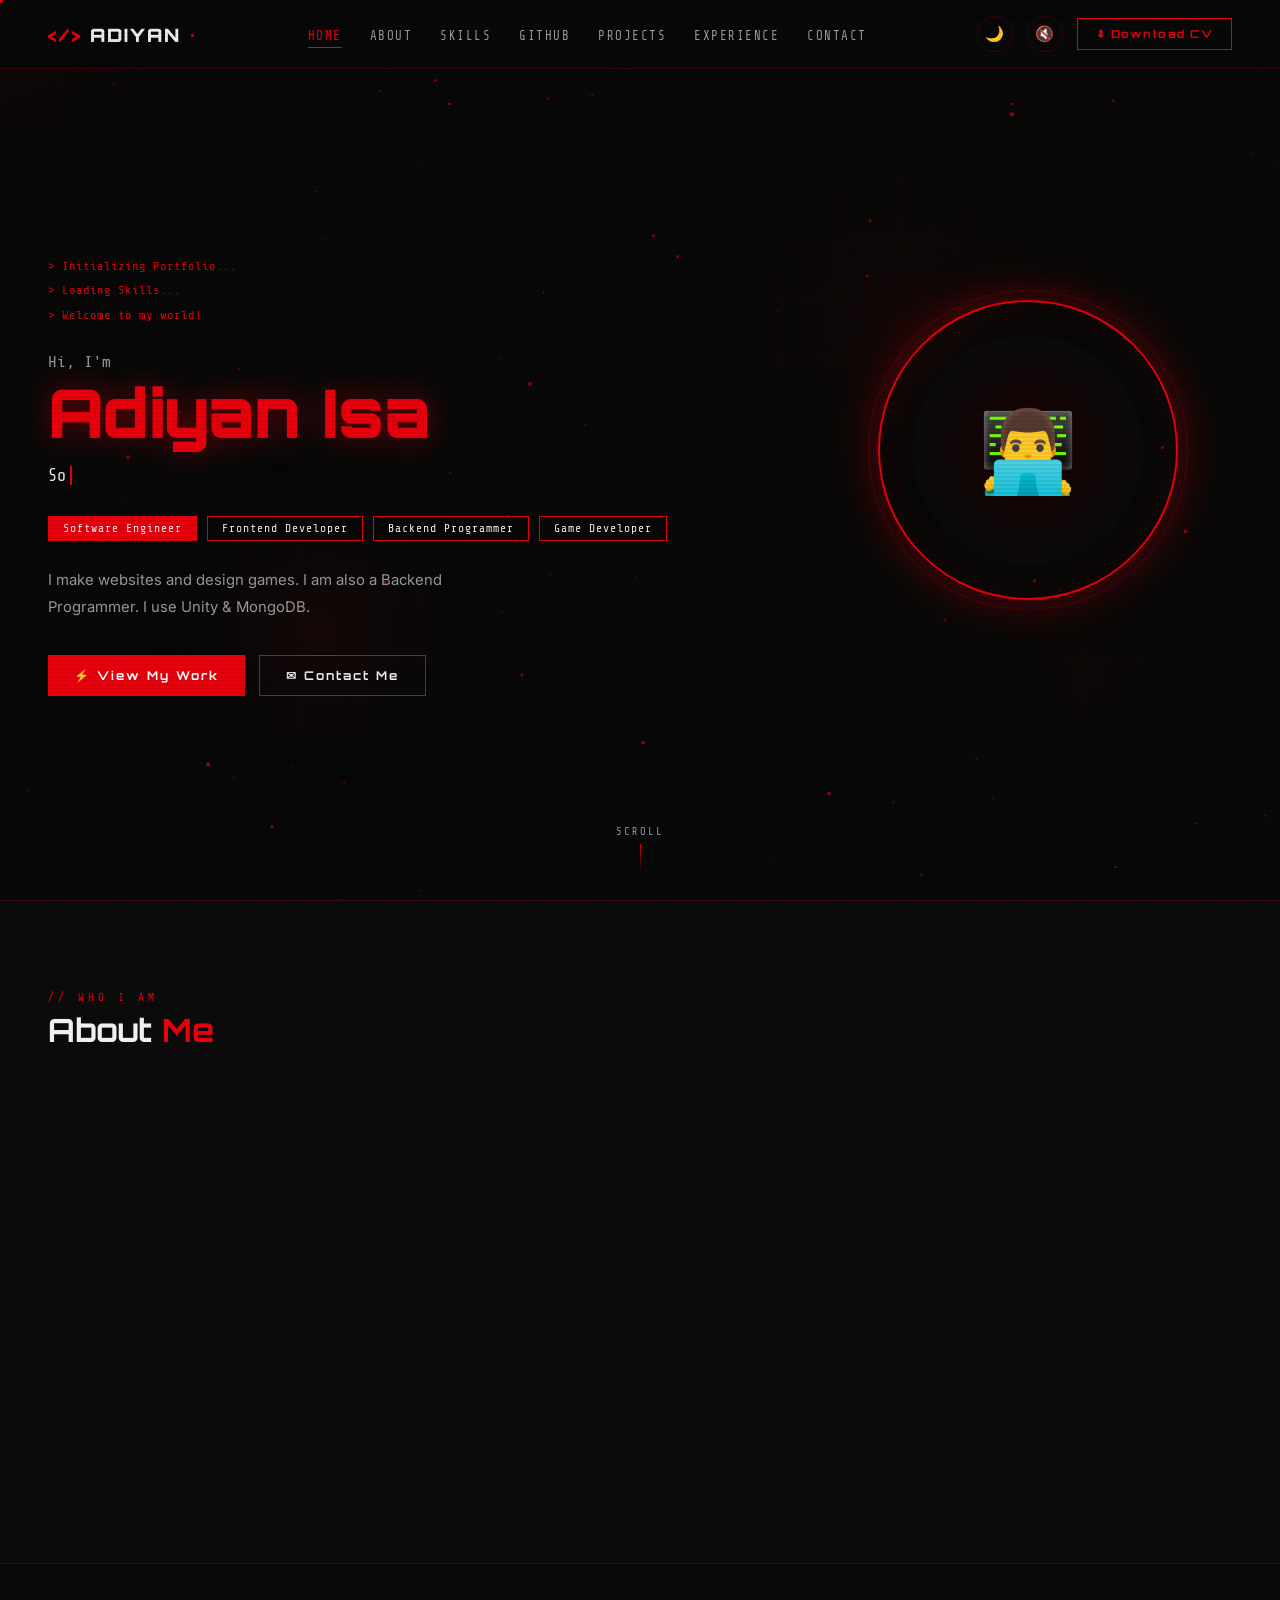
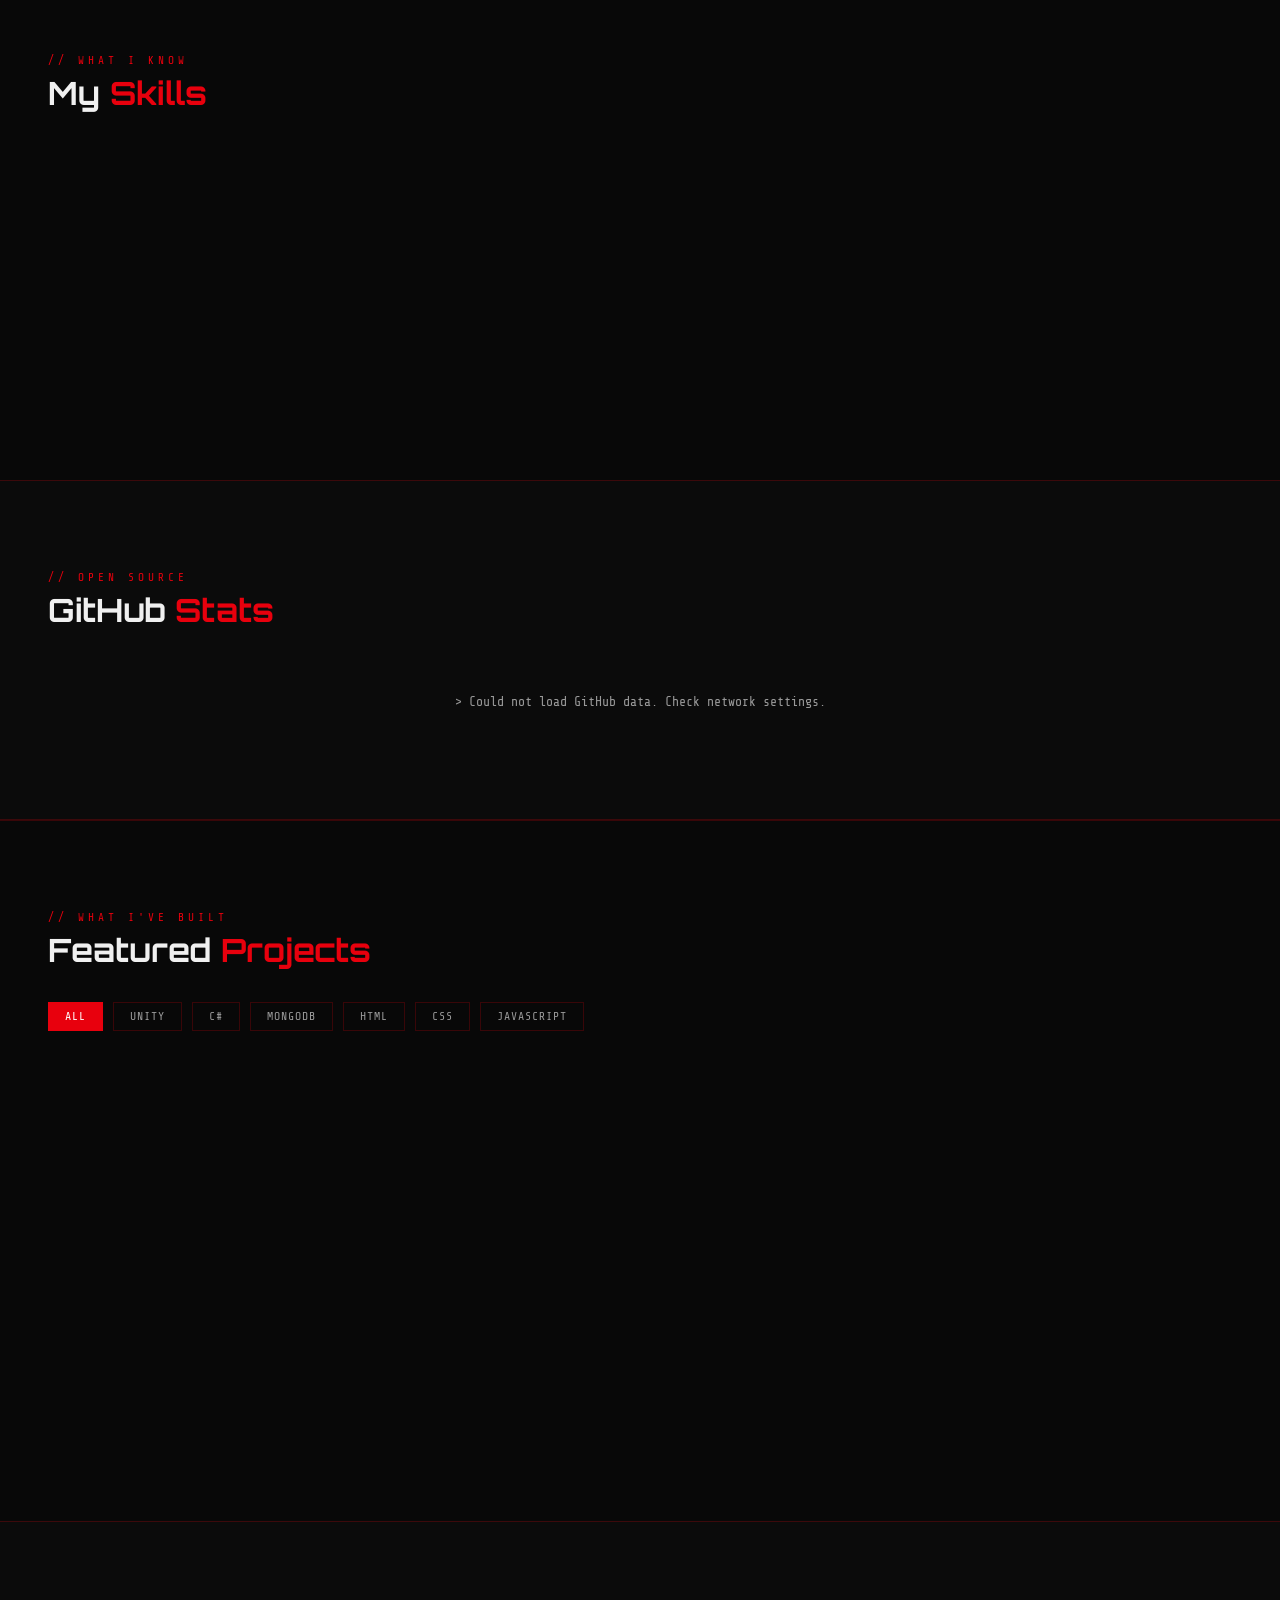
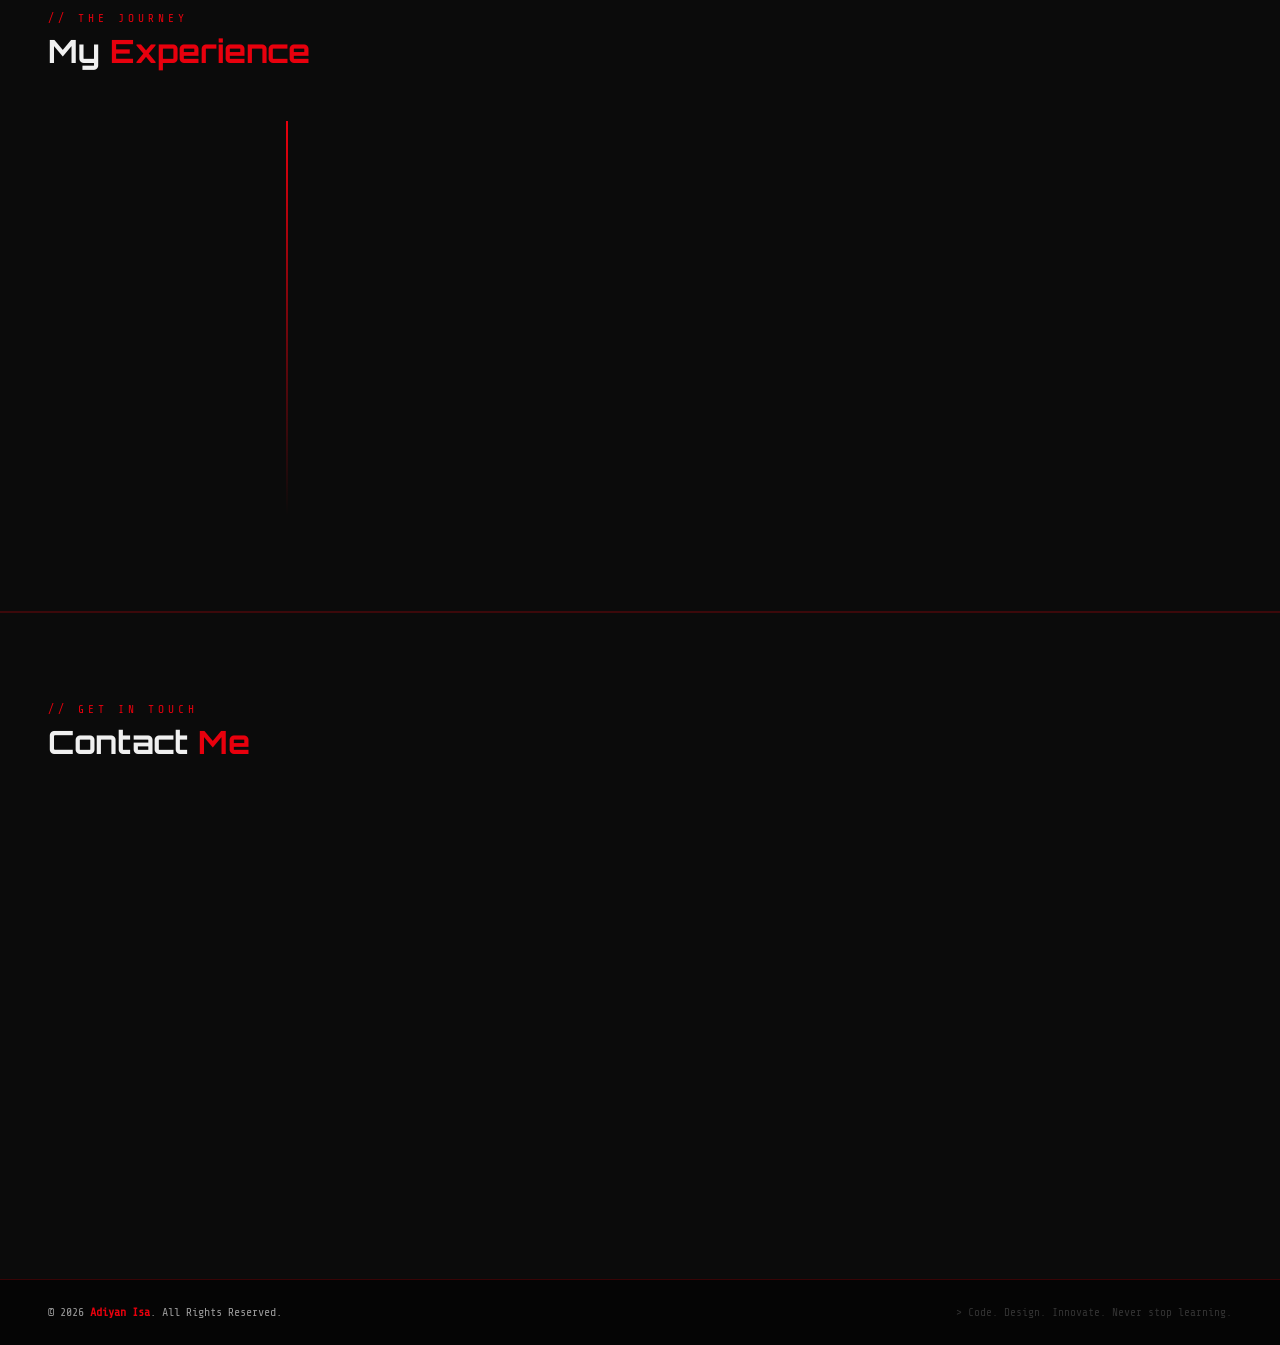
==== index-protfolio.html @ 6416fb7b "Add files via upload" ====
<!DOCTYPE html>
<html lang="en">
<head>
<meta charset="UTF-8">
<meta name="viewport" content="width=device-width, initial-scale=1.0">
<title>Adiyan Isa – Portfolio</title>
<meta name="description" content="Adiyan Isa — Software Engineer, Backend Programmer & Game Developer from Bangladesh. Worked on Stumble Guys.">
<link rel="preconnect" href="https://fonts.googleapis.com">
<link rel="preconnect" href="https://fonts.gstatic.com" crossorigin>
<link href="https://fonts.googleapis.com/css2?family=Share+Tech+Mono&family=Orbitron:wght@400;700;900&family=Inter:wght@300;400;500;600&display=swap" rel="stylesheet">
<style>
:root {
  --red: #e8000d;
  --red-dim: #a00008;
  --red-glow: rgba(232,0,13,0.4);
  --white: #f0f0f0;
  --gray: #9a9a9a;
  --dark: #080808;
  --card: #101010;
  --border: rgba(232,0,13,0.22);
  --green: #00ff88;
  --cyan: #00d9ff;
}
:root[data-theme="light"] {
  --white: #111111;
  --gray: #555555;
  --dark: #f3f1ee;
  --card: #ffffff;
  --border: rgba(232,0,13,0.28);
}
*, *::before, *::after { box-sizing: border-box; margin: 0; padding: 0; }
html { scroll-behavior: smooth; }
html.no-scroll, body.no-scroll { overflow: hidden; }
body {
  background: var(--dark);
  color: var(--white);
  font-family: 'Inter', sans-serif;
  overflow-x: hidden;
  transition: background .35s ease, color .35s ease;
}
body::before {
  content: '';
  position: fixed; inset: 0;
  background: repeating-linear-gradient(0deg, transparent, transparent 2px, rgba(0,0,0,0.06) 2px, rgba(0,0,0,0.06) 4px);
  pointer-events: none; z-index: 9998;
}
:root[data-theme="light"] body::before { background: repeating-linear-gradient(0deg, transparent, transparent 2px, rgba(0,0,0,0.02) 2px, rgba(0,0,0,0.02) 4px); }

::selection { background: var(--red); color: #fff; }

/* scrollbar */
::-webkit-scrollbar { width: 9px; }
::-webkit-scrollbar-track { background: var(--dark); }
::-webkit-scrollbar-thumb { background: var(--red-dim); border-radius: 0; }
::-webkit-scrollbar-thumb:hover { background: var(--red); }

/* focus visibility */
a:focus-visible, button:focus-visible, input:focus-visible, textarea:focus-visible {
  outline: 2px solid var(--red); outline-offset: 2px;
}

@media (prefers-reduced-motion: reduce) {
  *, *::before, *::after { animation-duration: .001ms !important; animation-iteration-count: 1 !important; transition-duration: .001ms !important; scroll-behavior: auto !important; }
}

/* ══════════════════════════════
SCROLL PROGRESS BAR
══════════════════════════════ */
#scrollProgress {
  position: fixed; top: 0; left: 0; height: 3px;
  background: linear-gradient(90deg, var(--red-dim), var(--red), var(--cyan));
  width: 0%; z-index: 10001;
  box-shadow: 0 0 10px var(--red-glow);
  transition: width .08s linear;
}

/* ══════════════════════════════
LOADER
══════════════════════════════ */
#loader {
  position: fixed; inset: 0; z-index: 99999;
  background: #000;
  display: flex; flex-direction: column;
  align-items: center; justify-content: center;
  gap: 24px;
}
.loader-title {
  font-family: 'Orbitron', monospace;
  font-size: clamp(1.8rem, 5vw, 3rem);
  font-weight: 900;
  color: var(--red);
  text-shadow: 0 0 40px var(--red-glow);
  letter-spacing: 6px;
}
.loader-sub {
  font-family: 'Share Tech Mono', monospace;
  font-size: 0.85rem;
  color: var(--gray);
  letter-spacing: 2px;
}
.loader-bar-wrap {
  width: 340px;
  height: 20px;
  border: 1px solid var(--border);
  padding: 3px;
  position: relative;
}
.loader-bar-fill {
  height: 100%;
  background: linear-gradient(90deg, var(--red-dim), var(--red));
  width: 0%;
  transition: width 0.05s linear;
  box-shadow: 0 0 10px var(--red-glow);
}
.loader-pct {
  font-family: 'Share Tech Mono', monospace;
  font-size: 0.8rem;
  color: var(--red);
  text-align: center;
}
.loader-done { animation: loaderFadeOut 0.5s 0.3s forwards; }
@keyframes loaderFadeOut { to { opacity: 0; pointer-events: none; } }

/* ══════════════════════════════
CANVAS BG
══════════════════════════════ */
#bgCanvas {
  position: fixed; inset: 0;
  width: 100%; height: 100%;
  z-index: 0;
  pointer-events: none;
}

/* ══════════════════════════════
NAV
══════════════════════════════ */
nav {
  position: fixed; top: 0; left: 0; right: 0;
  z-index: 100;
  display: flex; align-items: center; justify-content: space-between;
  padding: 16px 48px;
  background: rgba(8,8,8,0.88);
  backdrop-filter: blur(14px);
  border-bottom: 1px solid var(--border);
}
:root[data-theme="light"] nav { background: rgba(243,241,238,0.88); }
.logo {
  font-family: 'Orbitron', monospace;
  font-weight: 900; font-size: 1.15rem;
  color: var(--red); letter-spacing: 2px;
  display: flex; align-items: center; gap: 8px;
  background: none; border: none; cursor: pointer; padding: 0;
}
.logo span { color: var(--white); }
.nav-links { display: flex; gap: 28px; list-style: none; }
.nav-links a {
  text-decoration: none; color: var(--gray);
  font-size: 0.78rem; letter-spacing: 1.5px;
  text-transform: uppercase; transition: color .2s;
  font-family: 'Share Tech Mono', monospace;
  position: relative; padding-bottom: 4px;
}
.nav-links a::after {
  content: ''; position: absolute; left: 0; bottom: -1px;
  width: 0; height: 1px; background: var(--red);
  transition: width .25s ease;
}
.nav-links a:hover, .nav-links a.active { color: var(--red); }
.nav-links a.active::after, .nav-links a:hover::after { width: 100%; }

.nav-right { display: flex; align-items: center; gap: 14px; }
.icon-btn {
  width: 36px; height: 36px; border-radius: 50%;
  border: 1px solid var(--border); background: transparent;
  color: var(--gray); display: flex; align-items: center; justify-content: center;
  cursor: pointer; font-size: 0.95rem; transition: border-color .2s, color .2s, box-shadow .2s;
}
.icon-btn:hover { border-color: var(--red); color: var(--red); box-shadow: 0 0 12px var(--red-glow); }
.icon-btn.active-toggle { color: var(--red); border-color: var(--red); }

.nav-download {
  background: transparent; border: 1px solid var(--red);
  color: var(--red); padding: 8px 18px;
  font-family: 'Orbitron', monospace; font-size: 0.68rem;
  font-weight: 700; letter-spacing: 1.5px; cursor: pointer;
  text-decoration: none; transition: background .2s, box-shadow .2s;
}
.nav-download:hover { background: var(--red); color: #fff; box-shadow: 0 0 16px var(--red-glow); }

.nav-burger {
  display: none; width: 36px; height: 36px; border: 1px solid var(--border);
  background: transparent; color: var(--red); cursor: pointer; font-size: 1.1rem;
  align-items: center; justify-content: center;
}

/* mobile drawer */
#mobileDrawer {
  position: fixed; top: 0; right: -100%; width: min(78vw, 320px); height: 100vh;
  background: var(--card); border-left: 1px solid var(--border);
  z-index: 200; transition: right .35s ease;
  display: flex; flex-direction: column; padding: 90px 28px 28px; gap: 24px;
}
#mobileDrawer.open { right: 0; }
#mobileDrawer a {
  color: var(--gray); text-decoration: none; font-family: 'Share Tech Mono', monospace;
  font-size: 0.95rem; letter-spacing: 1px; text-transform: uppercase;
}
#mobileDrawer a.active, #mobileDrawer a:hover { color: var(--red); }
#drawerOverlay {
  position: fixed; inset: 0; background: rgba(0,0,0,0.6); z-index: 199;
  opacity: 0; pointer-events: none; transition: opacity .3s ease;
}
#drawerOverlay.open { opacity: 1; pointer-events: auto; }

/* ══════════════════════════════
HERO
══════════════════════════════ */
#home {
  min-height: 100vh;
  display: flex; align-items: center;
  padding: 130px 48px 80px;
  position: relative; overflow: hidden;
  z-index: 1;
}
.hero-content { position: relative; z-index: 2; max-width: 620px; }
.terminal-boot {
  font-family: 'Share Tech Mono', monospace;
  font-size: 0.76rem; color: var(--red);
  margin-bottom: 26px; line-height: 2;
}
.terminal-boot span { opacity: 0; animation: fadeIn .4s forwards; }
.terminal-boot span:nth-child(1) { animation-delay: 2.5s; }
.terminal-boot span:nth-child(2) { animation-delay: 3.1s; }
.terminal-boot span:nth-child(3) { animation-delay: 3.7s; }
@keyframes fadeIn { to { opacity: 1; } }

.hero-greeting {
  font-size: 1rem; color: var(--gray);
  font-family: 'Share Tech Mono', monospace; margin-bottom: 6px;
}
.hero-name {
  font-family: 'Orbitron', monospace;
  font-size: clamp(2.6rem, 5.5vw, 4.2rem);
  font-weight: 900; line-height: 1.05;
  color: var(--red);
  text-shadow: 0 0 30px var(--red-glow), 0 0 60px rgba(232,0,13,0.12);
  margin-bottom: 18px;
  display: block; position: relative;
}
.hero-name::after {
  content: attr(data-text);
  position: absolute; top: 0; left: 0;
  color: #0ff; opacity: 0;
  clip-path: polygon(0 30%, 100% 30%, 100% 50%, 0 50%);
}
.hero-name:hover::after {
  animation: glitch .12s steps(2) 3;
}
@keyframes glitch {
  0%   { opacity:.5; transform: translateX(-3px); }
  50%  { opacity:.5; transform: translateX(3px); }
  100% { opacity: 0; }
}

/* typing */
#typingText {
  font-family: 'Share Tech Mono', monospace;
  font-size: 1.05rem; color: var(--white);
  margin-bottom: 24px; min-height: 1.6em;
}
#typingText span { border-right: 2px solid var(--red); padding-right: 4px; }

.tags { display: flex; flex-wrap: wrap; gap: 10px; margin-bottom: 26px; }
.tag {
  border: 1px solid var(--red); color: var(--white);
  font-size: 0.72rem; padding: 5px 14px;
  font-family: 'Share Tech Mono', monospace; letter-spacing: 1px;
  transition: background .2s, box-shadow .2s; cursor: default;
}
.tag:hover { background: var(--red); box-shadow: 0 0 14px var(--red-glow); }
.tag.filled { background: var(--red); }

.hero-bio {
  color: var(--gray); font-size: 0.93rem; line-height: 1.8;
  max-width: 480px; margin-bottom: 34px;
}
.hero-cta { display: flex; gap: 14px; flex-wrap: wrap; }

.btn-primary {
  background: var(--red); color: #fff; border: none;
  padding: 12px 26px; font-family: 'Orbitron', monospace;
  font-size: 0.75rem; font-weight: 700; letter-spacing: 2px;
  cursor: pointer; text-decoration: none;
  display: inline-flex; align-items: center; gap: 8px;
  transition: box-shadow .2s, transform .15s;
}
.btn-primary:hover { box-shadow: 0 0 22px var(--red-glow); transform: translateY(-2px); }
.btn-outline {
  background: transparent; color: var(--white);
  border: 1px solid rgba(240,240,240,0.25);
  padding: 12px 26px; font-family: 'Orbitron', monospace;
  font-size: 0.75rem; font-weight: 700; letter-spacing: 2px;
  cursor: pointer; text-decoration: none;
  display: inline-flex; align-items: center; gap: 8px;
  transition: border-color .2s, color .2s;
}
.btn-outline:hover { border-color: var(--red); color: var(--red); }

/* avatar */
.hero-avatar {
  position: absolute; right: 8%;
  top: 50%; transform: translateY(-50%);
}
.avatar-ring {
  width: 300px; height: 300px; border-radius: 50%;
  border: 2px solid var(--red);
  box-shadow: 0 0 50px var(--red-glow), inset 0 0 50px rgba(232,0,13,0.06);
  display: flex; align-items: center; justify-content: center;
  animation: ringPulse 3s ease-in-out infinite;
  position: relative;
}
.avatar-ring::before {
  content: '';
  position: absolute; inset: -12px; border-radius: 50%;
  border: 1px solid rgba(232,0,13,0.2);
  animation: ringPulse 3s ease-in-out infinite reverse;
}
@keyframes ringPulse {
  0%,100% { box-shadow: 0 0 50px var(--red-glow), inset 0 0 50px rgba(232,0,13,0.06); }
  50%      { box-shadow: 0 0 80px rgba(232,0,13,0.6), inset 0 0 70px rgba(232,0,13,0.12); }
}
.avatar-inner {
  width: 230px; height: 230px; border-radius: 50%;
  background: radial-gradient(circle, #1a0002 0%, #0a0a0a 70%);
  display: flex; align-items: center; justify-content: center;
  overflow: hidden;
}
.avatar-inner img { width: 100%; height: 100%; object-fit: cover; border-radius: 50%; }
.avatar-fallback { font-size: 5rem; }

.scroll-cue {
  position: absolute; bottom: 28px; left: 50%; transform: translateX(-50%);
  display: flex; flex-direction: column; align-items: center; gap: 6px;
  font-family: 'Share Tech Mono', monospace; font-size: 0.65rem; letter-spacing: 2px;
  color: var(--gray); z-index: 2; animation: scrollBob 2s ease-in-out infinite;
}
.scroll-cue .line { width: 1px; height: 28px; background: linear-gradient(to bottom, var(--red), transparent); }
@keyframes scrollBob { 0%,100%{ transform: translate(-50%,0); } 50%{ transform: translate(-50%,8px); } }

/* ══════════════════════════════
SECTIONS
══════════════════════════════ */
section { padding: 90px 48px; position: relative; z-index: 1; }
.section-label {
  font-family: 'Share Tech Mono', monospace;
  font-size: 0.7rem; color: var(--red);
  letter-spacing: 4px; text-transform: uppercase; margin-bottom: 6px;
}
.section-heading {
  font-family: 'Orbitron', monospace;
  font-size: clamp(1.5rem, 2.8vw, 2rem);
  font-weight: 700; color: var(--white); margin-bottom: 44px;
}
.section-heading span { color: var(--red); }

/* ══════════════════════════════
ABOUT
══════════════════════════════ */
#about { background: rgba(13,13,13,0.9); border-top: 1px solid var(--border); border-bottom: 1px solid var(--border); }
:root[data-theme="light"] #about { background: rgba(0,0,0,0.02); }
.about-grid { display: grid; grid-template-columns: 1fr 1fr; gap: 56px; align-items: start; }
.about-text { color: var(--gray); line-height: 1.8; font-size: 0.93rem; }
.info-list { list-style: none; margin-top: 28px; display: flex; flex-direction: column; gap: 13px; }
.info-list li {
  font-family: 'Share Tech Mono', monospace; font-size: 0.82rem;
  display: flex; gap: 14px; align-items: center;
  border-left: 2px solid var(--red); padding-left: 14px;
}
.info-list li strong { color: var(--white); min-width: 76px; }
.info-list li span { color: var(--gray); }
.info-list li a { color: var(--red); text-decoration: none; }
.avail { color: var(--green) !important; }

/* barca animated badge */
.barca-card {
  background: linear-gradient(135deg, rgba(165,0,68,0.15), rgba(0,77,152,0.15));
  border: 1px solid rgba(165,0,68,0.4);
  padding: 24px 28px;
  display: flex; align-items: center; gap: 20px;
  margin-bottom: 20px;
  position: relative; overflow: hidden;
}
.barca-card::before {
  content: '';
  position: absolute; top: -50%; left: -50%;
  width: 200%; height: 200%;
  background: conic-gradient(transparent 0deg, rgba(165,0,68,0.08) 60deg, transparent 120deg);
  animation: barcaSpin 6s linear infinite;
}
@keyframes barcaSpin { to { transform: rotate(360deg); } }
.barca-badge-wrap { position: relative; z-index: 1; }
.barca-badge {
  width: 64px; height: 64px;
  background: linear-gradient(135deg, #a50044 0%, #004d98 50%, #a50044 100%);
  background-size: 200%;
  border-radius: 12px;
  display: flex; align-items: center; justify-content: center;
  font-size: 1.8rem; flex-shrink: 0;
  animation: barcaShine 3s linear infinite;
  box-shadow: 0 0 20px rgba(165,0,68,0.4), 0 0 40px rgba(0,77,152,0.2);
}
@keyframes barcaShine { 0%,100% { background-position: 0% 50%; } 50% { background-position: 100% 50%; } }
.barca-text { position: relative; z-index: 1; }
.barca-text h4 {
  font-family: 'Orbitron', monospace; font-size: 0.88rem;
  color: var(--white); margin-bottom: 4px;
}
.barca-text p { font-size: 0.78rem; color: var(--gray); font-style: italic; }
.barca-colors {
  display: flex; gap: 4px; margin-top: 8px;
}
.barca-colors span {
  height: 4px; border-radius: 2px;
  animation: barcaPulse 2s ease-in-out infinite;
}
.barca-colors span:nth-child(1) { width: 20px; background: #a50044; }
.barca-colors span:nth-child(2) { width: 20px; background: #004d98; animation-delay: .3s; }
.barca-colors span:nth-child(3) { width: 20px; background: #fdd900; animation-delay: .6s; }
.barca-colors span:nth-child(4) { width: 20px; background: #004d98; animation-delay: .9s; }
.barca-colors span:nth-child(5) { width: 20px; background: #a50044; animation-delay: 1.2s; }
@keyframes barcaPulse { 0%,100% { opacity: 1; } 50% { opacity: .4; } }

.terminal-quote {
  background: var(--card); border: 1px solid var(--border); padding: 22px;
}
.terminal-quote p {
  font-family: 'Share Tech Mono', monospace; font-size: 0.8rem;
  line-height: 2;
}
.terminal-quote p:first-child { color: var(--red); }
.terminal-quote p:not(:first-child) { color: var(--gray); }

/* stat counters strip */
.stats-strip {
  display: grid; grid-template-columns: repeat(4,1fr); gap: 16px; margin-top: 32px;
}
.stat-box { text-align: center; border: 1px solid var(--border); padding: 18px 10px; background: var(--card); }
.stat-num { font-family:'Orbitron',monospace; font-size: 1.6rem; font-weight: 900; color: var(--red); }
.stat-label { font-family:'Share Tech Mono',monospace; font-size: 0.62rem; color: var(--gray); text-transform: uppercase; letter-spacing: 1px; margin-top: 4px; }

/* ══════════════════════════════
SKILLS
══════════════════════════════ */
.skills-grid {
  display: grid;
  grid-template-columns: repeat(auto-fill, minmax(250px, 1fr));
  gap: 16px;
}
.skill-item {
  background: var(--card); border: 1px solid var(--border);
  padding: 18px 22px;
  transition: border-color .2s, box-shadow .2s, transform .2s;
}
.skill-item:hover {
  border-color: var(--red);
  box-shadow: 0 0 18px rgba(232,0,13,0.12);
  transform: translateY(-2px);
}
.skill-header { display: flex; justify-content: space-between; align-items: center; margin-bottom: 10px; }
.skill-name {
  font-family: 'Share Tech Mono', monospace; font-size: 0.85rem;
  color: var(--white); display: flex; align-items: center; gap: 10px;
}
.skill-pct { font-family: 'Orbitron', monospace; font-size: 0.78rem; color: var(--red); }
.skill-bar { height: 3px; background: rgba(255,255,255,0.06); overflow: hidden; }
.skill-fill {
  height: 100%;
  background: linear-gradient(90deg, var(--red-dim), var(--red));
  box-shadow: 0 0 8px var(--red-glow);
  width: 0; transition: width 1.4s cubic-bezier(.4,0,.2,1);
}

/* ══════════════════════════════
GITHUB STATS
══════════════════════════════ */
#github { background: rgba(13,13,13,0.9); border-top: 1px solid var(--border); border-bottom: 1px solid var(--border); }
:root[data-theme="light"] #github { background: rgba(0,0,0,0.02); }
.github-grid { display: grid; grid-template-columns: repeat(auto-fill, minmax(180px, 1fr)); gap: 16px; margin-bottom: 32px; }
.github-stat {
  background: var(--card); border: 1px solid var(--border);
  padding: 24px 20px; text-align: center;
  transition: border-color .2s, transform .2s;
}
.github-stat:hover { border-color: var(--red); transform: translateY(-3px); }
.github-stat-num {
  font-family: 'Orbitron', monospace; font-size: 1.8rem; font-weight: 900;
  color: var(--red); margin-bottom: 6px;
}
.github-stat-label {
  font-family: 'Share Tech Mono', monospace; font-size: 0.72rem;
  color: var(--gray); letter-spacing: 1px; text-transform: uppercase;
}
.github-loading {
  font-family: 'Share Tech Mono', monospace; font-size: 0.82rem;
  color: var(--gray); text-align: center; padding: 20px;
}
.lang-bars { display: flex; flex-direction: column; gap: 12px; }
.lang-header { display: flex; justify-content: space-between; margin-bottom: 6px; }
.lang-name { font-family: 'Share Tech Mono', monospace; font-size: 0.78rem; color: var(--white); }
.lang-pct { font-family: 'Share Tech Mono', monospace; font-size: 0.78rem; color: var(--gray); }
.lang-bar { height: 4px; background: rgba(255,255,255,0.06); border-radius: 2px; overflow: hidden; }
.lang-fill {
  height: 100%; border-radius: 2px;
  transition: width 1.4s cubic-bezier(.4,0,.2,1);
}
.gh-cols { display: grid; grid-template-columns: 1fr 1fr; gap: 40px; align-items: start; }
#ghActivity { max-width: 100%; }
.activity-grid {
  display: grid; grid-template-columns: repeat(26, 1fr); gap: 3px; margin-top: 4px;
}
.activity-cell { width: 100%; aspect-ratio: 1; background: rgba(255,255,255,0.06); border-radius: 1px; }
.activity-legend { display:flex; align-items:center; gap:6px; margin-top:10px; font-family:'Share Tech Mono',monospace; font-size:0.62rem; color:var(--gray); }
.activity-legend .activity-cell { width: 10px; height: 10px; }

/* ══════════════════════════════
PROJECTS
══════════════════════════════ */
#projects { border-top: 1px solid var(--border); }
.project-filters { display: flex; gap: 10px; flex-wrap: wrap; margin-bottom: 36px; margin-top: -12px; }
.filter-btn {
  font-family: 'Share Tech Mono', monospace; font-size: 0.72rem; letter-spacing: 1px;
  background: transparent; border: 1px solid var(--border); color: var(--gray);
  padding: 7px 16px; cursor: pointer; text-transform: uppercase;
  transition: border-color .2s, color .2s, background .2s;
}
.filter-btn:hover { border-color: var(--red); color: var(--white); }
.filter-btn.active { background: var(--red); border-color: var(--red); color: #fff; }

.projects-grid { display: grid; grid-template-columns: repeat(auto-fill, minmax(300px, 1fr)); gap: 22px; }
.project-card {
  background: var(--card); border: 1px solid var(--border); overflow: hidden;
  transition: border-color .2s, transform .25s, box-shadow .2s, opacity .3s, scale .3s;
}
.project-card:hover {
  border-color: var(--red); transform: translateY(-5px);
  box-shadow: 0 12px 36px rgba(232,0,13,0.15);
}
.project-card.hidden-card { display: none; }
.project-thumb {
  width: 100%; height: 170px; overflow: hidden; position: relative;
  background: linear-gradient(135deg, #1a0002, #080808);
  display: flex; align-items: center; justify-content: center;
  font-size: 3.5rem;
}
.project-thumb img { width: 100%; height: 100%; object-fit: cover; }
.project-thumb-overlay {
  position: absolute; inset: 0;
  background: linear-gradient(to bottom, transparent 50%, rgba(8,8,8,0.9) 100%);
}
.project-body { padding: 22px; }
.project-title { font-family: 'Orbitron', monospace; font-size: 0.95rem; font-weight: 700; color: var(--white); margin-bottom: 4px; }
.project-role { font-family: 'Share Tech Mono', monospace; font-size: 0.7rem; color: var(--red); letter-spacing: 1px; margin-bottom: 10px; text-transform: uppercase; }
.project-desc { font-size: 0.83rem; color: var(--gray); line-height: 1.65; margin-bottom: 16px; }
.tech-tags { display: flex; flex-wrap: wrap; gap: 7px; }
.tech-tag { font-family: 'Share Tech Mono', monospace; font-size: 0.65rem; color: var(--gray); border: 1px solid rgba(255,255,255,0.1); padding: 3px 9px; }

/* ══════════════════════════════
EXPERIENCE TIMELINE
══════════════════════════════ */
#experience { background: rgba(13,13,13,0.9); border-top: 1px solid var(--border); border-bottom: 1px solid var(--border); }
:root[data-theme="light"] #experience { background: rgba(0,0,0,0.02); }
.timeline { position: relative; max-width: 720px; margin: 0 auto; padding-left: 36px; }
.timeline::before { content:''; position:absolute; left:6px; top:6px; bottom:6px; width:2px; background: linear-gradient(to bottom, var(--red), transparent); }
.tl-item { position: relative; padding-bottom: 40px; }
.tl-item:last-child { padding-bottom: 0; }
.tl-dot {
  position: absolute; left: -36px; top: 2px; width: 13px; height: 13px; border-radius: 50%;
  background: var(--red); box-shadow: 0 0 12px var(--red-glow);
}
.tl-date { font-family:'Share Tech Mono',monospace; font-size: 0.7rem; color: var(--red); letter-spacing: 1px; margin-bottom: 4px; }
.tl-role { font-family:'Orbitron',monospace; font-size: 0.95rem; color: var(--white); margin-bottom: 4px; }
.tl-org { font-family:'Share Tech Mono',monospace; font-size: 0.78rem; color: var(--gray); margin-bottom: 8px; }
.tl-desc { font-size: 0.86rem; color: var(--gray); line-height: 1.7; }

/* ══════════════════════════════
CONTACT
══════════════════════════════ */
#contact { background: rgba(13,13,13,0.9); border-top: 1px solid var(--border); }
:root[data-theme="light"] #contact { background: rgba(0,0,0,0.02); }
.contact-grid { display: grid; grid-template-columns: 1fr 1.2fr; gap: 56px; }
.contact-info h3 { font-family: 'Orbitron', monospace; font-size: 0.95rem; color: var(--white); margin-bottom: 24px; }
.contact-links { display: flex; flex-direction: column; gap: 14px; }
.contact-link {
  display: flex; align-items: center; gap: 14px;
  color: var(--gray); text-decoration: none;
  font-family: 'Share Tech Mono', monospace; font-size: 0.82rem;
  transition: color .2s; border-left: 2px solid transparent; padding-left: 12px;
}
.contact-link:hover { color: var(--white); border-left-color: var(--red); }
.social-row { display: flex; gap: 12px; margin-top: 28px; flex-wrap: wrap; }
.social-btn {
  width: 42px; height: 42px; border: 1px solid var(--border);
  display: flex; align-items: center; justify-content: center;
  font-size: 1.15rem; text-decoration: none;
  transition: border-color .2s, box-shadow .2s; color: var(--gray);
}
.social-btn:hover { border-color: var(--red); box-shadow: 0 0 12px var(--red-glow); }

.status-pill {
  display: inline-flex; align-items: center; gap: 8px; margin-top: 24px;
  font-family: 'Share Tech Mono', monospace; font-size: 0.74rem; color: var(--green);
  border: 1px solid var(--green); padding: 7px 14px;
}
.status-dot { width: 7px; height: 7px; border-radius: 50%; background: var(--green); box-shadow: 0 0 8px var(--green); animation: dotPulse 1.6s ease-in-out infinite; }
@keyframes dotPulse { 0%,100%{opacity:1;} 50%{opacity:.35;} }

.form-group { display: flex; flex-direction: column; gap: 6px; margin-bottom: 14px; }
.form-label { font-family: 'Share Tech Mono', monospace; font-size: 0.7rem; color: var(--gray); letter-spacing: 1px; text-transform: uppercase; }
.form-input, .form-textarea {
  background: var(--card); border: 1px solid var(--border); color: var(--white);
  padding: 11px 15px; font-family: 'Share Tech Mono', monospace; font-size: 0.83rem; outline: none;
  transition: border-color .2s; width: 100%;
}
.form-input:focus, .form-textarea:focus { border-color: var(--red); }
.form-textarea { min-height: 120px; resize: vertical; }
.char-count { font-family:'Share Tech Mono',monospace; font-size: 0.65rem; color: var(--gray); text-align: right; margin-top: 4px; }
.form-status {
  font-family: 'Share Tech Mono', monospace; font-size: 0.78rem;
  padding: 8px 12px; margin-top: 8px; display: none;
}
.form-status.success { color: var(--green); border: 1px solid var(--green); background: rgba(0,255,136,0.05); display: block; }
.form-status.error { color: var(--red); border: 1px solid var(--red); background: rgba(232,0,13,0.05); display: block; }
.btn-primary:disabled { opacity: .5; cursor: not-allowed; transform: none !important; box-shadow: none !important; }

/* ══════════════════════════════
FOOTER
══════════════════════════════ */
footer {
  border-top: 1px solid var(--border);
  padding: 26px 48px;
  display: flex; justify-content: space-between; align-items: center;
  background: #050505;
  position: relative; z-index: 1;
}
:root[data-theme="light"] footer { background: #ebe9e5; }
.footer-copy { font-family: 'Share Tech Mono', monospace; font-size: 0.73rem; color: var(--gray); }
.footer-copy strong { color: var(--red); }
.footer-quote { font-family: 'Share Tech Mono', monospace; font-size: 0.7rem; color: rgba(255,255,255,0.18); }

/* back to top */
#backToTop {
  position: fixed; bottom: 28px; right: 28px; width: 44px; height: 44px;
  border-radius: 50%; background: var(--red); color: #fff; border: none;
  display: flex; align-items: center; justify-content: center; font-size: 1.1rem;
  cursor: pointer; z-index: 90; opacity: 0; pointer-events: none; transform: translateY(10px);
  transition: opacity .25s, transform .25s, box-shadow .2s;
  box-shadow: 0 4px 16px rgba(0,0,0,0.4);
}
#backToTop.show { opacity: 1; pointer-events: auto; transform: translateY(0); }
#backToTop:hover { box-shadow: 0 0 20px var(--red-glow); }

/* ══════════════════════════════
CURSOR GLOW
══════════════════════════════ */
.cursor-glow {
  position: fixed; width: 320px; height: 320px; border-radius: 50%;
  background: radial-gradient(circle, rgba(232,0,13,0.06) 0%, transparent 70%);
  pointer-events: none; transform: translate(-50%,-50%);
  transition: left .06s linear, top .06s linear; z-index: 1;
}
.cursor-dot {
  position: fixed; width: 6px; height: 6px; border-radius: 50%; background: var(--red);
  pointer-events: none; z-index: 10000; transform: translate(-50%,-50%);
  transition: width .15s, height .15s, background .15s;
}
.cursor-dot.hovering { width: 28px; height: 28px; background: rgba(232,0,13,0.25); border: 1px solid var(--red); }

/* ══════════════════════════════
TOAST (easter egg / konami)
══════════════════════════════ */
#toast {
  position: fixed; bottom: 28px; left: 28px; z-index: 10002;
  background: var(--card); border: 1px solid var(--red); padding: 14px 20px;
  font-family: 'Share Tech Mono', monospace; font-size: 0.8rem; color: var(--white);
  box-shadow: 0 0 24px var(--red-glow); max-width: 320px;
  opacity: 0; transform: translateY(20px); transition: opacity .3s, transform .3s; pointer-events: none;
}
#toast.show { opacity: 1; transform: translateY(0); }

/* ══════════════════════════════
COMMAND PALETTE
══════════════════════════════ */
#cmdkOverlay {
  position: fixed; inset: 0; background: rgba(0,0,0,0.7); backdrop-filter: blur(4px);
  z-index: 10010; display: none; align-items: flex-start; justify-content: center; padding-top: 14vh;
}
#cmdkOverlay.open { display: flex; }
#cmdkBox {
  width: min(560px, 90vw); background: var(--card); border: 1px solid var(--red);
  box-shadow: 0 0 40px var(--red-glow); overflow: hidden;
}
#cmdkInput {
  width: 100%; background: transparent; border: none; outline: none; color: var(--white);
  font-family: 'Share Tech Mono', monospace; font-size: 0.95rem; padding: 18px 20px;
  border-bottom: 1px solid var(--border);
}
#cmdkList { max-height: 320px; overflow-y: auto; }
.cmdk-item {
  padding: 12px 20px; font-family: 'Share Tech Mono', monospace; font-size: 0.82rem;
  color: var(--gray); cursor: pointer; display: flex; justify-content: space-between;
  border-bottom: 1px solid rgba(255,255,255,0.04);
}
.cmdk-item:hover, .cmdk-item.selected { background: rgba(232,0,13,0.1); color: var(--white); }
.cmdk-hint { font-size: 0.65rem; color: var(--gray); letter-spacing: 1px; }
.cmdk-empty { padding: 20px; text-align: center; color: var(--gray); font-family:'Share Tech Mono',monospace; font-size: 0.8rem; }

/* ══════════════════════════════
SCROLL REVEAL
══════════════════════════════ */
.reveal {
  opacity: 0; transform: translateY(30px);
  transition: opacity .7s ease, transform .7s ease;
}
.reveal.visible { opacity: 1; transform: translateY(0); }

/* ══════════════════════════════
RESPONSIVE
══════════════════════════════ */
@media (max-width: 900px) {
  nav { padding: 14px 20px; }
  .nav-links { display: none; }
  .nav-burger { display: flex; }
  section { padding: 70px 20px; }
  #home { padding: 100px 20px 60px; }
  .hero-avatar { display: none; }
  .about-grid, .contact-grid, .gh-cols { grid-template-columns: 1fr; gap: 32px; }
  .stats-strip { grid-template-columns: repeat(2,1fr); }
  footer { flex-direction: column; gap: 10px; text-align: center; padding: 20px; }
  .loader-bar-wrap { width: 260px; }
  .cursor-glow, .cursor-dot { display: none; }
  .activity-grid { grid-template-columns: repeat(13, 1fr); }
  .nav-right { gap: 8px; }
  .nav-download { display: none; }
}

@media (max-width: 480px) {
  .nav-right { gap: 6px; }
  .icon-btn { width: 32px; height: 32px; font-size: 0.85rem; }
  .logo { font-size: 0.95rem; }
  .nav-burger { width: 32px; height: 32px; }
}
</style>

</head>
<body>
<!-- SCROLL PROGRESS -->
<div id="scrollProgress"></div>

<!-- CURSOR -->
<div class="cursor-glow" id="cursorGlow"></div>
<div class="cursor-dot" id="cursorDot"></div>

<!-- ANIMATED BACKGROUND CANVAS -->
<canvas id="bgCanvas"></canvas>

<!-- TOAST -->
<div id="toast"></div>

<!-- COMMAND PALETTE -->
<div id="cmdkOverlay">
  <div id="cmdkBox">
    <input id="cmdkInput" type="text" placeholder="Type a command or search... (try 'github', 'theme', 'cv')" autocomplete="off">
    <div id="cmdkList"></div>
  </div>
</div>

<!-- ══════ LOADER ══════ -->
<div id="loader">
  <div class="loader-title">ADIYAN OS</div>
  <div class="loader-sub">&gt; Initializing System...</div>
  <div class="loader-bar-wrap">
    <div class="loader-bar-fill" id="loaderBar"></div>
  </div>
  <div class="loader-pct" id="loaderPct">0%</div>
</div>

<!-- ══════ NAV ══════ -->
<nav>
  <button class="logo" id="logoBtn" title="Open command palette (Ctrl+K)">&lt;/&gt; <span>ADIYAN</span><span style="color:var(--red)"> •</span></button>
  <ul class="nav-links">
    <li><a href="#home" class="active">Home</a></li>
    <li><a href="#about">About</a></li>
    <li><a href="#skills">Skills</a></li>
    <li><a href="#github">GitHub</a></li>
    <li><a href="#projects">Projects</a></li>
    <li><a href="#experience">Experience</a></li>
    <li><a href="#contact">Contact</a></li>
  </ul>
  <div class="nav-right">
    <button class="icon-btn" id="themeToggle" title="Toggle light/dark theme">🌙</button>
    <button class="icon-btn" id="soundToggle" title="Toggle ambient sound">🔇</button>
    <a href="javascript:void(0)" class="nav-download" id="downloadCvBtn">⬇ Download CV</a>
    <button class="nav-burger" id="burgerBtn" title="Open menu">☰</button>
  </div>
</nav>

<div id="drawerOverlay"></div>
<div id="mobileDrawer">
  <a href="#home">Home</a>
  <a href="#about">About</a>
  <a href="#skills">Skills</a>
  <a href="#github">GitHub</a>
  <a href="#projects">Projects</a>
  <a href="#experience">Experience</a>
  <a href="#contact">Contact</a>
  <a href="javascript:void(0)" id="drawerDownloadCv" style="color:var(--red); border-top:1px solid var(--border); padding-top:24px; margin-top:8px;">⬇ Download CV</a>
</div>

<!-- ══════ HERO ══════ -->
<section id="home">
  <div class="hero-content">
    <div class="terminal-boot">
      <span>&gt; Initializing Portfolio...<br></span>
      <span>&gt; Loading Skills...<br></span>
      <span>&gt; Welcome to my world!<br></span>
    </div>
    <p class="hero-greeting">Hi, I'm</p>
    <span class="hero-name" data-text="Adiyan Isa">Adiyan Isa</span>
    <div id="typingText"><span></span></div>
    <div class="tags">
      <span class="tag filled">Software Engineer</span>
      <span class="tag">Frontend Developer</span>
      <span class="tag">Backend Programmer</span>
      <span class="tag">Game Developer</span>
    </div>
    <p class="hero-bio">I make websites and design games. I am also a Backend Programmer. I use Unity &amp; MongoDB.</p>
    <div class="hero-cta">
      <a href="#projects" class="btn-primary" onclick="scrollToId('projects');return false;">⚡ View My Work</a>
      <a href="#contact" class="btn-outline" onclick="scrollToId('contact');return false;">✉ Contact Me</a>
    </div>
  </div>
  <div class="hero-avatar">
    <div class="avatar-ring">
      <div class="avatar-inner">
        <!-- Replace assets/avatar.png with your actual avatar image path -->
        <img src="assets/avatar.png" alt="Adiyan Isa"
          onerror="this.style.display='none'; this.nextElementSibling.style.display='flex';">
        <div class="avatar-fallback" style="display:none; align-items:center; justify-content:center; width:100%; height:100%;">👨‍💻</div>
      </div>
    </div>
  </div>
  <div class="scroll-cue"><span>SCROLL</span><div class="line"></div></div>
</section>

<!-- ══════ ABOUT ══════ -->
<section id="about">
  <p class="section-label">// who I am</p>
  <h2 class="section-heading">About <span>Me</span></h2>
  <div class="about-grid">
    <div class="reveal">
      <p class="about-text">Hi, I'm <strong style="color:var(--white)">Adiyan Isa</strong> — a passionate Software Engineer from Bangladesh who loves building websites and designing games. I specialize in backend systems using Unity &amp; MongoDB, and I bring the same precision and creativity to every project I touch.</p>
      <ul class="info-list">
        <li><strong>Name</strong><span>Adiyan Isa</span></li>
        <li><strong>Email</strong><a href="mailto:isaadiyan@gmail.com">isaadiyan@gmail.com</a></li>
        <li><strong>From</strong><span>Bangladesh</span></li>
        <li><strong>GitHub</strong><a href="https://github.com/Admin-Adiyan" target="_blank" rel="noopener">Admin-Adiyan</a></li>
        <li><strong>Freelance</strong><span class="avail">✓ Available</span></li>
      </ul>
      <div class="stats-strip">
        <div class="stat-box"><div class="stat-num" data-count="2">0</div><div class="stat-label">Years Coding</div></div>
        <div class="stat-box"><div class="stat-num" data-count="2">0</div><div class="stat-label">Major Projects</div></div>
        <div class="stat-box"><div class="stat-num" data-count="8">0</div><div class="stat-label">Skills</div></div>
        <div class="stat-box"><div class="stat-num" data-count="100">0</div><div class="stat-label">% Dedication</div></div>
      </div>
    </div>
    <div class="reveal">
      <div class="barca-card">
        <div class="barca-badge-wrap">
          <div class="barca-badge">⚽</div>
        </div>
        <div class="barca-text">
          <h4>FC BARCELONA FAN ❤️</h4>
          <p>Més que un club</p>
          <div class="barca-colors">
            <span></span><span></span><span></span><span></span><span></span>
          </div>
        </div>
      </div>
      <div class="terminal-quote">
        <p>&gt; Code. Design. Innovate.</p>
        <p>&gt; Build the future.</p>
        <p>&gt; Never stop learning.</p>
      </div>
    </div>
  </div>
</section>

<!-- ══════ SKILLS ══════ -->
<section id="skills">
  <p class="section-label">// what I know</p>
  <h2 class="section-heading">My <span>Skills</span></h2>
  <div class="skills-grid" id="skillsGrid">
    <div class="skill-item reveal"><div class="skill-header"><span class="skill-name">🟠 HTML</span><span class="skill-pct">90%</span></div><div class="skill-bar"><div class="skill-fill" data-pct="90"></div></div></div>
    <div class="skill-item reveal"><div class="skill-header"><span class="skill-name">🔵 CSS</span><span class="skill-pct">90%</span></div><div class="skill-bar"><div class="skill-fill" data-pct="90"></div></div></div>
    <div class="skill-item reveal"><div class="skill-header"><span class="skill-name">🟡 JavaScript</span><span class="skill-pct">85%</span></div><div class="skill-bar"><div class="skill-fill" data-pct="85"></div></div></div>
    <div class="skill-item reveal"><div class="skill-header"><span class="skill-name">🔷 C++</span><span class="skill-pct">80%</span></div><div class="skill-bar"><div class="skill-fill" data-pct="80"></div></div></div>
    <div class="skill-item reveal"><div class="skill-header"><span class="skill-name">🎮 Unity</span><span class="skill-pct">85%</span></div><div class="skill-bar"><div class="skill-fill" data-pct="85"></div></div></div>
    <div class="skill-item reveal"><div class="skill-header"><span class="skill-name">🍃 MongoDB</span><span class="skill-pct">80%</span></div><div class="skill-bar"><div class="skill-fill" data-pct="80"></div></div></div>
    <div class="skill-item reveal"><div class="skill-header"><span class="skill-name">🎨 Photoshop</span><span class="skill-pct">75%</span></div><div class="skill-bar"><div class="skill-fill" data-pct="75"></div></div></div>
    <div class="skill-item reveal"><div class="skill-header"><span class="skill-name">⚙️ Game Backend</span><span class="skill-pct">90%</span></div><div class="skill-bar"><div class="skill-fill" data-pct="90"></div></div></div>
    <div class="skill-item reveal"><div class="skill-header"><span class="skill-name">🐙 Git</span><span class="skill-pct">78%</span></div><div class="skill-bar"><div class="skill-fill" data-pct="78"></div></div></div>
    <div class="skill-item reveal"><div class="skill-header"><span class="skill-name">🔥 Firebase</span><span class="skill-pct">70%</span></div><div class="skill-bar"><div class="skill-fill" data-pct="70"></div></div></div>
  </div>
</section>

<!-- ══════ GITHUB STATS ══════ -->
<section id="github">
  <p class="section-label">// open source</p>
  <h2 class="section-heading">GitHub <span>Stats</span></h2>
  <div id="githubStats">
    <p class="github-loading" id="ghLoading">&gt; Fetching data from GitHub API...</p>
    <div class="gh-cols">
      <div>
        <div class="github-grid" id="ghGrid" style="display:none"></div>
        <div id="ghLangs" style="display:none; margin-top:28px;">
          <p class="section-label" style="margin-bottom:16px;">// top languages</p>
          <div class="lang-bars" id="langBars"></div>
        </div>
      </div>
      <div id="ghActivity" style="display:none;">
        <p class="section-label" style="margin-bottom:16px;">// recent repo activity</p>
        <div class="activity-grid" id="activityGrid"></div>
        <div class="activity-legend"><span>Less</span><div class="activity-cell" style="background:rgba(232,0,13,.15)"></div><div class="activity-cell" style="background:rgba(232,0,13,.4)"></div><div class="activity-cell" style="background:rgba(232,0,13,.7)"></div><div class="activity-cell" style="background:rgba(232,0,13,1)"></div><span>More</span></div>
        <p id="ghPinned" style="margin-top:24px; font-family:'Share Tech Mono',monospace; font-size:0.78rem; color:var(--gray); line-height:1.8;"></p>
      </div>
    </div>
  </div>
</section>

<!-- ══════ PROJECTS ══════ -->
<section id="projects">
  <p class="section-label">// what I've built</p>
  <h2 class="section-heading">Featured <span>Projects</span></h2>
  <div class="project-filters" id="projectFilters">
    <button class="filter-btn active" data-filter="all">All</button>
    <button class="filter-btn" data-filter="unity">Unity</button>
    <button class="filter-btn" data-filter="c#">C#</button>
    <button class="filter-btn" data-filter="mongodb">MongoDB</button>
    <button class="filter-btn" data-filter="html">HTML</button>
    <button class="filter-btn" data-filter="css">CSS</button>
    <button class="filter-btn" data-filter="javascript">JavaScript</button>
  </div>
  <div class="projects-grid" id="projectsGrid">
    <div class="project-card reveal" data-tech="unity c# mongodb">
      <div class="project-thumb">🎮</div>
      <div class="project-body">
        <h3 class="project-title">Stumble Guys</h3>
        <p class="project-role">Backend Programmer</p>
        <p class="project-desc">Worked on backend systems, APIs, and game logic for Stumble Guys — a massively popular multiplayer party game played by millions worldwide.</p>
        <div class="tech-tags"><span class="tech-tag">Unity</span><span class="tech-tag">C#</span><span class="tech-tag">MongoDB</span></div>
      </div>
    </div>
    <div class="project-card reveal" data-tech="html css javascript">
      <div class="project-thumb">🌐</div>
      <div class="project-body">
        <h3 class="project-title">Stumble Guys Catalan</h3>
        <p class="project-role">Web Developer</p>
        <p class="project-desc">Developed and maintained the official Catalan website for Stumble Guys with clean, responsive design and localization support.</p>
        <div class="tech-tags"><span class="tech-tag">HTML</span><span class="tech-tag">CSS</span><span class="tech-tag">JavaScript</span></div>
      </div>
    </div>
  </div>
  <p id="noProjectsMsg" style="display:none; font-family:'Share Tech Mono',monospace; color:var(--gray); margin-top:20px;">&gt; No projects match this filter yet.</p>
</section>

<!-- ══════ EXPERIENCE ══════ -->
<section id="experience">
  <p class="section-label">// the journey</p>
  <h2 class="section-heading">My <span>Experience</span></h2>
  <div class="timeline">
    <div class="tl-item reveal">
      <div class="tl-dot"></div>
      <div class="tl-date">2023 — Present</div>
      <div class="tl-role">Backend Programmer</div>
      <div class="tl-org">Stumble Guys</div>
      <div class="tl-desc">Building and maintaining backend systems, APIs, and game logic for one of the most popular multiplayer party games, used by millions of players globally.</div>
    </div>
    <div class="tl-item reveal">
      <div class="tl-dot"></div>
      <div class="tl-date">2023 — Present</div>
      <div class="tl-role">Web Developer</div>
      <div class="tl-org">Stumble Guys Catalan Website</div>
      <div class="tl-desc">Designed and maintained the official Catalan localization website, focused on responsive layout and clean UX.</div>
    </div>
    <div class="tl-item reveal">
      <div class="tl-dot"></div>
      <div class="tl-date">Earlier</div>
      <div class="tl-role">Self-Taught Developer</div>
      <div class="tl-org">Independent Study</div>
      <div class="tl-desc">Started learning HTML, CSS, and JavaScript, then moved into game backend development with Unity and MongoDB.</div>
    </div>
  </div>
</section>

<!-- ══════ CONTACT ══════ -->
<section id="contact">
  <p class="section-label">// get in touch</p>
  <h2 class="section-heading">Contact <span>Me</span></h2>
  <div class="contact-grid">
    <div class="reveal">
      <div class="contact-info">
        <h3>Let's Build Something Together</h3>
        <div class="contact-links">
          <a href="mailto:isaadiyan@gmail.com" class="contact-link">✉️ &nbsp;isaadiyan@gmail.com</a>
          <a href="https://github.com/Admin-Adiyan" target="_blank" rel="noopener" class="contact-link">🐙 &nbsp;github.com/Admin-Adiyan</a>
        </div>
        <div class="social-row">
          <a href="https://github.com/Admin-Adiyan" target="_blank" rel="noopener" class="social-btn" title="GitHub">🐙</a>
          <a href="javascript:void(0)" class="social-btn" title="Discord" data-social="Discord">💬</a>
          <a href="javascript:void(0)" class="social-btn" title="YouTube" data-social="YouTube">▶️</a>
          <a href="javascript:void(0)" class="social-btn" title="Facebook" data-social="Facebook">📘</a>
          <a href="javascript:void(0)" class="social-btn" title="Instagram" data-social="Instagram">📸</a>
          <a href="mailto:isaadiyan@gmail.com" class="social-btn" title="Email">✉️</a>
        </div>
        <div class="status-pill"><span class="status-dot"></span> Available for freelance work</div>
      </div>
    </div>
    <div class="reveal">
      <!-- Formspree contact form -->
      <form id="contactForm" action="https://formspree.io/f/xojodgle" method="POST">
        <div class="form-group"><label class="form-label" for="fromName">Your Name</label><input class="form-input" id="fromName" name="name" type="text" placeholder="John Doe" required></div>
        <div class="form-group"><label class="form-label" for="fromEmail">Your Email</label><input class="form-input" id="fromEmail" name="email" type="email" placeholder="john@email.com" required></div>
        <div class="form-group">
          <label class="form-label" for="message">Message</label>
          <textarea class="form-textarea" id="message" name="message" placeholder="Tell me about your project..." maxlength="500" required></textarea>
          <div class="char-count"><span id="charCount">0</span>/500</div>
        </div>
        <input type="hidden" name="_subject" value="New message from portfolio site">
        <button class="btn-primary" id="sendBtn" type="submit">⚡ Send Message</button>
        <div class="form-status" id="formStatus"></div>
        <p style="font-family:'Share Tech Mono',monospace; font-size:0.68rem; color:rgba(154,154,154,0.5); margin-top:12px;">&gt; Powered by Formspree</p>
      </form>
    </div>
  </div>
</section>

<!-- FOOTER -->
<footer>
  <p class="footer-copy">© 2026 <strong>Adiyan Isa</strong>. All Rights Reserved.</p>
  <p class="footer-quote">&gt; Code. Design. Innovate. Never stop learning.</p>
</footer>

<button id="backToTop" title="Back to top">↑</button>

<script>
/* ══════════════════════════════
   UTIL
══════════════════════════════ */
function scrollToId(id){
  const el = document.getElementById(id);
  if(el) el.scrollIntoView({behavior:'smooth', block:'start'});
}
function showToast(msg, ms=3200){
  const t = document.getElementById('toast');
  t.textContent = msg;
  t.classList.add('show');
  clearTimeout(t._timer);
  t._timer = setTimeout(()=>t.classList.remove('show'), ms);
}

/* ══════════════════════════════
   LOADER
══════════════════════════════ */
(function(){
  const bar = document.getElementById('loaderBar');
  const pct = document.getElementById('loaderPct');
  const loader = document.getElementById('loader');
  const msgs = ['> Initializing System...','> Loading Assets...','> Mounting Components...','> Almost Ready...','> Welcome, User.'];
  const sub = loader.querySelector('.loader-sub');
  let p = 0;
  const iv = setInterval(() => {
    p += Math.random() * 4 + 1;
    if(p >= 100){ p = 100; clearInterval(iv); }
    bar.style.width = p + '%';
    pct.textContent = Math.floor(p) + '%';
    const mi = Math.floor((p/100) * (msgs.length-1));
    sub.textContent = msgs[mi];
    if(p === 100){
      setTimeout(() => { loader.classList.add('loader-done'); setTimeout(()=>loader.remove(),800); }, 400);
    }
  }, 30);
})();

/* ══════════════════════════════
   ANIMATED BG CANVAS (mouse-reactive)
══════════════════════════════ */
(function(){
  const canvas = document.getElementById('bgCanvas');
  const ctx = canvas.getContext('2d');
  let W, H;
  function resize(){ W = canvas.width = window.innerWidth; H = canvas.height = window.innerHeight; }
  resize(); window.addEventListener('resize', resize);

  let mouseX = -9999, mouseY = -9999;
  window.addEventListener('mousemove', e => { mouseX = e.clientX; mouseY = e.clientY; });
  window.addEventListener('mouseleave', () => { mouseX = -9999; mouseY = -9999; });

  const reducedMotion = window.matchMedia('(prefers-reduced-motion: reduce)').matches;

  const PCOUNT = reducedMotion ? 0 : 80;
  const particles = Array.from({length: PCOUNT}, () => ({
    x: Math.random()*9999 % (window.innerWidth||1920),
    y: Math.random()*9999 % (window.innerHeight||1080),
    vx: (Math.random()-.5)*0.3, vy: (Math.random()-.5)*0.3,
    r: Math.random()*1.5+0.5, a: Math.random()*.7+.1
  }));

  const GRID = 60;
  const circles = [
    {x:.7, y:.35, r:220, phase:0},
    {x:.25, y:.7, r:160, phase:1.5},
    {x:.85, y:.75, r:120, phase:3},
  ];

  let t = 0;
  function draw(){
    ctx.clearRect(0,0,W,H);

    ctx.strokeStyle = 'rgba(232,0,13,0.04)';
    ctx.lineWidth = 1;
    for(let x=0;x<W;x+=GRID){ ctx.beginPath(); ctx.moveTo(x,0); ctx.lineTo(x,H); ctx.stroke(); }
    for(let y=0;y<H;y+=GRID){ ctx.beginPath(); ctx.moveTo(0,y); ctx.lineTo(W,y); ctx.stroke(); }

    circles.forEach(c => {
      const pulse = Math.sin(t*0.008 + c.phase);
      const alpha = 0.04 + pulse * 0.03;
      const rad = c.r + pulse * 20;
      const grd = ctx.createRadialGradient(c.x*W, c.y*H, 0, c.x*W, c.y*H, rad);
      grd.addColorStop(0, `rgba(232,0,13,${alpha})`);
      grd.addColorStop(1, 'transparent');
      ctx.beginPath();
      ctx.arc(c.x*W, c.y*H, rad, 0, Math.PI*2);
      ctx.fillStyle = grd; ctx.fill();
    });

    // mouse glow ripple
    if(mouseX > -999){
      const grd2 = ctx.createRadialGradient(mouseX, mouseY, 0, mouseX, mouseY, 160);
      grd2.addColorStop(0, 'rgba(232,0,13,0.05)');
      grd2.addColorStop(1, 'transparent');
      ctx.beginPath(); ctx.arc(mouseX, mouseY, 160, 0, Math.PI*2); ctx.fillStyle = grd2; ctx.fill();
    }

    particles.forEach(p => {
      // gentle attraction toward cursor
      if(mouseX > -999){
        const dx = mouseX - p.x, dy = mouseY - p.y;
        const dist = Math.sqrt(dx*dx+dy*dy);
        if(dist < 160 && dist > 0){
          p.vx += (dx/dist) * 0.004;
          p.vy += (dy/dist) * 0.004;
        }
      }
      p.vx *= 0.99; p.vy *= 0.99;
      p.x += p.vx; p.y += p.vy;
      if(p.x<0||p.x>W) p.vx*=-1;
      if(p.y<0||p.y>H) p.vy*=-1;
      ctx.beginPath();
      ctx.arc(p.x, p.y, p.r, 0, Math.PI*2);
      ctx.fillStyle = `rgba(232,0,13,${p.a})`;
      ctx.fill();
    });
    for(let i=0;i<particles.length;i++){
      for(let j=i+1;j<particles.length;j++){
        const dx=particles[i].x-particles[j].x, dy=particles[i].y-particles[j].y;
        const dist=Math.sqrt(dx*dx+dy*dy);
        if(dist<120){
          ctx.beginPath();
          ctx.moveTo(particles[i].x,particles[i].y);
          ctx.lineTo(particles[j].x,particles[j].y);
          ctx.strokeStyle = `rgba(232,0,13,${0.08*(1-dist/120)})`;
          ctx.lineWidth=.5; ctx.stroke();
        }
      }
    }
    t++;
    requestAnimationFrame(draw);
  }
  draw();
})();

/* ══════════════════════════════
   CURSOR
══════════════════════════════ */
function scrollTo(id){ scrollToId(id); } // backward-compat alias
document.querySelectorAll('a[href^="#"]').forEach(a => {
  if(a.id === 'drawerDownloadCv') return;
  a.addEventListener('click', function(e){
    const id = this.getAttribute('href').slice(1);
    const target = document.getElementById(id);
    if(target){ e.preventDefault(); target.scrollIntoView({behavior:'smooth', block:'start'}); closeDrawer(); }
  });
});

const glow = document.getElementById('cursorGlow');
const dot = document.getElementById('cursorDot');
document.addEventListener('mousemove', e => {
  glow.style.left=e.clientX+'px'; glow.style.top=e.clientY+'px';
  dot.style.left=e.clientX+'px'; dot.style.top=e.clientY+'px';
});
document.querySelectorAll('a, button, .skill-item, .project-card, .tag, .social-btn, .filter-btn').forEach(el=>{
  el.addEventListener('mouseenter', ()=>dot.classList.add('hovering'));
  el.addEventListener('mouseleave', ()=>dot.classList.remove('hovering'));
});

/* ══════════════════════════════
   SCROLL PROGRESS + BACK TO TOP + ACTIVE NAV
══════════════════════════════ */
const progressBar = document.getElementById('scrollProgress');
const backToTop = document.getElementById('backToTop');
const sections = document.querySelectorAll('section[id]');
const navLinks = document.querySelectorAll('.nav-links a, #mobileDrawer a');

window.addEventListener('scroll', ()=>{
  const h = document.documentElement;
  const scrolled = (h.scrollTop) / (h.scrollHeight - h.clientHeight) * 100;
  progressBar.style.width = scrolled + '%';

  backToTop.classList.toggle('show', h.scrollTop > 500);

  let cur='';
  sections.forEach(s=>{ if(window.scrollY>=s.offsetTop-120) cur=s.id; });
  navLinks.forEach(a=>{ a.classList.toggle('active', a.getAttribute('href')==='#'+cur); });
});
backToTop.addEventListener('click', ()=> window.scrollTo({top:0, behavior:'smooth'}));

/* ══════════════════════════════
   MOBILE DRAWER
══════════════════════════════ */
const drawer = document.getElementById('mobileDrawer');
const overlay = document.getElementById('drawerOverlay');
const burger = document.getElementById('burgerBtn');
function openDrawer(){ drawer.classList.add('open'); overlay.classList.add('open'); document.body.classList.add('no-scroll'); }
function closeDrawer(){ drawer.classList.remove('open'); overlay.classList.remove('open'); document.body.classList.remove('no-scroll'); }
burger.addEventListener('click', openDrawer);
overlay.addEventListener('click', closeDrawer);

/* ══════════════════════════════
   THEME TOGGLE (in-memory, no localStorage)
══════════════════════════════ */
const themeToggle = document.getElementById('themeToggle');
let currentTheme = 'dark';
themeToggle.addEventListener('click', ()=>{
  currentTheme = currentTheme === 'dark' ? 'light' : 'dark';
  document.documentElement.setAttribute('data-theme', currentTheme);
  themeToggle.textContent = currentTheme === 'dark' ? '🌙' : '☀️';
  themeToggle.classList.toggle('active-toggle', currentTheme === 'light');
});

/* ══════════════════════════════
   AMBIENT SOUND TOGGLE (Web Audio, synthesized — no external file needed)
══════════════════════════════ */
const soundToggle = document.getElementById('soundToggle');
let audioCtx = null, droneNodes = null, soundOn = false;
function startDrone(){
  audioCtx = audioCtx || new (window.AudioContext||window.webkitAudioContext)();
  const osc1 = audioCtx.createOscillator();
  const osc2 = audioCtx.createOscillator();
  const gain = audioCtx.createGain();
  osc1.type = 'sine'; osc1.frequency.value = 55;
  osc2.type = 'sine'; osc2.frequency.value = 55.6;
  gain.gain.value = 0;
  osc1.connect(gain); osc2.connect(gain); gain.connect(audioCtx.destination);
  osc1.start(); osc2.start();
  gain.gain.linearRampToValueAtTime(0.035, audioCtx.currentTime + 1.2);
  droneNodes = {osc1, osc2, gain};
}
function stopDrone(){
  if(!droneNodes) return;
  const {osc1, osc2, gain} = droneNodes;
  gain.gain.linearRampToValueAtTime(0, audioCtx.currentTime + 0.6);
  setTimeout(()=>{ osc1.stop(); osc2.stop(); }, 700);
  droneNodes = null;
}
soundToggle.addEventListener('click', ()=>{
  soundOn = !soundOn;
  soundToggle.textContent = soundOn ? '🔊' : '🔇';
  soundToggle.classList.toggle('active-toggle', soundOn);
  if(soundOn) startDrone(); else stopDrone();
});

/* ══════════════════════════════
   TYPING ANIMATION
══════════════════════════════ */
(function(){
  const roles = ['Software Engineer |','Frontend Developer |','Backend Programmer |','Game Developer |'];
  const el = document.querySelector('#typingText span');
  let ri=0, ci=0, deleting=false;
  function tick(){
    const cur = roles[ri];
    if(!deleting){
      el.textContent = cur.slice(0, ++ci);
      if(ci===cur.length){ deleting=true; setTimeout(tick,1600); return; }
    } else {
      el.textContent = cur.slice(0, --ci);
      if(ci===0){ deleting=false; ri=(ri+1)%roles.length; }
    }
    setTimeout(tick, deleting?50:90);
  }
  setTimeout(tick, 4200);
})();

/* ══════════════════════════════
   SCROLL REVEAL
══════════════════════════════ */
const revealObs = new IntersectionObserver(entries => {
  entries.forEach(e => { if(e.isIntersecting) e.target.classList.add('visible'); });
}, {threshold:0.12});
document.querySelectorAll('.reveal').forEach(el => revealObs.observe(el));

/* ══════════════════════════════
   SKILL BARS
══════════════════════════════ */
const skillObs = new IntersectionObserver(entries => {
  entries.forEach(e => {
    if(e.isIntersecting){
      document.querySelectorAll('.skill-fill').forEach(b => { b.style.width = b.dataset.pct+'%'; });
    }
  });
}, {threshold:0.2});
const skillGrid = document.getElementById('skillsGrid');
if(skillGrid) skillObs.observe(skillGrid);

/* ══════════════════════════════
   STAT COUNTERS (About section)
══════════════════════════════ */
const statObs = new IntersectionObserver(entries=>{
  entries.forEach(e=>{
    if(e.isIntersecting){
      e.target.querySelectorAll('.stat-num').forEach(el=>{
        const target = parseInt(el.dataset.count);
        let cur = 0;
        const step = Math.max(1, Math.ceil(target/40));
        const iv = setInterval(()=>{
          cur = Math.min(cur+step, target);
          el.textContent = cur;
          if(cur>=target) clearInterval(iv);
        },30);
      });
      statObs.unobserve(e.target);
    }
  });
}, {threshold:0.3});
document.querySelectorAll('.stats-strip').forEach(el=>statObs.observe(el));

/* ══════════════════════════════
   PROJECT FILTERING
══════════════════════════════ */
(function(){
  const btns = document.querySelectorAll('.filter-btn');
  const cards = document.querySelectorAll('.project-card');
  const noMsg = document.getElementById('noProjectsMsg');
  btns.forEach(btn=>{
    btn.addEventListener('click', ()=>{
      btns.forEach(b=>b.classList.remove('active'));
      btn.classList.add('active');
      const f = btn.dataset.filter;
      let visibleCount = 0;
      cards.forEach(card=>{
        const tech = card.dataset.tech || '';
        const match = f === 'all' || tech.includes(f);
        card.classList.toggle('hidden-card', !match);
        if(match) visibleCount++;
      });
      noMsg.style.display = visibleCount === 0 ? 'block' : 'none';
    });
  });
})();

/* ══════════════════════════════
   CONTACT FORM: char counter
══════════════════════════════ */
(function(){
  const msg = document.getElementById('message');
  const count = document.getElementById('charCount');
  if(msg){ msg.addEventListener('input', ()=>{ count.textContent = msg.value.length; }); }
})();

/* ══════════════════════════════
   GITHUB API (stats + languages + activity)
══════════════════════════════ */
(async function(){
  const username = 'Admin-Adiyan';
  const grid = document.getElementById('ghGrid');
  const loading = document.getElementById('ghLoading');
  const langsWrap = document.getElementById('ghLangs');
  const langBars = document.getElementById('langBars');
  const activityWrap = document.getElementById('ghActivity');
  const activityGrid = document.getElementById('activityGrid');
  const ghPinned = document.getElementById('ghPinned');

  try {
    const [userRes, reposRes] = await Promise.all([
      fetch(`https://api.github.com/users/${username}`),
      fetch(`https://api.github.com/users/${username}/repos?per_page=100`)
    ]);
    const user = await userRes.json();
    const repos = await reposRes.json();

    loading.style.display = 'none';
    grid.style.display = 'grid';

    const stats = [
      { num: user.public_repos || 0, label: 'Repositories' },
      { num: user.followers || 0, label: 'Followers' },
      { num: user.following || 0, label: 'Following' },
      { num: Array.isArray(repos) ? repos.reduce((a,r)=>a+(r.stargazers_count||0),0) : 0, label: 'Stars Earned' },
    ];

    stats.forEach(s => {
      grid.innerHTML += `<div class="github-stat reveal"><div class="github-stat-num" data-target="${s.num}">0</div><div class="github-stat-label">${s.label}</div></div>`;
    });

    document.querySelectorAll('.github-stat-num').forEach(el => {
      const target = parseInt(el.dataset.target);
      let cur = 0;
      const step = Math.max(1, Math.ceil(target/50));
      const iv = setInterval(()=>{
        cur = Math.min(cur+step, target);
        el.textContent = cur;
        if(cur>=target) clearInterval(iv);
      },30);
    });

    if(Array.isArray(repos) && repos.length > 0){
      const langMap = {};
      repos.forEach(r => { if(r.language) langMap[r.language] = (langMap[r.language]||0)+1; });
      const sorted = Object.entries(langMap).sort((a,b)=>b[1]-a[1]).slice(0,6);
      const total = sorted.reduce((a,b)=>a+b[1],0);
      const colors = ['#e8000d','#ff6b35','#ffd700','#00d9ff','#a855f7','#00ff88'];
      langsWrap.style.display = 'block';
      sorted.forEach(([lang, count], i) => {
        const pct = Math.round((count/total)*100);
        langBars.innerHTML += `<div class="lang-item"><div class="lang-header"><span class="lang-name">${lang}</span><span class="lang-pct">${pct}%</span></div><div class="lang-bar"><div class="lang-fill" style="background:${colors[i]};width:0" data-pct="${pct}"></div></div></div>`;
      });
      setTimeout(()=>{
        document.querySelectorAll('.lang-fill').forEach(b=>{ b.style.transition='width 1.2s ease'; b.style.width=b.dataset.pct+'%'; });
      }, 300);

      // recent activity heatmap (based on pushed_at recency of repos, lightweight proxy for real contribution graph)
      activityWrap.style.display = 'block';
      const now = Date.now();
      const cellCount = 13 * 26; // matches mobile/desktop grid columns
      const cellsHtml = [];
      for(let i=0;i<cellCount;i++){
        // bucket repos into days-ago slots and intensity by recency
        const dayIndex = i;
        const reposOnDay = repos.filter(r=>{
          if(!r.pushed_at) return false;
          const days = Math.floor((now - new Date(r.pushed_at).getTime())/86400000);
          return Math.floor(days/3) === dayIndex; // coarse bucket so something shows
        });
        const intensity = Math.min(reposOnDay.length, 4);
        const alphas = [0.06, 0.2, 0.45, 0.7, 1];
        cellsHtml.push(`<div class="activity-cell" style="background:rgba(232,0,13,${alphas[intensity]})" title="${reposOnDay.length} repo(s) updated"></div>`);
      }
      activityGrid.innerHTML = cellsHtml.join('');

      const sortedByStars = [...repos].sort((a,b)=>(b.stargazers_count||0)-(a.stargazers_count||0)).slice(0,3);
      if(sortedByStars.length){
        ghPinned.innerHTML = '&gt; Top repos: ' + sortedByStars.map(r=>`<strong style="color:var(--white)">${r.name}</strong> (★${r.stargazers_count||0})`).join(', ');
      }
    }

    document.querySelectorAll('#ghGrid .reveal').forEach(el => revealObs.observe(el));
  } catch(e) {
    loading.textContent = '> Could not load GitHub data. Check network settings.';
  }
})();

/* ══════════════════════════════
   FORMSPREE CONTACT
══════════════════════════════ */
function validateEmail(email){ return /^[^\s@]+@[^\s@]+\.[^\s@]+$/.test(email); }

(function(){
  const form = document.getElementById('contactForm');
  if(!form) return;

  form.addEventListener('submit', function(e){
    e.preventDefault();

    const name = document.getElementById('fromName').value.trim();
    const email = document.getElementById('fromEmail').value.trim();
    const msg = document.getElementById('message').value.trim();
    const status = document.getElementById('formStatus');
    const btn = document.getElementById('sendBtn');
    status.className = 'form-status'; status.style.display = 'none';

    if(!name||!email||!msg){
      status.textContent = '> Error: All fields are required.';
      status.className = 'form-status error'; return;
    }
    if(!validateEmail(email)){
      status.textContent = '> Error: Please enter a valid email address.';
      status.className = 'form-status error'; return;
    }

    btn.disabled = true; btn.textContent = '⏳ Sending...';

    fetch(form.action, {
      method: 'POST',
      body: new FormData(form),
      headers: { 'Accept': 'application/json' }
    }).then(res => {
      if(res.ok){
        status.textContent = '> Message sent successfully! I will reply soon.';
        status.className = 'form-status success';
        form.reset();
        document.getElementById('charCount').textContent = '0';
      } else {
        return res.json().then(data => {
          const errMsg = (data && data.errors) ? data.errors.map(er=>er.message).join(', ') : 'Failed to send.';
          throw new Error(errMsg);
        });
      }
    }).catch(() => {
      status.textContent = '> Failed to send. Please email directly: isaadiyan@gmail.com';
      status.className = 'form-status error';
    }).finally(() => {
      btn.disabled = false; btn.textContent = '⚡ Send Message';
    });
  });
})();

/* ══════════════════════════════
   DOWNLOAD CV (graceful fallback)
══════════════════════════════ */
document.querySelectorAll('.social-btn[data-social]').forEach(btn=>{
  btn.addEventListener('click', ()=>{
    showToast(`> ${btn.dataset.social} link not added yet. Update the href in the code.`);
  });
});

document.getElementById('downloadCvBtn').addEventListener('click', function(e){
  e.preventDefault();
  // CV file lives at assets/Adiyan_Isa_CV.pdf — replace with your own path if needed
  window.open('assets/Adiyan_Isa_CV.pdf', '_blank');
});
document.getElementById('drawerDownloadCv').addEventListener('click', function(e){
  e.preventDefault();
  closeDrawer();
  document.getElementById('downloadCvBtn').click();
});

/* ══════════════════════════════
   COMMAND PALETTE (Ctrl+K / Cmd+K)
══════════════════════════════ */
(function(){
  const overlay = document.getElementById('cmdkOverlay');
  const input = document.getElementById('cmdkInput');
  const list = document.getElementById('cmdkList');
  const logoBtn = document.getElementById('logoBtn');

  const commands = [
    { label: 'Go to Home', hint: 'section', action: ()=>scrollToId('home') },
    { label: 'Go to About', hint: 'section', action: ()=>scrollToId('about') },
    { label: 'Go to Skills', hint: 'section', action: ()=>scrollToId('skills') },
    { label: 'Go to GitHub Stats', hint: 'section', action: ()=>scrollToId('github') },
    { label: 'Go to Projects', hint: 'section', action: ()=>scrollToId('projects') },
    { label: 'Go to Experience', hint: 'section', action: ()=>scrollToId('experience') },
    { label: 'Go to Contact', hint: 'section', action: ()=>scrollToId('contact') },
    { label: 'Toggle theme', hint: 'light/dark', action: ()=>themeToggle.click() },
    { label: 'Toggle ambient sound', hint: 'audio', action: ()=>soundToggle.click() },
    { label: 'Download CV', hint: 'file', action: ()=>document.getElementById('downloadCvBtn').click() },
    { label: 'Open GitHub profile', hint: '↗ external', action: ()=>window.open('https://github.com/Admin-Adiyan','_blank') },
    { label: 'Email me', hint: 'mailto', action: ()=>window.location.href='mailto:isaadiyan@gmail.com' },
    { label: 'Visca Barça 🔴🔵', hint: 'easter egg', action: ()=>showToast('🔴🔵 Més que un club! Visca el Barça! ⚽') },
  ];

  let filtered = commands.slice();
  let selectedIdx = 0;

  function render(){
    list.innerHTML = '';
    if(filtered.length === 0){
      list.innerHTML = '<div class="cmdk-empty">&gt; No matching command.</div>';
      return;
    }
    filtered.forEach((c, i)=>{
      const div = document.createElement('div');
      div.className = 'cmdk-item' + (i===selectedIdx ? ' selected' : '');
      div.innerHTML = `<span>${c.label}</span><span class="cmdk-hint">${c.hint}</span>`;
      div.addEventListener('click', ()=>{ c.action(); closeCmdk(); });
      list.appendChild(div);
    });
  }

  function openCmdk(){
    overlay.classList.add('open');
    input.value = '';
    filtered = commands.slice();
    selectedIdx = 0;
    render();
    setTimeout(()=>input.focus(), 30);
  }
  function closeCmdk(){ overlay.classList.remove('open'); }

  input.addEventListener('input', ()=>{
    const q = input.value.toLowerCase();
    filtered = commands.filter(c => c.label.toLowerCase().includes(q) || c.hint.toLowerCase().includes(q));
    selectedIdx = 0;
    render();
  });
  input.addEventListener('keydown', (e)=>{
    if(e.key === 'ArrowDown'){ e.preventDefault(); selectedIdx = Math.min(selectedIdx+1, filtered.length-1); render(); }
    else if(e.key === 'ArrowUp'){ e.preventDefault(); selectedIdx = Math.max(selectedIdx-1, 0); render(); }
    else if(e.key === 'Enter'){ e.preventDefault(); if(filtered[selectedIdx]){ filtered[selectedIdx].action(); closeCmdk(); } }
    else if(e.key === 'Escape'){ closeCmdk(); }
  });
  overlay.addEventListener('click', (e)=>{ if(e.target === overlay) closeCmdk(); });
  logoBtn.addEventListener('click', openCmdk);

  document.addEventListener('keydown', (e)=>{
    if((e.ctrlKey || e.metaKey) && e.key.toLowerCase() === 'k'){
      e.preventDefault();
      overlay.classList.contains('open') ? closeCmdk() : openCmdk();
    }
  });
})();

/* ══════════════════════════════
   KONAMI CODE EASTER EGG
══════════════════════════════ */
(function(){
  const seq = ['ArrowUp','ArrowUp','ArrowDown','ArrowDown','ArrowLeft','ArrowRight','ArrowLeft','ArrowRight','b','a'];
  let pos = 0;
  document.addEventListener('keydown', (e)=>{
    const key = e.key.length === 1 ? e.key.toLowerCase() : e.key;
    if(key === seq[pos]){
      pos++;
      if(pos === seq.length){
        pos = 0;
        document.body.style.transition = 'filter .3s';
        document.body.style.filter = 'invert(1) hue-rotate(180deg)';
        showToast('🎮 Konami code activated! Visca el Barça! 🔴🔵', 2500);
        setTimeout(()=>{ document.body.style.filter = ''; }, 2500);
      }
    } else {
      pos = (key === seq[0]) ? 1 : 0;
    }
  });
})();
</script>
</body>
</html>
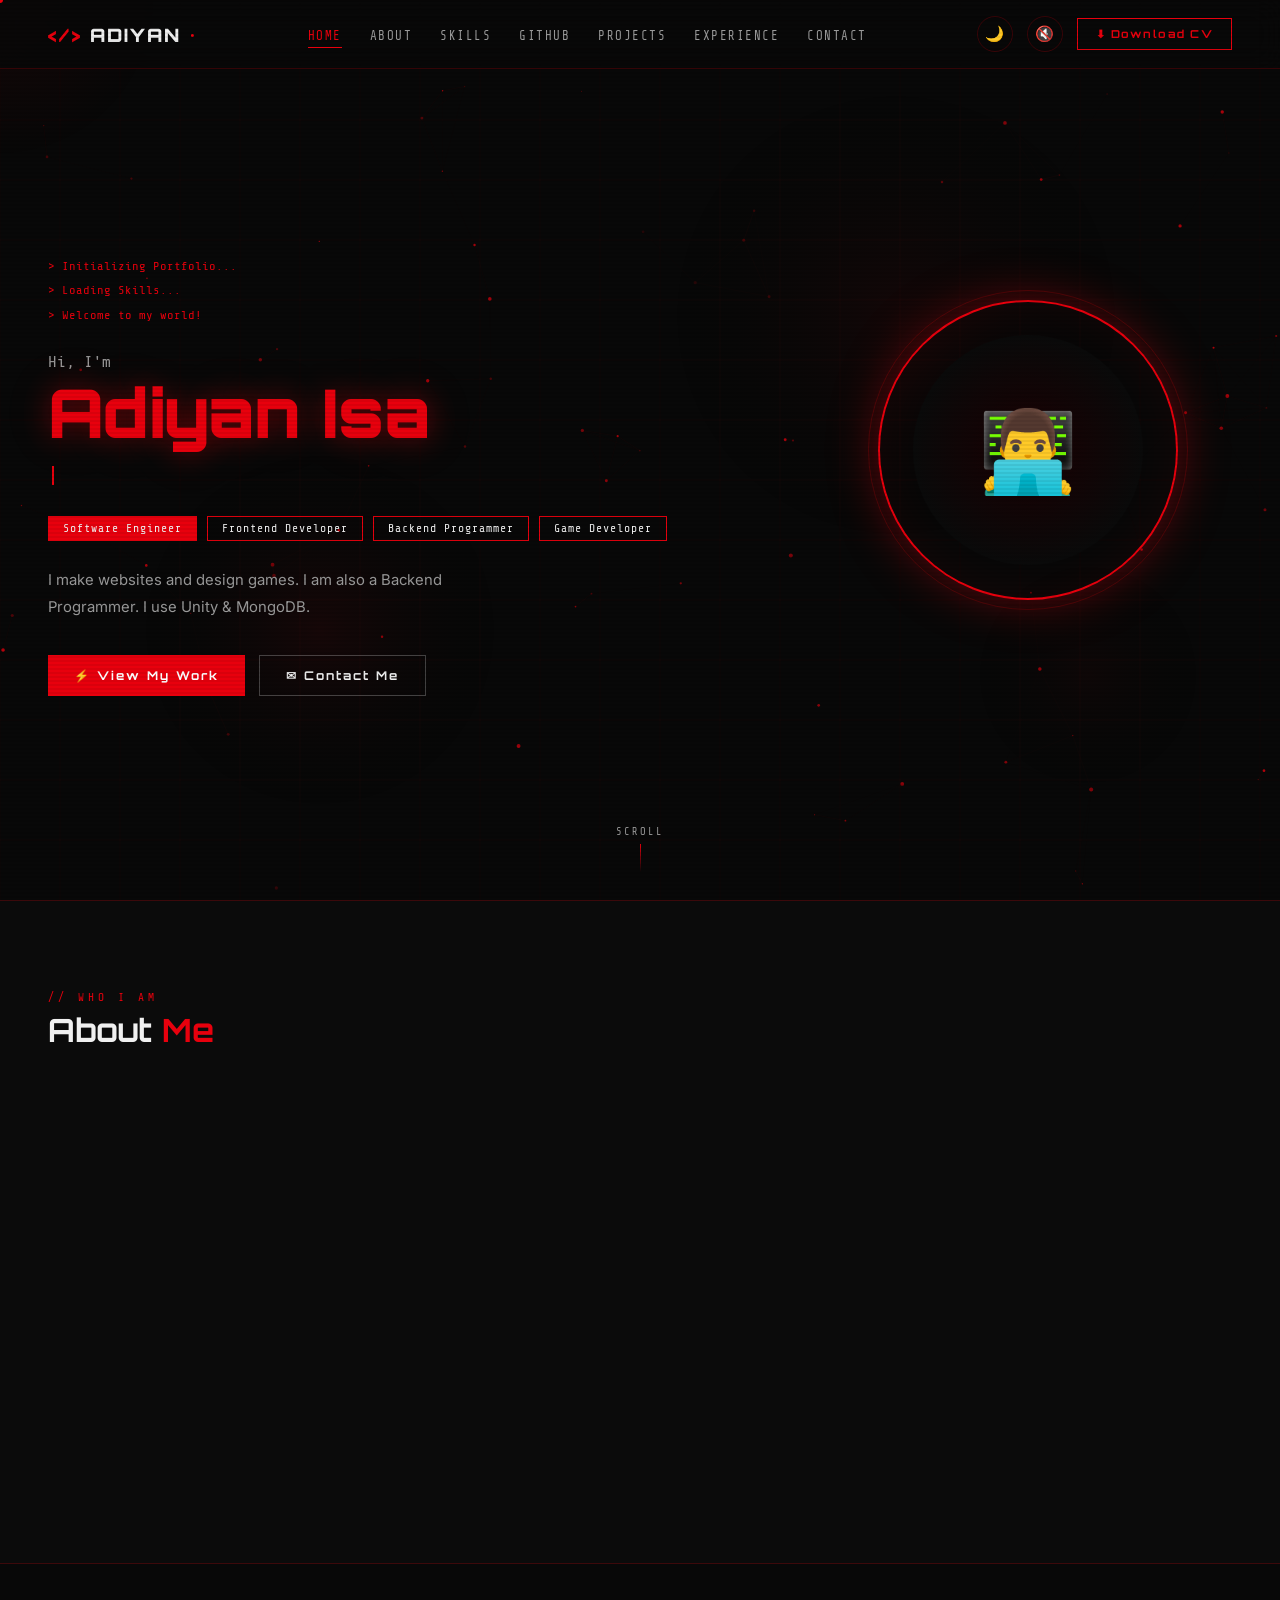
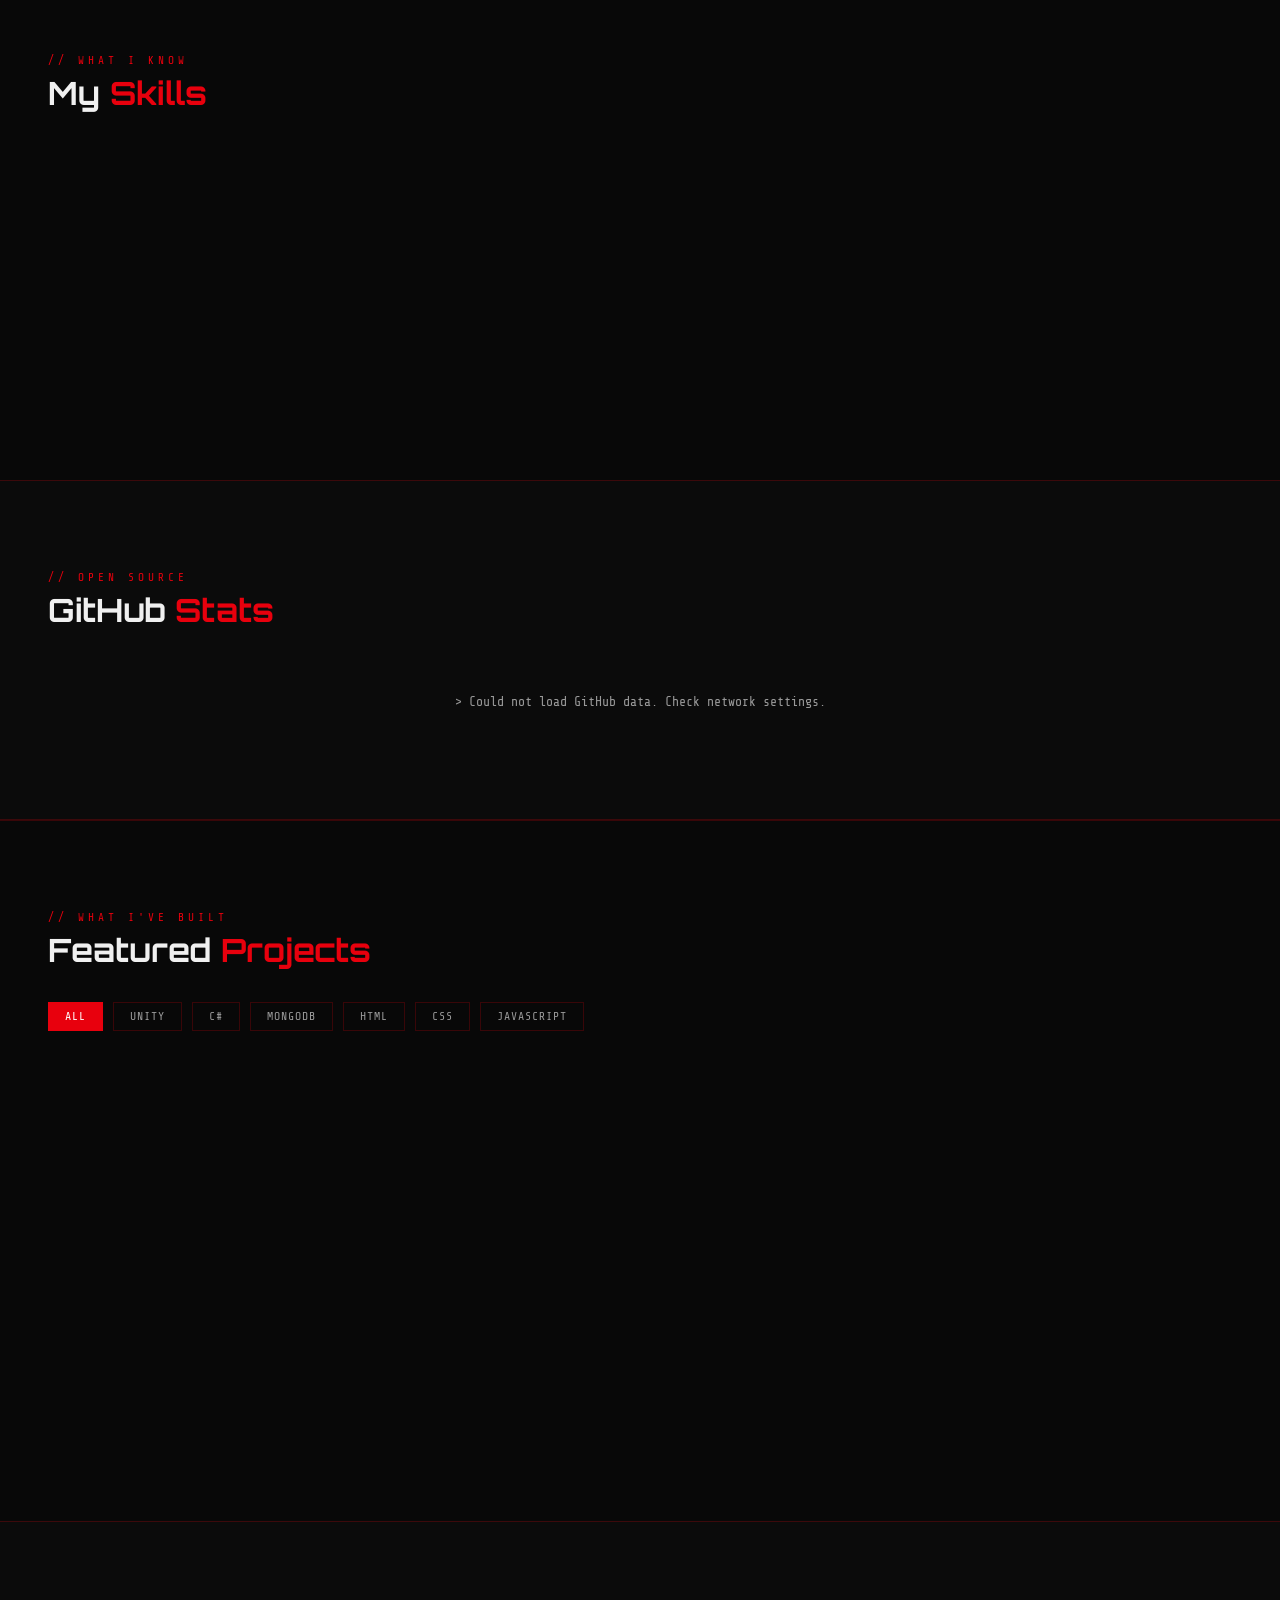
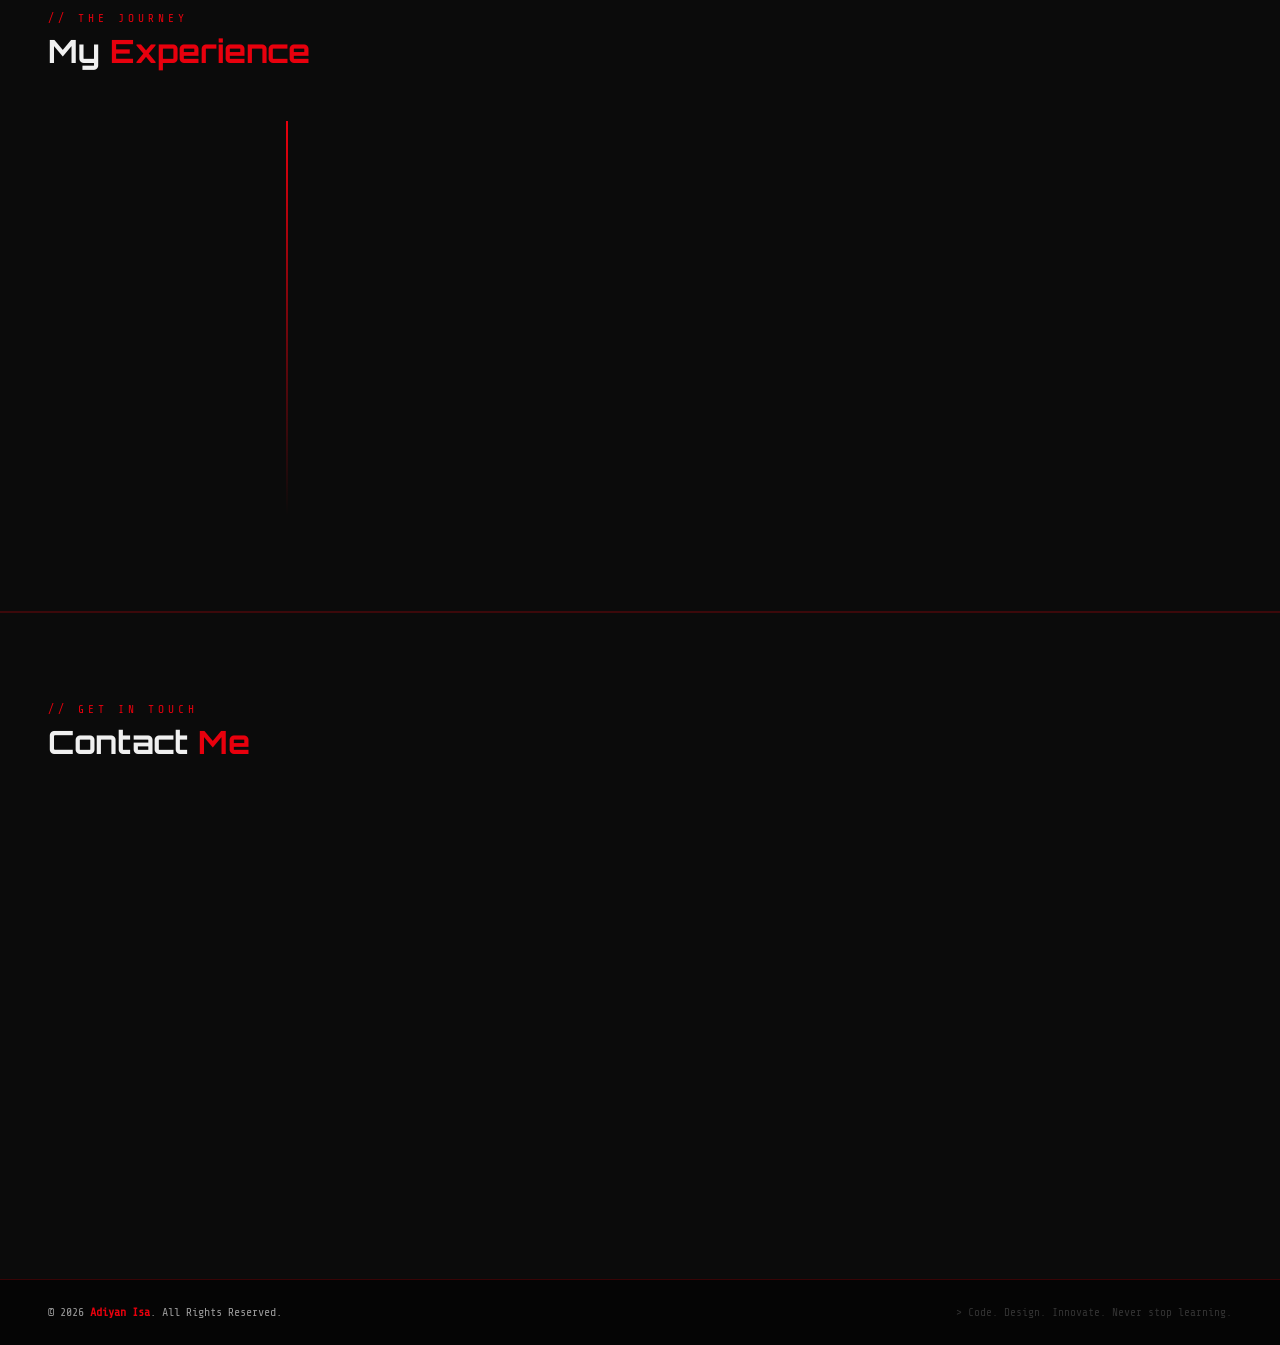
==== commit d914b015: "Add files via upload" ====
--- a/index-protfolio.html
+++ b/index-protfolio.html
@@ -1,1656 +1,1657 @@
-<!DOCTYPE html>
-<html lang="en">
-<head>
-<meta charset="UTF-8">
-<meta name="viewport" content="width=device-width, initial-scale=1.0">
-<title>Adiyan Isa – Portfolio</title>
-<meta name="description" content="Adiyan Isa — Software Engineer, Backend Programmer & Game Developer from Bangladesh. Worked on Stumble Guys.">
-<link rel="preconnect" href="https://fonts.googleapis.com">
-<link rel="preconnect" href="https://fonts.gstatic.com" crossorigin>
-<link href="https://fonts.googleapis.com/css2?family=Share+Tech+Mono&family=Orbitron:wght@400;700;900&family=Inter:wght@300;400;500;600&display=swap" rel="stylesheet">
-<style>
-:root {
-  --red: #e8000d;
-  --red-dim: #a00008;
-  --red-glow: rgba(232,0,13,0.4);
-  --white: #f0f0f0;
-  --gray: #9a9a9a;
-  --dark: #080808;
-  --card: #101010;
-  --border: rgba(232,0,13,0.22);
-  --green: #00ff88;
-  --cyan: #00d9ff;
-}
-:root[data-theme="light"] {
-  --white: #111111;
-  --gray: #555555;
-  --dark: #f3f1ee;
-  --card: #ffffff;
-  --border: rgba(232,0,13,0.28);
-}
-*, *::before, *::after { box-sizing: border-box; margin: 0; padding: 0; }
-html { scroll-behavior: smooth; }
-html.no-scroll, body.no-scroll { overflow: hidden; }
-body {
-  background: var(--dark);
-  color: var(--white);
-  font-family: 'Inter', sans-serif;
-  overflow-x: hidden;
-  transition: background .35s ease, color .35s ease;
-}
-body::before {
-  content: '';
-  position: fixed; inset: 0;
-  background: repeating-linear-gradient(0deg, transparent, transparent 2px, rgba(0,0,0,0.06) 2px, rgba(0,0,0,0.06) 4px);
-  pointer-events: none; z-index: 9998;
-}
-:root[data-theme="light"] body::before { background: repeating-linear-gradient(0deg, transparent, transparent 2px, rgba(0,0,0,0.02) 2px, rgba(0,0,0,0.02) 4px); }
-
-::selection { background: var(--red); color: #fff; }
-
-/* scrollbar */
-::-webkit-scrollbar { width: 9px; }
-::-webkit-scrollbar-track { background: var(--dark); }
-::-webkit-scrollbar-thumb { background: var(--red-dim); border-radius: 0; }
-::-webkit-scrollbar-thumb:hover { background: var(--red); }
-
-/* focus visibility */
-a:focus-visible, button:focus-visible, input:focus-visible, textarea:focus-visible {
-  outline: 2px solid var(--red); outline-offset: 2px;
-}
-
-@media (prefers-reduced-motion: reduce) {
-  *, *::before, *::after { animation-duration: .001ms !important; animation-iteration-count: 1 !important; transition-duration: .001ms !important; scroll-behavior: auto !important; }
-}
-
-/* ══════════════════════════════
-SCROLL PROGRESS BAR
-══════════════════════════════ */
-#scrollProgress {
-  position: fixed; top: 0; left: 0; height: 3px;
-  background: linear-gradient(90deg, var(--red-dim), var(--red), var(--cyan));
-  width: 0%; z-index: 10001;
-  box-shadow: 0 0 10px var(--red-glow);
-  transition: width .08s linear;
-}
-
-/* ══════════════════════════════
-LOADER
-══════════════════════════════ */
-#loader {
-  position: fixed; inset: 0; z-index: 99999;
-  background: #000;
-  display: flex; flex-direction: column;
-  align-items: center; justify-content: center;
-  gap: 24px;
-}
-.loader-title {
-  font-family: 'Orbitron', monospace;
-  font-size: clamp(1.8rem, 5vw, 3rem);
-  font-weight: 900;
-  color: var(--red);
-  text-shadow: 0 0 40px var(--red-glow);
-  letter-spacing: 6px;
-}
-.loader-sub {
-  font-family: 'Share Tech Mono', monospace;
-  font-size: 0.85rem;
-  color: var(--gray);
-  letter-spacing: 2px;
-}
-.loader-bar-wrap {
-  width: 340px;
-  height: 20px;
-  border: 1px solid var(--border);
-  padding: 3px;
-  position: relative;
-}
-.loader-bar-fill {
-  height: 100%;
-  background: linear-gradient(90deg, var(--red-dim), var(--red));
-  width: 0%;
-  transition: width 0.05s linear;
-  box-shadow: 0 0 10px var(--red-glow);
-}
-.loader-pct {
-  font-family: 'Share Tech Mono', monospace;
-  font-size: 0.8rem;
-  color: var(--red);
-  text-align: center;
-}
-.loader-done { animation: loaderFadeOut 0.5s 0.3s forwards; }
-@keyframes loaderFadeOut { to { opacity: 0; pointer-events: none; } }
-
-/* ══════════════════════════════
-CANVAS BG
-══════════════════════════════ */
-#bgCanvas {
-  position: fixed; inset: 0;
-  width: 100%; height: 100%;
-  z-index: 0;
-  pointer-events: none;
-}
-
-/* ══════════════════════════════
-NAV
-══════════════════════════════ */
-nav {
-  position: fixed; top: 0; left: 0; right: 0;
-  z-index: 100;
-  display: flex; align-items: center; justify-content: space-between;
-  padding: 16px 48px;
-  background: rgba(8,8,8,0.88);
-  backdrop-filter: blur(14px);
-  border-bottom: 1px solid var(--border);
-}
-:root[data-theme="light"] nav { background: rgba(243,241,238,0.88); }
-.logo {
-  font-family: 'Orbitron', monospace;
-  font-weight: 900; font-size: 1.15rem;
-  color: var(--red); letter-spacing: 2px;
-  display: flex; align-items: center; gap: 8px;
-  background: none; border: none; cursor: pointer; padding: 0;
-}
-.logo span { color: var(--white); }
-.nav-links { display: flex; gap: 28px; list-style: none; }
-.nav-links a {
-  text-decoration: none; color: var(--gray);
-  font-size: 0.78rem; letter-spacing: 1.5px;
-  text-transform: uppercase; transition: color .2s;
-  font-family: 'Share Tech Mono', monospace;
-  position: relative; padding-bottom: 4px;
-}
-.nav-links a::after {
-  content: ''; position: absolute; left: 0; bottom: -1px;
-  width: 0; height: 1px; background: var(--red);
-  transition: width .25s ease;
-}
-.nav-links a:hover, .nav-links a.active { color: var(--red); }
-.nav-links a.active::after, .nav-links a:hover::after { width: 100%; }
-
-.nav-right { display: flex; align-items: center; gap: 14px; }
-.icon-btn {
-  width: 36px; height: 36px; border-radius: 50%;
-  border: 1px solid var(--border); background: transparent;
-  color: var(--gray); display: flex; align-items: center; justify-content: center;
-  cursor: pointer; font-size: 0.95rem; transition: border-color .2s, color .2s, box-shadow .2s;
-}
-.icon-btn:hover { border-color: var(--red); color: var(--red); box-shadow: 0 0 12px var(--red-glow); }
-.icon-btn.active-toggle { color: var(--red); border-color: var(--red); }
-
-.nav-download {
-  background: transparent; border: 1px solid var(--red);
-  color: var(--red); padding: 8px 18px;
-  font-family: 'Orbitron', monospace; font-size: 0.68rem;
-  font-weight: 700; letter-spacing: 1.5px; cursor: pointer;
-  text-decoration: none; transition: background .2s, box-shadow .2s;
-}
-.nav-download:hover { background: var(--red); color: #fff; box-shadow: 0 0 16px var(--red-glow); }
-
-.nav-burger {
-  display: none; width: 36px; height: 36px; border: 1px solid var(--border);
-  background: transparent; color: var(--red); cursor: pointer; font-size: 1.1rem;
-  align-items: center; justify-content: center;
-}
-
-/* mobile drawer */
-#mobileDrawer {
-  position: fixed; top: 0; right: -100%; width: min(78vw, 320px); height: 100vh;
-  background: var(--card); border-left: 1px solid var(--border);
-  z-index: 200; transition: right .35s ease;
-  display: flex; flex-direction: column; padding: 90px 28px 28px; gap: 24px;
-}
-#mobileDrawer.open { right: 0; }
-#mobileDrawer a {
-  color: var(--gray); text-decoration: none; font-family: 'Share Tech Mono', monospace;
-  font-size: 0.95rem; letter-spacing: 1px; text-transform: uppercase;
-}
-#mobileDrawer a.active, #mobileDrawer a:hover { color: var(--red); }
-#drawerOverlay {
-  position: fixed; inset: 0; background: rgba(0,0,0,0.6); z-index: 199;
-  opacity: 0; pointer-events: none; transition: opacity .3s ease;
-}
-#drawerOverlay.open { opacity: 1; pointer-events: auto; }
-
-/* ══════════════════════════════
-HERO
-══════════════════════════════ */
-#home {
-  min-height: 100vh;
-  display: flex; align-items: center;
-  padding: 130px 48px 80px;
-  position: relative; overflow: hidden;
-  z-index: 1;
-}
-.hero-content { position: relative; z-index: 2; max-width: 620px; }
-.terminal-boot {
-  font-family: 'Share Tech Mono', monospace;
-  font-size: 0.76rem; color: var(--red);
-  margin-bottom: 26px; line-height: 2;
-}
-.terminal-boot span { opacity: 0; animation: fadeIn .4s forwards; }
-.terminal-boot span:nth-child(1) { animation-delay: 2.5s; }
-.terminal-boot span:nth-child(2) { animation-delay: 3.1s; }
-.terminal-boot span:nth-child(3) { animation-delay: 3.7s; }
-@keyframes fadeIn { to { opacity: 1; } }
-
-.hero-greeting {
-  font-size: 1rem; color: var(--gray);
-  font-family: 'Share Tech Mono', monospace; margin-bottom: 6px;
-}
-.hero-name {
-  font-family: 'Orbitron', monospace;
-  font-size: clamp(2.6rem, 5.5vw, 4.2rem);
-  font-weight: 900; line-height: 1.05;
-  color: var(--red);
-  text-shadow: 0 0 30px var(--red-glow), 0 0 60px rgba(232,0,13,0.12);
-  margin-bottom: 18px;
-  display: block; position: relative;
-}
-.hero-name::after {
-  content: attr(data-text);
-  position: absolute; top: 0; left: 0;
-  color: #0ff; opacity: 0;
-  clip-path: polygon(0 30%, 100% 30%, 100% 50%, 0 50%);
-}
-.hero-name:hover::after {
-  animation: glitch .12s steps(2) 3;
-}
-@keyframes glitch {
-  0%   { opacity:.5; transform: translateX(-3px); }
-  50%  { opacity:.5; transform: translateX(3px); }
-  100% { opacity: 0; }
-}
-
-/* typing */
-#typingText {
-  font-family: 'Share Tech Mono', monospace;
-  font-size: 1.05rem; color: var(--white);
-  margin-bottom: 24px; min-height: 1.6em;
-}
-#typingText span { border-right: 2px solid var(--red); padding-right: 4px; }
-
-.tags { display: flex; flex-wrap: wrap; gap: 10px; margin-bottom: 26px; }
-.tag {
-  border: 1px solid var(--red); color: var(--white);
-  font-size: 0.72rem; padding: 5px 14px;
-  font-family: 'Share Tech Mono', monospace; letter-spacing: 1px;
-  transition: background .2s, box-shadow .2s; cursor: default;
-}
-.tag:hover { background: var(--red); box-shadow: 0 0 14px var(--red-glow); }
-.tag.filled { background: var(--red); }
-
-.hero-bio {
-  color: var(--gray); font-size: 0.93rem; line-height: 1.8;
-  max-width: 480px; margin-bottom: 34px;
-}
-.hero-cta { display: flex; gap: 14px; flex-wrap: wrap; }
-
-.btn-primary {
-  background: var(--red); color: #fff; border: none;
-  padding: 12px 26px; font-family: 'Orbitron', monospace;
-  font-size: 0.75rem; font-weight: 700; letter-spacing: 2px;
-  cursor: pointer; text-decoration: none;
-  display: inline-flex; align-items: center; gap: 8px;
-  transition: box-shadow .2s, transform .15s;
-}
-.btn-primary:hover { box-shadow: 0 0 22px var(--red-glow); transform: translateY(-2px); }
-.btn-outline {
-  background: transparent; color: var(--white);
-  border: 1px solid rgba(240,240,240,0.25);
-  padding: 12px 26px; font-family: 'Orbitron', monospace;
-  font-size: 0.75rem; font-weight: 700; letter-spacing: 2px;
-  cursor: pointer; text-decoration: none;
-  display: inline-flex; align-items: center; gap: 8px;
-  transition: border-color .2s, color .2s;
-}
-.btn-outline:hover { border-color: var(--red); color: var(--red); }
-
-/* avatar */
-.hero-avatar {
-  position: absolute; right: 8%;
-  top: 50%; transform: translateY(-50%);
-}
-.avatar-ring {
-  width: 300px; height: 300px; border-radius: 50%;
-  border: 2px solid var(--red);
-  box-shadow: 0 0 50px var(--red-glow), inset 0 0 50px rgba(232,0,13,0.06);
-  display: flex; align-items: center; justify-content: center;
-  animation: ringPulse 3s ease-in-out infinite;
-  position: relative;
-}
-.avatar-ring::before {
-  content: '';
-  position: absolute; inset: -12px; border-radius: 50%;
-  border: 1px solid rgba(232,0,13,0.2);
-  animation: ringPulse 3s ease-in-out infinite reverse;
-}
-@keyframes ringPulse {
-  0%,100% { box-shadow: 0 0 50px var(--red-glow), inset 0 0 50px rgba(232,0,13,0.06); }
-  50%      { box-shadow: 0 0 80px rgba(232,0,13,0.6), inset 0 0 70px rgba(232,0,13,0.12); }
-}
-.avatar-inner {
-  width: 230px; height: 230px; border-radius: 50%;
-  background: radial-gradient(circle, #1a0002 0%, #0a0a0a 70%);
-  display: flex; align-items: center; justify-content: center;
-  overflow: hidden;
-}
-.avatar-inner img { width: 100%; height: 100%; object-fit: cover; border-radius: 50%; }
-.avatar-fallback { font-size: 5rem; }
-
-.scroll-cue {
-  position: absolute; bottom: 28px; left: 50%; transform: translateX(-50%);
-  display: flex; flex-direction: column; align-items: center; gap: 6px;
-  font-family: 'Share Tech Mono', monospace; font-size: 0.65rem; letter-spacing: 2px;
-  color: var(--gray); z-index: 2; animation: scrollBob 2s ease-in-out infinite;
-}
-.scroll-cue .line { width: 1px; height: 28px; background: linear-gradient(to bottom, var(--red), transparent); }
-@keyframes scrollBob { 0%,100%{ transform: translate(-50%,0); } 50%{ transform: translate(-50%,8px); } }
-
-/* ══════════════════════════════
-SECTIONS
-══════════════════════════════ */
-section { padding: 90px 48px; position: relative; z-index: 1; }
-.section-label {
-  font-family: 'Share Tech Mono', monospace;
-  font-size: 0.7rem; color: var(--red);
-  letter-spacing: 4px; text-transform: uppercase; margin-bottom: 6px;
-}
-.section-heading {
-  font-family: 'Orbitron', monospace;
-  font-size: clamp(1.5rem, 2.8vw, 2rem);
-  font-weight: 700; color: var(--white); margin-bottom: 44px;
-}
-.section-heading span { color: var(--red); }
-
-/* ══════════════════════════════
-ABOUT
-══════════════════════════════ */
-#about { background: rgba(13,13,13,0.9); border-top: 1px solid var(--border); border-bottom: 1px solid var(--border); }
-:root[data-theme="light"] #about { background: rgba(0,0,0,0.02); }
-.about-grid { display: grid; grid-template-columns: 1fr 1fr; gap: 56px; align-items: start; }
-.about-text { color: var(--gray); line-height: 1.8; font-size: 0.93rem; }
-.info-list { list-style: none; margin-top: 28px; display: flex; flex-direction: column; gap: 13px; }
-.info-list li {
-  font-family: 'Share Tech Mono', monospace; font-size: 0.82rem;
-  display: flex; gap: 14px; align-items: center;
-  border-left: 2px solid var(--red); padding-left: 14px;
-}
-.info-list li strong { color: var(--white); min-width: 76px; }
-.info-list li span { color: var(--gray); }
-.info-list li a { color: var(--red); text-decoration: none; }
-.avail { color: var(--green) !important; }
-
-/* barca animated badge */
-.barca-card {
-  background: linear-gradient(135deg, rgba(165,0,68,0.15), rgba(0,77,152,0.15));
-  border: 1px solid rgba(165,0,68,0.4);
-  padding: 24px 28px;
-  display: flex; align-items: center; gap: 20px;
-  margin-bottom: 20px;
-  position: relative; overflow: hidden;
-}
-.barca-card::before {
-  content: '';
-  position: absolute; top: -50%; left: -50%;
-  width: 200%; height: 200%;
-  background: conic-gradient(transparent 0deg, rgba(165,0,68,0.08) 60deg, transparent 120deg);
-  animation: barcaSpin 6s linear infinite;
-}
-@keyframes barcaSpin { to { transform: rotate(360deg); } }
-.barca-badge-wrap { position: relative; z-index: 1; }
-.barca-badge {
-  width: 64px; height: 64px;
-  background: linear-gradient(135deg, #a50044 0%, #004d98 50%, #a50044 100%);
-  background-size: 200%;
-  border-radius: 12px;
-  display: flex; align-items: center; justify-content: center;
-  font-size: 1.8rem; flex-shrink: 0;
-  animation: barcaShine 3s linear infinite;
-  box-shadow: 0 0 20px rgba(165,0,68,0.4), 0 0 40px rgba(0,77,152,0.2);
-}
-@keyframes barcaShine { 0%,100% { background-position: 0% 50%; } 50% { background-position: 100% 50%; } }
-.barca-text { position: relative; z-index: 1; }
-.barca-text h4 {
-  font-family: 'Orbitron', monospace; font-size: 0.88rem;
-  color: var(--white); margin-bottom: 4px;
-}
-.barca-text p { font-size: 0.78rem; color: var(--gray); font-style: italic; }
-.barca-colors {
-  display: flex; gap: 4px; margin-top: 8px;
-}
-.barca-colors span {
-  height: 4px; border-radius: 2px;
-  animation: barcaPulse 2s ease-in-out infinite;
-}
-.barca-colors span:nth-child(1) { width: 20px; background: #a50044; }
-.barca-colors span:nth-child(2) { width: 20px; background: #004d98; animation-delay: .3s; }
-.barca-colors span:nth-child(3) { width: 20px; background: #fdd900; animation-delay: .6s; }
-.barca-colors span:nth-child(4) { width: 20px; background: #004d98; animation-delay: .9s; }
-.barca-colors span:nth-child(5) { width: 20px; background: #a50044; animation-delay: 1.2s; }
-@keyframes barcaPulse { 0%,100% { opacity: 1; } 50% { opacity: .4; } }
-
-.terminal-quote {
-  background: var(--card); border: 1px solid var(--border); padding: 22px;
-}
-.terminal-quote p {
-  font-family: 'Share Tech Mono', monospace; font-size: 0.8rem;
-  line-height: 2;
-}
-.terminal-quote p:first-child { color: var(--red); }
-.terminal-quote p:not(:first-child) { color: var(--gray); }
-
-/* stat counters strip */
-.stats-strip {
-  display: grid; grid-template-columns: repeat(4,1fr); gap: 16px; margin-top: 32px;
-}
-.stat-box { text-align: center; border: 1px solid var(--border); padding: 18px 10px; background: var(--card); }
-.stat-num { font-family:'Orbitron',monospace; font-size: 1.6rem; font-weight: 900; color: var(--red); }
-.stat-label { font-family:'Share Tech Mono',monospace; font-size: 0.62rem; color: var(--gray); text-transform: uppercase; letter-spacing: 1px; margin-top: 4px; }
-
-/* ══════════════════════════════
-SKILLS
-══════════════════════════════ */
-.skills-grid {
-  display: grid;
-  grid-template-columns: repeat(auto-fill, minmax(250px, 1fr));
-  gap: 16px;
-}
-.skill-item {
-  background: var(--card); border: 1px solid var(--border);
-  padding: 18px 22px;
-  transition: border-color .2s, box-shadow .2s, transform .2s;
-}
-.skill-item:hover {
-  border-color: var(--red);
-  box-shadow: 0 0 18px rgba(232,0,13,0.12);
-  transform: translateY(-2px);
-}
-.skill-header { display: flex; justify-content: space-between; align-items: center; margin-bottom: 10px; }
-.skill-name {
-  font-family: 'Share Tech Mono', monospace; font-size: 0.85rem;
-  color: var(--white); display: flex; align-items: center; gap: 10px;
-}
-.skill-pct { font-family: 'Orbitron', monospace; font-size: 0.78rem; color: var(--red); }
-.skill-bar { height: 3px; background: rgba(255,255,255,0.06); overflow: hidden; }
-.skill-fill {
-  height: 100%;
-  background: linear-gradient(90deg, var(--red-dim), var(--red));
-  box-shadow: 0 0 8px var(--red-glow);
-  width: 0; transition: width 1.4s cubic-bezier(.4,0,.2,1);
-}
-
-/* ══════════════════════════════
-GITHUB STATS
-══════════════════════════════ */
-#github { background: rgba(13,13,13,0.9); border-top: 1px solid var(--border); border-bottom: 1px solid var(--border); }
-:root[data-theme="light"] #github { background: rgba(0,0,0,0.02); }
-.github-grid { display: grid; grid-template-columns: repeat(auto-fill, minmax(180px, 1fr)); gap: 16px; margin-bottom: 32px; }
-.github-stat {
-  background: var(--card); border: 1px solid var(--border);
-  padding: 24px 20px; text-align: center;
-  transition: border-color .2s, transform .2s;
-}
-.github-stat:hover { border-color: var(--red); transform: translateY(-3px); }
-.github-stat-num {
-  font-family: 'Orbitron', monospace; font-size: 1.8rem; font-weight: 900;
-  color: var(--red); margin-bottom: 6px;
-}
-.github-stat-label {
-  font-family: 'Share Tech Mono', monospace; font-size: 0.72rem;
-  color: var(--gray); letter-spacing: 1px; text-transform: uppercase;
-}
-.github-loading {
-  font-family: 'Share Tech Mono', monospace; font-size: 0.82rem;
-  color: var(--gray); text-align: center; padding: 20px;
-}
-.lang-bars { display: flex; flex-direction: column; gap: 12px; }
-.lang-header { display: flex; justify-content: space-between; margin-bottom: 6px; }
-.lang-name { font-family: 'Share Tech Mono', monospace; font-size: 0.78rem; color: var(--white); }
-.lang-pct { font-family: 'Share Tech Mono', monospace; font-size: 0.78rem; color: var(--gray); }
-.lang-bar { height: 4px; background: rgba(255,255,255,0.06); border-radius: 2px; overflow: hidden; }
-.lang-fill {
-  height: 100%; border-radius: 2px;
-  transition: width 1.4s cubic-bezier(.4,0,.2,1);
-}
-.gh-cols { display: grid; grid-template-columns: 1fr 1fr; gap: 40px; align-items: start; }
-#ghActivity { max-width: 100%; }
-.activity-grid {
-  display: grid; grid-template-columns: repeat(26, 1fr); gap: 3px; margin-top: 4px;
-}
-.activity-cell { width: 100%; aspect-ratio: 1; background: rgba(255,255,255,0.06); border-radius: 1px; }
-.activity-legend { display:flex; align-items:center; gap:6px; margin-top:10px; font-family:'Share Tech Mono',monospace; font-size:0.62rem; color:var(--gray); }
-.activity-legend .activity-cell { width: 10px; height: 10px; }
-
-/* ══════════════════════════════
-PROJECTS
-══════════════════════════════ */
-#projects { border-top: 1px solid var(--border); }
-.project-filters { display: flex; gap: 10px; flex-wrap: wrap; margin-bottom: 36px; margin-top: -12px; }
-.filter-btn {
-  font-family: 'Share Tech Mono', monospace; font-size: 0.72rem; letter-spacing: 1px;
-  background: transparent; border: 1px solid var(--border); color: var(--gray);
-  padding: 7px 16px; cursor: pointer; text-transform: uppercase;
-  transition: border-color .2s, color .2s, background .2s;
-}
-.filter-btn:hover { border-color: var(--red); color: var(--white); }
-.filter-btn.active { background: var(--red); border-color: var(--red); color: #fff; }
-
-.projects-grid { display: grid; grid-template-columns: repeat(auto-fill, minmax(300px, 1fr)); gap: 22px; }
-.project-card {
-  background: var(--card); border: 1px solid var(--border); overflow: hidden;
-  transition: border-color .2s, transform .25s, box-shadow .2s, opacity .3s, scale .3s;
-}
-.project-card:hover {
-  border-color: var(--red); transform: translateY(-5px);
-  box-shadow: 0 12px 36px rgba(232,0,13,0.15);
-}
-.project-card.hidden-card { display: none; }
-.project-thumb {
-  width: 100%; height: 170px; overflow: hidden; position: relative;
-  background: linear-gradient(135deg, #1a0002, #080808);
-  display: flex; align-items: center; justify-content: center;
-  font-size: 3.5rem;
-}
-.project-thumb img { width: 100%; height: 100%; object-fit: cover; }
-.project-thumb-overlay {
-  position: absolute; inset: 0;
-  background: linear-gradient(to bottom, transparent 50%, rgba(8,8,8,0.9) 100%);
-}
-.project-body { padding: 22px; }
-.project-title { font-family: 'Orbitron', monospace; font-size: 0.95rem; font-weight: 700; color: var(--white); margin-bottom: 4px; }
-.project-role { font-family: 'Share Tech Mono', monospace; font-size: 0.7rem; color: var(--red); letter-spacing: 1px; margin-bottom: 10px; text-transform: uppercase; }
-.project-desc { font-size: 0.83rem; color: var(--gray); line-height: 1.65; margin-bottom: 16px; }
-.tech-tags { display: flex; flex-wrap: wrap; gap: 7px; }
-.tech-tag { font-family: 'Share Tech Mono', monospace; font-size: 0.65rem; color: var(--gray); border: 1px solid rgba(255,255,255,0.1); padding: 3px 9px; }
-
-/* ══════════════════════════════
-EXPERIENCE TIMELINE
-══════════════════════════════ */
-#experience { background: rgba(13,13,13,0.9); border-top: 1px solid var(--border); border-bottom: 1px solid var(--border); }
-:root[data-theme="light"] #experience { background: rgba(0,0,0,0.02); }
-.timeline { position: relative; max-width: 720px; margin: 0 auto; padding-left: 36px; }
-.timeline::before { content:''; position:absolute; left:6px; top:6px; bottom:6px; width:2px; background: linear-gradient(to bottom, var(--red), transparent); }
-.tl-item { position: relative; padding-bottom: 40px; }
-.tl-item:last-child { padding-bottom: 0; }
-.tl-dot {
-  position: absolute; left: -36px; top: 2px; width: 13px; height: 13px; border-radius: 50%;
-  background: var(--red); box-shadow: 0 0 12px var(--red-glow);
-}
-.tl-date { font-family:'Share Tech Mono',monospace; font-size: 0.7rem; color: var(--red); letter-spacing: 1px; margin-bottom: 4px; }
-.tl-role { font-family:'Orbitron',monospace; font-size: 0.95rem; color: var(--white); margin-bottom: 4px; }
-.tl-org { font-family:'Share Tech Mono',monospace; font-size: 0.78rem; color: var(--gray); margin-bottom: 8px; }
-.tl-desc { font-size: 0.86rem; color: var(--gray); line-height: 1.7; }
-
-/* ══════════════════════════════
-CONTACT
-══════════════════════════════ */
-#contact { background: rgba(13,13,13,0.9); border-top: 1px solid var(--border); }
-:root[data-theme="light"] #contact { background: rgba(0,0,0,0.02); }
-.contact-grid { display: grid; grid-template-columns: 1fr 1.2fr; gap: 56px; }
-.contact-info h3 { font-family: 'Orbitron', monospace; font-size: 0.95rem; color: var(--white); margin-bottom: 24px; }
-.contact-links { display: flex; flex-direction: column; gap: 14px; }
-.contact-link {
-  display: flex; align-items: center; gap: 14px;
-  color: var(--gray); text-decoration: none;
-  font-family: 'Share Tech Mono', monospace; font-size: 0.82rem;
-  transition: color .2s; border-left: 2px solid transparent; padding-left: 12px;
-}
-.contact-link:hover { color: var(--white); border-left-color: var(--red); }
-.social-row { display: flex; gap: 12px; margin-top: 28px; flex-wrap: wrap; }
-.social-btn {
-  width: 42px; height: 42px; border: 1px solid var(--border);
-  display: flex; align-items: center; justify-content: center;
-  font-size: 1.15rem; text-decoration: none;
-  transition: border-color .2s, box-shadow .2s; color: var(--gray);
-}
-.social-btn:hover { border-color: var(--red); box-shadow: 0 0 12px var(--red-glow); }
-
-.status-pill {
-  display: inline-flex; align-items: center; gap: 8px; margin-top: 24px;
-  font-family: 'Share Tech Mono', monospace; font-size: 0.74rem; color: var(--green);
-  border: 1px solid var(--green); padding: 7px 14px;
-}
-.status-dot { width: 7px; height: 7px; border-radius: 50%; background: var(--green); box-shadow: 0 0 8px var(--green); animation: dotPulse 1.6s ease-in-out infinite; }
-@keyframes dotPulse { 0%,100%{opacity:1;} 50%{opacity:.35;} }
-
-.form-group { display: flex; flex-direction: column; gap: 6px; margin-bottom: 14px; }
-.form-label { font-family: 'Share Tech Mono', monospace; font-size: 0.7rem; color: var(--gray); letter-spacing: 1px; text-transform: uppercase; }
-.form-input, .form-textarea {
-  background: var(--card); border: 1px solid var(--border); color: var(--white);
-  padding: 11px 15px; font-family: 'Share Tech Mono', monospace; font-size: 0.83rem; outline: none;
-  transition: border-color .2s; width: 100%;
-}
-.form-input:focus, .form-textarea:focus { border-color: var(--red); }
-.form-textarea { min-height: 120px; resize: vertical; }
-.char-count { font-family:'Share Tech Mono',monospace; font-size: 0.65rem; color: var(--gray); text-align: right; margin-top: 4px; }
-.form-status {
-  font-family: 'Share Tech Mono', monospace; font-size: 0.78rem;
-  padding: 8px 12px; margin-top: 8px; display: none;
-}
-.form-status.success { color: var(--green); border: 1px solid var(--green); background: rgba(0,255,136,0.05); display: block; }
-.form-status.error { color: var(--red); border: 1px solid var(--red); background: rgba(232,0,13,0.05); display: block; }
-.btn-primary:disabled { opacity: .5; cursor: not-allowed; transform: none !important; box-shadow: none !important; }
-
-/* ══════════════════════════════
-FOOTER
-══════════════════════════════ */
-footer {
-  border-top: 1px solid var(--border);
-  padding: 26px 48px;
-  display: flex; justify-content: space-between; align-items: center;
-  background: #050505;
-  position: relative; z-index: 1;
-}
-:root[data-theme="light"] footer { background: #ebe9e5; }
-.footer-copy { font-family: 'Share Tech Mono', monospace; font-size: 0.73rem; color: var(--gray); }
-.footer-copy strong { color: var(--red); }
-.footer-quote { font-family: 'Share Tech Mono', monospace; font-size: 0.7rem; color: rgba(255,255,255,0.18); }
-
-/* back to top */
-#backToTop {
-  position: fixed; bottom: 28px; right: 28px; width: 44px; height: 44px;
-  border-radius: 50%; background: var(--red); color: #fff; border: none;
-  display: flex; align-items: center; justify-content: center; font-size: 1.1rem;
-  cursor: pointer; z-index: 90; opacity: 0; pointer-events: none; transform: translateY(10px);
-  transition: opacity .25s, transform .25s, box-shadow .2s;
-  box-shadow: 0 4px 16px rgba(0,0,0,0.4);
-}
-#backToTop.show { opacity: 1; pointer-events: auto; transform: translateY(0); }
-#backToTop:hover { box-shadow: 0 0 20px var(--red-glow); }
-
-/* ══════════════════════════════
-CURSOR GLOW
-══════════════════════════════ */
-.cursor-glow {
-  position: fixed; width: 320px; height: 320px; border-radius: 50%;
-  background: radial-gradient(circle, rgba(232,0,13,0.06) 0%, transparent 70%);
-  pointer-events: none; transform: translate(-50%,-50%);
-  transition: left .06s linear, top .06s linear; z-index: 1;
-}
-.cursor-dot {
-  position: fixed; width: 6px; height: 6px; border-radius: 50%; background: var(--red);
-  pointer-events: none; z-index: 10000; transform: translate(-50%,-50%);
-  transition: width .15s, height .15s, background .15s;
-}
-.cursor-dot.hovering { width: 28px; height: 28px; background: rgba(232,0,13,0.25); border: 1px solid var(--red); }
-
-/* ══════════════════════════════
-TOAST (easter egg / konami)
-══════════════════════════════ */
-#toast {
-  position: fixed; bottom: 28px; left: 28px; z-index: 10002;
-  background: var(--card); border: 1px solid var(--red); padding: 14px 20px;
-  font-family: 'Share Tech Mono', monospace; font-size: 0.8rem; color: var(--white);
-  box-shadow: 0 0 24px var(--red-glow); max-width: 320px;
-  opacity: 0; transform: translateY(20px); transition: opacity .3s, transform .3s; pointer-events: none;
-}
-#toast.show { opacity: 1; transform: translateY(0); }
-
-/* ══════════════════════════════
-COMMAND PALETTE
-══════════════════════════════ */
-#cmdkOverlay {
-  position: fixed; inset: 0; background: rgba(0,0,0,0.7); backdrop-filter: blur(4px);
-  z-index: 10010; display: none; align-items: flex-start; justify-content: center; padding-top: 14vh;
-}
-#cmdkOverlay.open { display: flex; }
-#cmdkBox {
-  width: min(560px, 90vw); background: var(--card); border: 1px solid var(--red);
-  box-shadow: 0 0 40px var(--red-glow); overflow: hidden;
-}
-#cmdkInput {
-  width: 100%; background: transparent; border: none; outline: none; color: var(--white);
-  font-family: 'Share Tech Mono', monospace; font-size: 0.95rem; padding: 18px 20px;
-  border-bottom: 1px solid var(--border);
-}
-#cmdkList { max-height: 320px; overflow-y: auto; }
-.cmdk-item {
-  padding: 12px 20px; font-family: 'Share Tech Mono', monospace; font-size: 0.82rem;
-  color: var(--gray); cursor: pointer; display: flex; justify-content: space-between;
-  border-bottom: 1px solid rgba(255,255,255,0.04);
-}
-.cmdk-item:hover, .cmdk-item.selected { background: rgba(232,0,13,0.1); color: var(--white); }
-.cmdk-hint { font-size: 0.65rem; color: var(--gray); letter-spacing: 1px; }
-.cmdk-empty { padding: 20px; text-align: center; color: var(--gray); font-family:'Share Tech Mono',monospace; font-size: 0.8rem; }
-
-/* ══════════════════════════════
-SCROLL REVEAL
-══════════════════════════════ */
-.reveal {
-  opacity: 0; transform: translateY(30px);
-  transition: opacity .7s ease, transform .7s ease;
-}
-.reveal.visible { opacity: 1; transform: translateY(0); }
-
-/* ══════════════════════════════
-RESPONSIVE
-══════════════════════════════ */
-@media (max-width: 900px) {
-  nav { padding: 14px 20px; }
-  .nav-links { display: none; }
-  .nav-burger { display: flex; }
-  section { padding: 70px 20px; }
-  #home { padding: 100px 20px 60px; }
-  .hero-avatar { display: none; }
-  .about-grid, .contact-grid, .gh-cols { grid-template-columns: 1fr; gap: 32px; }
-  .stats-strip { grid-template-columns: repeat(2,1fr); }
-  footer { flex-direction: column; gap: 10px; text-align: center; padding: 20px; }
-  .loader-bar-wrap { width: 260px; }
-  .cursor-glow, .cursor-dot { display: none; }
-  .activity-grid { grid-template-columns: repeat(13, 1fr); }
-  .nav-right { gap: 8px; }
-  .nav-download { display: none; }
-}
-
-@media (max-width: 480px) {
-  .nav-right { gap: 6px; }
-  .icon-btn { width: 32px; height: 32px; font-size: 0.85rem; }
-  .logo { font-size: 0.95rem; }
-  .nav-burger { width: 32px; height: 32px; }
-}
-</style>
-
-</head>
-<body>
-<!-- SCROLL PROGRESS -->
-<div id="scrollProgress"></div>
-
-<!-- CURSOR -->
-<div class="cursor-glow" id="cursorGlow"></div>
-<div class="cursor-dot" id="cursorDot"></div>
-
-<!-- ANIMATED BACKGROUND CANVAS -->
-<canvas id="bgCanvas"></canvas>
-
-<!-- TOAST -->
-<div id="toast"></div>
-
-<!-- COMMAND PALETTE -->
-<div id="cmdkOverlay">
-  <div id="cmdkBox">
-    <input id="cmdkInput" type="text" placeholder="Type a command or search... (try 'github', 'theme', 'cv')" autocomplete="off">
-    <div id="cmdkList"></div>
-  </div>
-</div>
-
-<!-- ══════ LOADER ══════ -->
-<div id="loader">
-  <div class="loader-title">ADIYAN OS</div>
-  <div class="loader-sub">&gt; Initializing System...</div>
-  <div class="loader-bar-wrap">
-    <div class="loader-bar-fill" id="loaderBar"></div>
-  </div>
-  <div class="loader-pct" id="loaderPct">0%</div>
-</div>
-
-<!-- ══════ NAV ══════ -->
-<nav>
-  <button class="logo" id="logoBtn" title="Open command palette (Ctrl+K)">&lt;/&gt; <span>ADIYAN</span><span style="color:var(--red)"> •</span></button>
-  <ul class="nav-links">
-    <li><a href="#home" class="active">Home</a></li>
-    <li><a href="#about">About</a></li>
-    <li><a href="#skills">Skills</a></li>
-    <li><a href="#github">GitHub</a></li>
-    <li><a href="#projects">Projects</a></li>
-    <li><a href="#experience">Experience</a></li>
-    <li><a href="#contact">Contact</a></li>
-  </ul>
-  <div class="nav-right">
-    <button class="icon-btn" id="themeToggle" title="Toggle light/dark theme">🌙</button>
-    <button class="icon-btn" id="soundToggle" title="Toggle ambient sound">🔇</button>
-    <a href="javascript:void(0)" class="nav-download" id="downloadCvBtn">⬇ Download CV</a>
-    <button class="nav-burger" id="burgerBtn" title="Open menu">☰</button>
-  </div>
-</nav>
-
-<div id="drawerOverlay"></div>
-<div id="mobileDrawer">
-  <a href="#home">Home</a>
-  <a href="#about">About</a>
-  <a href="#skills">Skills</a>
-  <a href="#github">GitHub</a>
-  <a href="#projects">Projects</a>
-  <a href="#experience">Experience</a>
-  <a href="#contact">Contact</a>
-  <a href="javascript:void(0)" id="drawerDownloadCv" style="color:var(--red); border-top:1px solid var(--border); padding-top:24px; margin-top:8px;">⬇ Download CV</a>
-</div>
-
-<!-- ══════ HERO ══════ -->
-<section id="home">
-  <div class="hero-content">
-    <div class="terminal-boot">
-      <span>&gt; Initializing Portfolio...<br></span>
-      <span>&gt; Loading Skills...<br></span>
-      <span>&gt; Welcome to my world!<br></span>
-    </div>
-    <p class="hero-greeting">Hi, I'm</p>
-    <span class="hero-name" data-text="Adiyan Isa">Adiyan Isa</span>
-    <div id="typingText"><span></span></div>
-    <div class="tags">
-      <span class="tag filled">Software Engineer</span>
-      <span class="tag">Frontend Developer</span>
-      <span class="tag">Backend Programmer</span>
-      <span class="tag">Game Developer</span>
-    </div>
-    <p class="hero-bio">I make websites and design games. I am also a Backend Programmer. I use Unity &amp; MongoDB.</p>
-    <div class="hero-cta">
-      <a href="#projects" class="btn-primary" onclick="scrollToId('projects');return false;">⚡ View My Work</a>
-      <a href="#contact" class="btn-outline" onclick="scrollToId('contact');return false;">✉ Contact Me</a>
-    </div>
-  </div>
-  <div class="hero-avatar">
-    <div class="avatar-ring">
-      <div class="avatar-inner">
-        <!-- Replace assets/avatar.png with your actual avatar image path -->
-        <img src="assets/avatar.png" alt="Adiyan Isa"
-          onerror="this.style.display='none'; this.nextElementSibling.style.display='flex';">
-        <div class="avatar-fallback" style="display:none; align-items:center; justify-content:center; width:100%; height:100%;">👨‍💻</div>
-      </div>
-    </div>
-  </div>
-  <div class="scroll-cue"><span>SCROLL</span><div class="line"></div></div>
-</section>
-
-<!-- ══════ ABOUT ══════ -->
-<section id="about">
-  <p class="section-label">// who I am</p>
-  <h2 class="section-heading">About <span>Me</span></h2>
-  <div class="about-grid">
-    <div class="reveal">
-      <p class="about-text">Hi, I'm <strong style="color:var(--white)">Adiyan Isa</strong> — a passionate Software Engineer from Bangladesh who loves building websites and designing games. I specialize in backend systems using Unity &amp; MongoDB, and I bring the same precision and creativity to every project I touch.</p>
-      <ul class="info-list">
-        <li><strong>Name</strong><span>Adiyan Isa</span></li>
-        <li><strong>Email</strong><a href="mailto:isaadiyan@gmail.com">isaadiyan@gmail.com</a></li>
-        <li><strong>From</strong><span>Bangladesh</span></li>
-        <li><strong>GitHub</strong><a href="https://github.com/Admin-Adiyan" target="_blank" rel="noopener">Admin-Adiyan</a></li>
-        <li><strong>Freelance</strong><span class="avail">✓ Available</span></li>
-      </ul>
-      <div class="stats-strip">
-        <div class="stat-box"><div class="stat-num" data-count="2">0</div><div class="stat-label">Years Coding</div></div>
-        <div class="stat-box"><div class="stat-num" data-count="2">0</div><div class="stat-label">Major Projects</div></div>
-        <div class="stat-box"><div class="stat-num" data-count="8">0</div><div class="stat-label">Skills</div></div>
-        <div class="stat-box"><div class="stat-num" data-count="100">0</div><div class="stat-label">% Dedication</div></div>
-      </div>
-    </div>
-    <div class="reveal">
-      <div class="barca-card">
-        <div class="barca-badge-wrap">
-          <div class="barca-badge">⚽</div>
-        </div>
-        <div class="barca-text">
-          <h4>FC BARCELONA FAN ❤️</h4>
-          <p>Més que un club</p>
-          <div class="barca-colors">
-            <span></span><span></span><span></span><span></span><span></span>
-          </div>
-        </div>
-      </div>
-      <div class="terminal-quote">
-        <p>&gt; Code. Design. Innovate.</p>
-        <p>&gt; Build the future.</p>
-        <p>&gt; Never stop learning.</p>
-      </div>
-    </div>
-  </div>
-</section>
-
-<!-- ══════ SKILLS ══════ -->
-<section id="skills">
-  <p class="section-label">// what I know</p>
-  <h2 class="section-heading">My <span>Skills</span></h2>
-  <div class="skills-grid" id="skillsGrid">
-    <div class="skill-item reveal"><div class="skill-header"><span class="skill-name">🟠 HTML</span><span class="skill-pct">90%</span></div><div class="skill-bar"><div class="skill-fill" data-pct="90"></div></div></div>
-    <div class="skill-item reveal"><div class="skill-header"><span class="skill-name">🔵 CSS</span><span class="skill-pct">90%</span></div><div class="skill-bar"><div class="skill-fill" data-pct="90"></div></div></div>
-    <div class="skill-item reveal"><div class="skill-header"><span class="skill-name">🟡 JavaScript</span><span class="skill-pct">85%</span></div><div class="skill-bar"><div class="skill-fill" data-pct="85"></div></div></div>
-    <div class="skill-item reveal"><div class="skill-header"><span class="skill-name">🔷 C++</span><span class="skill-pct">80%</span></div><div class="skill-bar"><div class="skill-fill" data-pct="80"></div></div></div>
-    <div class="skill-item reveal"><div class="skill-header"><span class="skill-name">🎮 Unity</span><span class="skill-pct">85%</span></div><div class="skill-bar"><div class="skill-fill" data-pct="85"></div></div></div>
-    <div class="skill-item reveal"><div class="skill-header"><span class="skill-name">🍃 MongoDB</span><span class="skill-pct">80%</span></div><div class="skill-bar"><div class="skill-fill" data-pct="80"></div></div></div>
-    <div class="skill-item reveal"><div class="skill-header"><span class="skill-name">🎨 Photoshop</span><span class="skill-pct">75%</span></div><div class="skill-bar"><div class="skill-fill" data-pct="75"></div></div></div>
-    <div class="skill-item reveal"><div class="skill-header"><span class="skill-name">⚙️ Game Backend</span><span class="skill-pct">90%</span></div><div class="skill-bar"><div class="skill-fill" data-pct="90"></div></div></div>
-    <div class="skill-item reveal"><div class="skill-header"><span class="skill-name">🐙 Git</span><span class="skill-pct">78%</span></div><div class="skill-bar"><div class="skill-fill" data-pct="78"></div></div></div>
-    <div class="skill-item reveal"><div class="skill-header"><span class="skill-name">🔥 Firebase</span><span class="skill-pct">70%</span></div><div class="skill-bar"><div class="skill-fill" data-pct="70"></div></div></div>
-  </div>
-</section>
-
-<!-- ══════ GITHUB STATS ══════ -->
-<section id="github">
-  <p class="section-label">// open source</p>
-  <h2 class="section-heading">GitHub <span>Stats</span></h2>
-  <div id="githubStats">
-    <p class="github-loading" id="ghLoading">&gt; Fetching data from GitHub API...</p>
-    <div class="gh-cols">
-      <div>
-        <div class="github-grid" id="ghGrid" style="display:none"></div>
-        <div id="ghLangs" style="display:none; margin-top:28px;">
-          <p class="section-label" style="margin-bottom:16px;">// top languages</p>
-          <div class="lang-bars" id="langBars"></div>
-        </div>
-      </div>
-      <div id="ghActivity" style="display:none;">
-        <p class="section-label" style="margin-bottom:16px;">// recent repo activity</p>
-        <div class="activity-grid" id="activityGrid"></div>
-        <div class="activity-legend"><span>Less</span><div class="activity-cell" style="background:rgba(232,0,13,.15)"></div><div class="activity-cell" style="background:rgba(232,0,13,.4)"></div><div class="activity-cell" style="background:rgba(232,0,13,.7)"></div><div class="activity-cell" style="background:rgba(232,0,13,1)"></div><span>More</span></div>
-        <p id="ghPinned" style="margin-top:24px; font-family:'Share Tech Mono',monospace; font-size:0.78rem; color:var(--gray); line-height:1.8;"></p>
-      </div>
-    </div>
-  </div>
-</section>
-
-<!-- ══════ PROJECTS ══════ -->
-<section id="projects">
-  <p class="section-label">// what I've built</p>
-  <h2 class="section-heading">Featured <span>Projects</span></h2>
-  <div class="project-filters" id="projectFilters">
-    <button class="filter-btn active" data-filter="all">All</button>
-    <button class="filter-btn" data-filter="unity">Unity</button>
-    <button class="filter-btn" data-filter="c#">C#</button>
-    <button class="filter-btn" data-filter="mongodb">MongoDB</button>
-    <button class="filter-btn" data-filter="html">HTML</button>
-    <button class="filter-btn" data-filter="css">CSS</button>
-    <button class="filter-btn" data-filter="javascript">JavaScript</button>
-  </div>
-  <div class="projects-grid" id="projectsGrid">
-    <div class="project-card reveal" data-tech="unity c# mongodb">
-      <div class="project-thumb">🎮</div>
-      <div class="project-body">
-        <h3 class="project-title">Stumble Guys</h3>
-        <p class="project-role">Backend Programmer</p>
-        <p class="project-desc">Worked on backend systems, APIs, and game logic for Stumble Guys — a massively popular multiplayer party game played by millions worldwide.</p>
-        <div class="tech-tags"><span class="tech-tag">Unity</span><span class="tech-tag">C#</span><span class="tech-tag">MongoDB</span></div>
-      </div>
-    </div>
-    <div class="project-card reveal" data-tech="html css javascript">
-      <div class="project-thumb">🌐</div>
-      <div class="project-body">
-        <h3 class="project-title">Stumble Guys Catalan</h3>
-        <p class="project-role">Web Developer</p>
-        <p class="project-desc">Developed and maintained the official Catalan website for Stumble Guys with clean, responsive design and localization support.</p>
-        <div class="tech-tags"><span class="tech-tag">HTML</span><span class="tech-tag">CSS</span><span class="tech-tag">JavaScript</span></div>
-      </div>
-    </div>
-  </div>
-  <p id="noProjectsMsg" style="display:none; font-family:'Share Tech Mono',monospace; color:var(--gray); margin-top:20px;">&gt; No projects match this filter yet.</p>
-</section>
-
-<!-- ══════ EXPERIENCE ══════ -->
-<section id="experience">
-  <p class="section-label">// the journey</p>
-  <h2 class="section-heading">My <span>Experience</span></h2>
-  <div class="timeline">
-    <div class="tl-item reveal">
-      <div class="tl-dot"></div>
-      <div class="tl-date">2023 — Present</div>
-      <div class="tl-role">Backend Programmer</div>
-      <div class="tl-org">Stumble Guys</div>
-      <div class="tl-desc">Building and maintaining backend systems, APIs, and game logic for one of the most popular multiplayer party games, used by millions of players globally.</div>
-    </div>
-    <div class="tl-item reveal">
-      <div class="tl-dot"></div>
-      <div class="tl-date">2023 — Present</div>
-      <div class="tl-role">Web Developer</div>
-      <div class="tl-org">Stumble Guys Catalan Website</div>
-      <div class="tl-desc">Designed and maintained the official Catalan localization website, focused on responsive layout and clean UX.</div>
-    </div>
-    <div class="tl-item reveal">
-      <div class="tl-dot"></div>
-      <div class="tl-date">Earlier</div>
-      <div class="tl-role">Self-Taught Developer</div>
-      <div class="tl-org">Independent Study</div>
-      <div class="tl-desc">Started learning HTML, CSS, and JavaScript, then moved into game backend development with Unity and MongoDB.</div>
-    </div>
-  </div>
-</section>
-
-<!-- ══════ CONTACT ══════ -->
-<section id="contact">
-  <p class="section-label">// get in touch</p>
-  <h2 class="section-heading">Contact <span>Me</span></h2>
-  <div class="contact-grid">
-    <div class="reveal">
-      <div class="contact-info">
-        <h3>Let's Build Something Together</h3>
-        <div class="contact-links">
-          <a href="mailto:isaadiyan@gmail.com" class="contact-link">✉️ &nbsp;isaadiyan@gmail.com</a>
-          <a href="https://github.com/Admin-Adiyan" target="_blank" rel="noopener" class="contact-link">🐙 &nbsp;github.com/Admin-Adiyan</a>
-        </div>
-        <div class="social-row">
-          <a href="https://github.com/Admin-Adiyan" target="_blank" rel="noopener" class="social-btn" title="GitHub">🐙</a>
-          <a href="javascript:void(0)" class="social-btn" title="Discord" data-social="Discord">💬</a>
-          <a href="javascript:void(0)" class="social-btn" title="YouTube" data-social="YouTube">▶️</a>
-          <a href="javascript:void(0)" class="social-btn" title="Facebook" data-social="Facebook">📘</a>
-          <a href="javascript:void(0)" class="social-btn" title="Instagram" data-social="Instagram">📸</a>
-          <a href="mailto:isaadiyan@gmail.com" class="social-btn" title="Email">✉️</a>
-        </div>
-        <div class="status-pill"><span class="status-dot"></span> Available for freelance work</div>
-      </div>
-    </div>
-    <div class="reveal">
-      <!-- Formspree contact form -->
-      <form id="contactForm" action="https://formspree.io/f/xojodgle" method="POST">
-        <div class="form-group"><label class="form-label" for="fromName">Your Name</label><input class="form-input" id="fromName" name="name" type="text" placeholder="John Doe" required></div>
-        <div class="form-group"><label class="form-label" for="fromEmail">Your Email</label><input class="form-input" id="fromEmail" name="email" type="email" placeholder="john@email.com" required></div>
-        <div class="form-group">
-          <label class="form-label" for="message">Message</label>
-          <textarea class="form-textarea" id="message" name="message" placeholder="Tell me about your project..." maxlength="500" required></textarea>
-          <div class="char-count"><span id="charCount">0</span>/500</div>
-        </div>
-        <input type="hidden" name="_subject" value="New message from portfolio site">
-        <button class="btn-primary" id="sendBtn" type="submit">⚡ Send Message</button>
-        <div class="form-status" id="formStatus"></div>
-        <p style="font-family:'Share Tech Mono',monospace; font-size:0.68rem; color:rgba(154,154,154,0.5); margin-top:12px;">&gt; Powered by Formspree</p>
-      </form>
-    </div>
-  </div>
-</section>
-
-<!-- FOOTER -->
-<footer>
-  <p class="footer-copy">© 2026 <strong>Adiyan Isa</strong>. All Rights Reserved.</p>
-  <p class="footer-quote">&gt; Code. Design. Innovate. Never stop learning.</p>
-</footer>
-
-<button id="backToTop" title="Back to top">↑</button>
-
-<script>
-/* ══════════════════════════════
-   UTIL
-══════════════════════════════ */
-function scrollToId(id){
-  const el = document.getElementById(id);
-  if(el) el.scrollIntoView({behavior:'smooth', block:'start'});
-}
-function showToast(msg, ms=3200){
-  const t = document.getElementById('toast');
-  t.textContent = msg;
-  t.classList.add('show');
-  clearTimeout(t._timer);
-  t._timer = setTimeout(()=>t.classList.remove('show'), ms);
-}
-
-/* ══════════════════════════════
-   LOADER
-══════════════════════════════ */
-(function(){
-  const bar = document.getElementById('loaderBar');
-  const pct = document.getElementById('loaderPct');
-  const loader = document.getElementById('loader');
-  const msgs = ['> Initializing System...','> Loading Assets...','> Mounting Components...','> Almost Ready...','> Welcome, User.'];
-  const sub = loader.querySelector('.loader-sub');
-  let p = 0;
-  const iv = setInterval(() => {
-    p += Math.random() * 4 + 1;
-    if(p >= 100){ p = 100; clearInterval(iv); }
-    bar.style.width = p + '%';
-    pct.textContent = Math.floor(p) + '%';
-    const mi = Math.floor((p/100) * (msgs.length-1));
-    sub.textContent = msgs[mi];
-    if(p === 100){
-      setTimeout(() => { loader.classList.add('loader-done'); setTimeout(()=>loader.remove(),800); }, 400);
-    }
-  }, 30);
-})();
-
-/* ══════════════════════════════
-   ANIMATED BG CANVAS (mouse-reactive)
-══════════════════════════════ */
-(function(){
-  const canvas = document.getElementById('bgCanvas');
-  const ctx = canvas.getContext('2d');
-  let W, H;
-  function resize(){ W = canvas.width = window.innerWidth; H = canvas.height = window.innerHeight; }
-  resize(); window.addEventListener('resize', resize);
-
-  let mouseX = -9999, mouseY = -9999;
-  window.addEventListener('mousemove', e => { mouseX = e.clientX; mouseY = e.clientY; });
-  window.addEventListener('mouseleave', () => { mouseX = -9999; mouseY = -9999; });
-
-  const reducedMotion = window.matchMedia('(prefers-reduced-motion: reduce)').matches;
-
-  const PCOUNT = reducedMotion ? 0 : 80;
-  const particles = Array.from({length: PCOUNT}, () => ({
-    x: Math.random()*9999 % (window.innerWidth||1920),
-    y: Math.random()*9999 % (window.innerHeight||1080),
-    vx: (Math.random()-.5)*0.3, vy: (Math.random()-.5)*0.3,
-    r: Math.random()*1.5+0.5, a: Math.random()*.7+.1
-  }));
-
-  const GRID = 60;
-  const circles = [
-    {x:.7, y:.35, r:220, phase:0},
-    {x:.25, y:.7, r:160, phase:1.5},
-    {x:.85, y:.75, r:120, phase:3},
-  ];
-
-  let t = 0;
-  function draw(){
-    ctx.clearRect(0,0,W,H);
-
-    ctx.strokeStyle = 'rgba(232,0,13,0.04)';
-    ctx.lineWidth = 1;
-    for(let x=0;x<W;x+=GRID){ ctx.beginPath(); ctx.moveTo(x,0); ctx.lineTo(x,H); ctx.stroke(); }
-    for(let y=0;y<H;y+=GRID){ ctx.beginPath(); ctx.moveTo(0,y); ctx.lineTo(W,y); ctx.stroke(); }
-
-    circles.forEach(c => {
-      const pulse = Math.sin(t*0.008 + c.phase);
-      const alpha = 0.04 + pulse * 0.03;
-      const rad = c.r + pulse * 20;
-      const grd = ctx.createRadialGradient(c.x*W, c.y*H, 0, c.x*W, c.y*H, rad);
-      grd.addColorStop(0, `rgba(232,0,13,${alpha})`);
-      grd.addColorStop(1, 'transparent');
-      ctx.beginPath();
-      ctx.arc(c.x*W, c.y*H, rad, 0, Math.PI*2);
-      ctx.fillStyle = grd; ctx.fill();
-    });
-
-    // mouse glow ripple
-    if(mouseX > -999){
-      const grd2 = ctx.createRadialGradient(mouseX, mouseY, 0, mouseX, mouseY, 160);
-      grd2.addColorStop(0, 'rgba(232,0,13,0.05)');
-      grd2.addColorStop(1, 'transparent');
-      ctx.beginPath(); ctx.arc(mouseX, mouseY, 160, 0, Math.PI*2); ctx.fillStyle = grd2; ctx.fill();
-    }
-
-    particles.forEach(p => {
-      // gentle attraction toward cursor
-      if(mouseX > -999){
-        const dx = mouseX - p.x, dy = mouseY - p.y;
-        const dist = Math.sqrt(dx*dx+dy*dy);
-        if(dist < 160 && dist > 0){
-          p.vx += (dx/dist) * 0.004;
-          p.vy += (dy/dist) * 0.004;
-        }
-      }
-      p.vx *= 0.99; p.vy *= 0.99;
-      p.x += p.vx; p.y += p.vy;
-      if(p.x<0||p.x>W) p.vx*=-1;
-      if(p.y<0||p.y>H) p.vy*=-1;
-      ctx.beginPath();
-      ctx.arc(p.x, p.y, p.r, 0, Math.PI*2);
-      ctx.fillStyle = `rgba(232,0,13,${p.a})`;
-      ctx.fill();
-    });
-    for(let i=0;i<particles.length;i++){
-      for(let j=i+1;j<particles.length;j++){
-        const dx=particles[i].x-particles[j].x, dy=particles[i].y-particles[j].y;
-        const dist=Math.sqrt(dx*dx+dy*dy);
-        if(dist<120){
-          ctx.beginPath();
-          ctx.moveTo(particles[i].x,particles[i].y);
-          ctx.lineTo(particles[j].x,particles[j].y);
-          ctx.strokeStyle = `rgba(232,0,13,${0.08*(1-dist/120)})`;
-          ctx.lineWidth=.5; ctx.stroke();
-        }
-      }
-    }
-    t++;
-    requestAnimationFrame(draw);
-  }
-  draw();
-})();
-
-/* ══════════════════════════════
-   CURSOR
-══════════════════════════════ */
-function scrollTo(id){ scrollToId(id); } // backward-compat alias
-document.querySelectorAll('a[href^="#"]').forEach(a => {
-  if(a.id === 'drawerDownloadCv') return;
-  a.addEventListener('click', function(e){
-    const id = this.getAttribute('href').slice(1);
-    const target = document.getElementById(id);
-    if(target){ e.preventDefault(); target.scrollIntoView({behavior:'smooth', block:'start'}); closeDrawer(); }
-  });
-});
-
-const glow = document.getElementById('cursorGlow');
-const dot = document.getElementById('cursorDot');
-document.addEventListener('mousemove', e => {
-  glow.style.left=e.clientX+'px'; glow.style.top=e.clientY+'px';
-  dot.style.left=e.clientX+'px'; dot.style.top=e.clientY+'px';
-});
-document.querySelectorAll('a, button, .skill-item, .project-card, .tag, .social-btn, .filter-btn').forEach(el=>{
-  el.addEventListener('mouseenter', ()=>dot.classList.add('hovering'));
-  el.addEventListener('mouseleave', ()=>dot.classList.remove('hovering'));
-});
-
-/* ══════════════════════════════
-   SCROLL PROGRESS + BACK TO TOP + ACTIVE NAV
-══════════════════════════════ */
-const progressBar = document.getElementById('scrollProgress');
-const backToTop = document.getElementById('backToTop');
-const sections = document.querySelectorAll('section[id]');
-const navLinks = document.querySelectorAll('.nav-links a, #mobileDrawer a');
-
-window.addEventListener('scroll', ()=>{
-  const h = document.documentElement;
-  const scrolled = (h.scrollTop) / (h.scrollHeight - h.clientHeight) * 100;
-  progressBar.style.width = scrolled + '%';
-
-  backToTop.classList.toggle('show', h.scrollTop > 500);
-
-  let cur='';
-  sections.forEach(s=>{ if(window.scrollY>=s.offsetTop-120) cur=s.id; });
-  navLinks.forEach(a=>{ a.classList.toggle('active', a.getAttribute('href')==='#'+cur); });
-});
-backToTop.addEventListener('click', ()=> window.scrollTo({top:0, behavior:'smooth'}));
-
-/* ══════════════════════════════
-   MOBILE DRAWER
-══════════════════════════════ */
-const drawer = document.getElementById('mobileDrawer');
-const overlay = document.getElementById('drawerOverlay');
-const burger = document.getElementById('burgerBtn');
-function openDrawer(){ drawer.classList.add('open'); overlay.classList.add('open'); document.body.classList.add('no-scroll'); }
-function closeDrawer(){ drawer.classList.remove('open'); overlay.classList.remove('open'); document.body.classList.remove('no-scroll'); }
-burger.addEventListener('click', openDrawer);
-overlay.addEventListener('click', closeDrawer);
-
-/* ══════════════════════════════
-   THEME TOGGLE (in-memory, no localStorage)
-══════════════════════════════ */
-const themeToggle = document.getElementById('themeToggle');
-let currentTheme = 'dark';
-themeToggle.addEventListener('click', ()=>{
-  currentTheme = currentTheme === 'dark' ? 'light' : 'dark';
-  document.documentElement.setAttribute('data-theme', currentTheme);
-  themeToggle.textContent = currentTheme === 'dark' ? '🌙' : '☀️';
-  themeToggle.classList.toggle('active-toggle', currentTheme === 'light');
-});
-
-/* ══════════════════════════════
-   AMBIENT SOUND TOGGLE (Web Audio, synthesized — no external file needed)
-══════════════════════════════ */
-const soundToggle = document.getElementById('soundToggle');
-let audioCtx = null, droneNodes = null, soundOn = false;
-function startDrone(){
-  audioCtx = audioCtx || new (window.AudioContext||window.webkitAudioContext)();
-  const osc1 = audioCtx.createOscillator();
-  const osc2 = audioCtx.createOscillator();
-  const gain = audioCtx.createGain();
-  osc1.type = 'sine'; osc1.frequency.value = 55;
-  osc2.type = 'sine'; osc2.frequency.value = 55.6;
-  gain.gain.value = 0;
-  osc1.connect(gain); osc2.connect(gain); gain.connect(audioCtx.destination);
-  osc1.start(); osc2.start();
-  gain.gain.linearRampToValueAtTime(0.035, audioCtx.currentTime + 1.2);
-  droneNodes = {osc1, osc2, gain};
-}
-function stopDrone(){
-  if(!droneNodes) return;
-  const {osc1, osc2, gain} = droneNodes;
-  gain.gain.linearRampToValueAtTime(0, audioCtx.currentTime + 0.6);
-  setTimeout(()=>{ osc1.stop(); osc2.stop(); }, 700);
-  droneNodes = null;
-}
-soundToggle.addEventListener('click', ()=>{
-  soundOn = !soundOn;
-  soundToggle.textContent = soundOn ? '🔊' : '🔇';
-  soundToggle.classList.toggle('active-toggle', soundOn);
-  if(soundOn) startDrone(); else stopDrone();
-});
-
-/* ══════════════════════════════
-   TYPING ANIMATION
-══════════════════════════════ */
-(function(){
-  const roles = ['Software Engineer |','Frontend Developer |','Backend Programmer |','Game Developer |'];
-  const el = document.querySelector('#typingText span');
-  let ri=0, ci=0, deleting=false;
-  function tick(){
-    const cur = roles[ri];
-    if(!deleting){
-      el.textContent = cur.slice(0, ++ci);
-      if(ci===cur.length){ deleting=true; setTimeout(tick,1600); return; }
-    } else {
-      el.textContent = cur.slice(0, --ci);
-      if(ci===0){ deleting=false; ri=(ri+1)%roles.length; }
-    }
-    setTimeout(tick, deleting?50:90);
-  }
-  setTimeout(tick, 4200);
-})();
-
-/* ══════════════════════════════
-   SCROLL REVEAL
-══════════════════════════════ */
-const revealObs = new IntersectionObserver(entries => {
-  entries.forEach(e => { if(e.isIntersecting) e.target.classList.add('visible'); });
-}, {threshold:0.12});
-document.querySelectorAll('.reveal').forEach(el => revealObs.observe(el));
-
-/* ══════════════════════════════
-   SKILL BARS
-══════════════════════════════ */
-const skillObs = new IntersectionObserver(entries => {
-  entries.forEach(e => {
-    if(e.isIntersecting){
-      document.querySelectorAll('.skill-fill').forEach(b => { b.style.width = b.dataset.pct+'%'; });
-    }
-  });
-}, {threshold:0.2});
-const skillGrid = document.getElementById('skillsGrid');
-if(skillGrid) skillObs.observe(skillGrid);
-
-/* ══════════════════════════════
-   STAT COUNTERS (About section)
-══════════════════════════════ */
-const statObs = new IntersectionObserver(entries=>{
-  entries.forEach(e=>{
-    if(e.isIntersecting){
-      e.target.querySelectorAll('.stat-num').forEach(el=>{
-        const target = parseInt(el.dataset.count);
-        let cur = 0;
-        const step = Math.max(1, Math.ceil(target/40));
-        const iv = setInterval(()=>{
-          cur = Math.min(cur+step, target);
-          el.textContent = cur;
-          if(cur>=target) clearInterval(iv);
-        },30);
-      });
-      statObs.unobserve(e.target);
-    }
-  });
-}, {threshold:0.3});
-document.querySelectorAll('.stats-strip').forEach(el=>statObs.observe(el));
-
-/* ══════════════════════════════
-   PROJECT FILTERING
-══════════════════════════════ */
-(function(){
-  const btns = document.querySelectorAll('.filter-btn');
-  const cards = document.querySelectorAll('.project-card');
-  const noMsg = document.getElementById('noProjectsMsg');
-  btns.forEach(btn=>{
-    btn.addEventListener('click', ()=>{
-      btns.forEach(b=>b.classList.remove('active'));
-      btn.classList.add('active');
-      const f = btn.dataset.filter;
-      let visibleCount = 0;
-      cards.forEach(card=>{
-        const tech = card.dataset.tech || '';
-        const match = f === 'all' || tech.includes(f);
-        card.classList.toggle('hidden-card', !match);
-        if(match) visibleCount++;
-      });
-      noMsg.style.display = visibleCount === 0 ? 'block' : 'none';
-    });
-  });
-})();
-
-/* ══════════════════════════════
-   CONTACT FORM: char counter
-══════════════════════════════ */
-(function(){
-  const msg = document.getElementById('message');
-  const count = document.getElementById('charCount');
-  if(msg){ msg.addEventListener('input', ()=>{ count.textContent = msg.value.length; }); }
-})();
-
-/* ══════════════════════════════
-   GITHUB API (stats + languages + activity)
-══════════════════════════════ */
-(async function(){
-  const username = 'Admin-Adiyan';
-  const grid = document.getElementById('ghGrid');
-  const loading = document.getElementById('ghLoading');
-  const langsWrap = document.getElementById('ghLangs');
-  const langBars = document.getElementById('langBars');
-  const activityWrap = document.getElementById('ghActivity');
-  const activityGrid = document.getElementById('activityGrid');
-  const ghPinned = document.getElementById('ghPinned');
-
-  try {
-    const [userRes, reposRes] = await Promise.all([
-      fetch(`https://api.github.com/users/${username}`),
-      fetch(`https://api.github.com/users/${username}/repos?per_page=100`)
-    ]);
-    const user = await userRes.json();
-    const repos = await reposRes.json();
-
-    loading.style.display = 'none';
-    grid.style.display = 'grid';
-
-    const stats = [
-      { num: user.public_repos || 0, label: 'Repositories' },
-      { num: user.followers || 0, label: 'Followers' },
-      { num: user.following || 0, label: 'Following' },
-      { num: Array.isArray(repos) ? repos.reduce((a,r)=>a+(r.stargazers_count||0),0) : 0, label: 'Stars Earned' },
-    ];
-
-    stats.forEach(s => {
-      grid.innerHTML += `<div class="github-stat reveal"><div class="github-stat-num" data-target="${s.num}">0</div><div class="github-stat-label">${s.label}</div></div>`;
-    });
-
-    document.querySelectorAll('.github-stat-num').forEach(el => {
-      const target = parseInt(el.dataset.target);
-      let cur = 0;
-      const step = Math.max(1, Math.ceil(target/50));
-      const iv = setInterval(()=>{
-        cur = Math.min(cur+step, target);
-        el.textContent = cur;
-        if(cur>=target) clearInterval(iv);
-      },30);
-    });
-
-    if(Array.isArray(repos) && repos.length > 0){
-      const langMap = {};
-      repos.forEach(r => { if(r.language) langMap[r.language] = (langMap[r.language]||0)+1; });
-      const sorted = Object.entries(langMap).sort((a,b)=>b[1]-a[1]).slice(0,6);
-      const total = sorted.reduce((a,b)=>a+b[1],0);
-      const colors = ['#e8000d','#ff6b35','#ffd700','#00d9ff','#a855f7','#00ff88'];
-      langsWrap.style.display = 'block';
-      sorted.forEach(([lang, count], i) => {
-        const pct = Math.round((count/total)*100);
-        langBars.innerHTML += `<div class="lang-item"><div class="lang-header"><span class="lang-name">${lang}</span><span class="lang-pct">${pct}%</span></div><div class="lang-bar"><div class="lang-fill" style="background:${colors[i]};width:0" data-pct="${pct}"></div></div></div>`;
-      });
-      setTimeout(()=>{
-        document.querySelectorAll('.lang-fill').forEach(b=>{ b.style.transition='width 1.2s ease'; b.style.width=b.dataset.pct+'%'; });
-      }, 300);
-
-      // recent activity heatmap (based on pushed_at recency of repos, lightweight proxy for real contribution graph)
-      activityWrap.style.display = 'block';
-      const now = Date.now();
-      const cellCount = 13 * 26; // matches mobile/desktop grid columns
-      const cellsHtml = [];
-      for(let i=0;i<cellCount;i++){
-        // bucket repos into days-ago slots and intensity by recency
-        const dayIndex = i;
-        const reposOnDay = repos.filter(r=>{
-          if(!r.pushed_at) return false;
-          const days = Math.floor((now - new Date(r.pushed_at).getTime())/86400000);
-          return Math.floor(days/3) === dayIndex; // coarse bucket so something shows
-        });
-        const intensity = Math.min(reposOnDay.length, 4);
-        const alphas = [0.06, 0.2, 0.45, 0.7, 1];
-        cellsHtml.push(`<div class="activity-cell" style="background:rgba(232,0,13,${alphas[intensity]})" title="${reposOnDay.length} repo(s) updated"></div>`);
-      }
-      activityGrid.innerHTML = cellsHtml.join('');
-
-      const sortedByStars = [...repos].sort((a,b)=>(b.stargazers_count||0)-(a.stargazers_count||0)).slice(0,3);
-      if(sortedByStars.length){
-        ghPinned.innerHTML = '&gt; Top repos: ' + sortedByStars.map(r=>`<strong style="color:var(--white)">${r.name}</strong> (★${r.stargazers_count||0})`).join(', ');
-      }
-    }
-
-    document.querySelectorAll('#ghGrid .reveal').forEach(el => revealObs.observe(el));
-  } catch(e) {
-    loading.textContent = '> Could not load GitHub data. Check network settings.';
-  }
-})();
-
-/* ══════════════════════════════
-   FORMSPREE CONTACT
-══════════════════════════════ */
-function validateEmail(email){ return /^[^\s@]+@[^\s@]+\.[^\s@]+$/.test(email); }
-
-(function(){
-  const form = document.getElementById('contactForm');
-  if(!form) return;
-
-  form.addEventListener('submit', function(e){
-    e.preventDefault();
-
-    const name = document.getElementById('fromName').value.trim();
-    const email = document.getElementById('fromEmail').value.trim();
-    const msg = document.getElementById('message').value.trim();
-    const status = document.getElementById('formStatus');
-    const btn = document.getElementById('sendBtn');
-    status.className = 'form-status'; status.style.display = 'none';
-
-    if(!name||!email||!msg){
-      status.textContent = '> Error: All fields are required.';
-      status.className = 'form-status error'; return;
-    }
-    if(!validateEmail(email)){
-      status.textContent = '> Error: Please enter a valid email address.';
-      status.className = 'form-status error'; return;
-    }
-
-    btn.disabled = true; btn.textContent = '⏳ Sending...';
-
-    fetch(form.action, {
-      method: 'POST',
-      body: new FormData(form),
-      headers: { 'Accept': 'application/json' }
-    }).then(res => {
-      if(res.ok){
-        status.textContent = '> Message sent successfully! I will reply soon.';
-        status.className = 'form-status success';
-        form.reset();
-        document.getElementById('charCount').textContent = '0';
-      } else {
-        return res.json().then(data => {
-          const errMsg = (data && data.errors) ? data.errors.map(er=>er.message).join(', ') : 'Failed to send.';
-          throw new Error(errMsg);
-        });
-      }
-    }).catch(() => {
-      status.textContent = '> Failed to send. Please email directly: isaadiyan@gmail.com';
-      status.className = 'form-status error';
-    }).finally(() => {
-      btn.disabled = false; btn.textContent = '⚡ Send Message';
-    });
-  });
-})();
-
-/* ══════════════════════════════
-   DOWNLOAD CV (graceful fallback)
-══════════════════════════════ */
-document.querySelectorAll('.social-btn[data-social]').forEach(btn=>{
-  btn.addEventListener('click', ()=>{
-    showToast(`> ${btn.dataset.social} link not added yet. Update the href in the code.`);
-  });
-});
-
-document.getElementById('downloadCvBtn').addEventListener('click', function(e){
-  e.preventDefault();
-  // CV file lives at assets/Adiyan_Isa_CV.pdf — replace with your own path if needed
-  window.open('assets/Adiyan_Isa_CV.pdf', '_blank');
-});
-document.getElementById('drawerDownloadCv').addEventListener('click', function(e){
-  e.preventDefault();
-  closeDrawer();
-  document.getElementById('downloadCvBtn').click();
-});
-
-/* ══════════════════════════════
-   COMMAND PALETTE (Ctrl+K / Cmd+K)
-══════════════════════════════ */
-(function(){
-  const overlay = document.getElementById('cmdkOverlay');
-  const input = document.getElementById('cmdkInput');
-  const list = document.getElementById('cmdkList');
-  const logoBtn = document.getElementById('logoBtn');
-
-  const commands = [
-    { label: 'Go to Home', hint: 'section', action: ()=>scrollToId('home') },
-    { label: 'Go to About', hint: 'section', action: ()=>scrollToId('about') },
-    { label: 'Go to Skills', hint: 'section', action: ()=>scrollToId('skills') },
-    { label: 'Go to GitHub Stats', hint: 'section', action: ()=>scrollToId('github') },
-    { label: 'Go to Projects', hint: 'section', action: ()=>scrollToId('projects') },
-    { label: 'Go to Experience', hint: 'section', action: ()=>scrollToId('experience') },
-    { label: 'Go to Contact', hint: 'section', action: ()=>scrollToId('contact') },
-    { label: 'Toggle theme', hint: 'light/dark', action: ()=>themeToggle.click() },
-    { label: 'Toggle ambient sound', hint: 'audio', action: ()=>soundToggle.click() },
-    { label: 'Download CV', hint: 'file', action: ()=>document.getElementById('downloadCvBtn').click() },
-    { label: 'Open GitHub profile', hint: '↗ external', action: ()=>window.open('https://github.com/Admin-Adiyan','_blank') },
-    { label: 'Email me', hint: 'mailto', action: ()=>window.location.href='mailto:isaadiyan@gmail.com' },
-    { label: 'Visca Barça 🔴🔵', hint: 'easter egg', action: ()=>showToast('🔴🔵 Més que un club! Visca el Barça! ⚽') },
-  ];
-
-  let filtered = commands.slice();
-  let selectedIdx = 0;
-
-  function render(){
-    list.innerHTML = '';
-    if(filtered.length === 0){
-      list.innerHTML = '<div class="cmdk-empty">&gt; No matching command.</div>';
-      return;
-    }
-    filtered.forEach((c, i)=>{
-      const div = document.createElement('div');
-      div.className = 'cmdk-item' + (i===selectedIdx ? ' selected' : '');
-      div.innerHTML = `<span>${c.label}</span><span class="cmdk-hint">${c.hint}</span>`;
-      div.addEventListener('click', ()=>{ c.action(); closeCmdk(); });
-      list.appendChild(div);
-    });
-  }
-
-  function openCmdk(){
-    overlay.classList.add('open');
-    input.value = '';
-    filtered = commands.slice();
-    selectedIdx = 0;
-    render();
-    setTimeout(()=>input.focus(), 30);
-  }
-  function closeCmdk(){ overlay.classList.remove('open'); }
-
-  input.addEventListener('input', ()=>{
-    const q = input.value.toLowerCase();
-    filtered = commands.filter(c => c.label.toLowerCase().includes(q) || c.hint.toLowerCase().includes(q));
-    selectedIdx = 0;
-    render();
-  });
-  input.addEventListener('keydown', (e)=>{
-    if(e.key === 'ArrowDown'){ e.preventDefault(); selectedIdx = Math.min(selectedIdx+1, filtered.length-1); render(); }
-    else if(e.key === 'ArrowUp'){ e.preventDefault(); selectedIdx = Math.max(selectedIdx-1, 0); render(); }
-    else if(e.key === 'Enter'){ e.preventDefault(); if(filtered[selectedIdx]){ filtered[selectedIdx].action(); closeCmdk(); } }
-    else if(e.key === 'Escape'){ closeCmdk(); }
-  });
-  overlay.addEventListener('click', (e)=>{ if(e.target === overlay) closeCmdk(); });
-  logoBtn.addEventListener('click', openCmdk);
-
-  document.addEventListener('keydown', (e)=>{
-    if((e.ctrlKey || e.metaKey) && e.key.toLowerCase() === 'k'){
-      e.preventDefault();
-      overlay.classList.contains('open') ? closeCmdk() : openCmdk();
-    }
-  });
-})();
-
-/* ══════════════════════════════
-   KONAMI CODE EASTER EGG
-══════════════════════════════ */
-(function(){
-  const seq = ['ArrowUp','ArrowUp','ArrowDown','ArrowDown','ArrowLeft','ArrowRight','ArrowLeft','ArrowRight','b','a'];
-  let pos = 0;
-  document.addEventListener('keydown', (e)=>{
-    const key = e.key.length === 1 ? e.key.toLowerCase() : e.key;
-    if(key === seq[pos]){
-      pos++;
-      if(pos === seq.length){
-        pos = 0;
-        document.body.style.transition = 'filter .3s';
-        document.body.style.filter = 'invert(1) hue-rotate(180deg)';
-        showToast('🎮 Konami code activated! Visca el Barça! 🔴🔵', 2500);
-        setTimeout(()=>{ document.body.style.filter = ''; }, 2500);
-      }
-    } else {
-      pos = (key === seq[0]) ? 1 : 0;
-    }
-  });
-})();
-</script>
-</body>
+<!DOCTYPE html>
+<html lang="en">
+<head>
+<meta charset="UTF-8">
+<meta name="viewport" content="width=device-width, initial-scale=1.0">
+<title>Adiyan Isa – Portfolio</title>
+<meta name="description" content="Adiyan Isa — Software Engineer, Backend Programmer & Game Developer from Bangladesh. Worked on Stumble Guys.">
+<link rel="preconnect" href="https://fonts.googleapis.com">
+<link rel="preconnect" href="https://fonts.gstatic.com" crossorigin>
+<link href="https://fonts.googleapis.com/css2?family=Share+Tech+Mono&family=Orbitron:wght@400;700;900&family=Inter:wght@300;400;500;600&display=swap" rel="stylesheet">
+<style>
+:root {
+  --red: #e8000d;
+  --red-dim: #a00008;
+  --red-glow: rgba(232,0,13,0.4);
+  --white: #f0f0f0;
+  --gray: #9a9a9a;
+  --dark: #080808;
+  --card: #101010;
+  --border: rgba(232,0,13,0.22);
+  --green: #00ff88;
+  --cyan: #00d9ff;
+}
+:root[data-theme="light"] {
+  --white: #111111;
+  --gray: #555555;
+  --dark: #f3f1ee;
+  --card: #ffffff;
+  --border: rgba(232,0,13,0.28);
+}
+*, *::before, *::after { box-sizing: border-box; margin: 0; padding: 0; }
+html { scroll-behavior: smooth; }
+html.no-scroll, body.no-scroll { overflow: hidden; }
+body {
+  background: var(--dark);
+  color: var(--white);
+  font-family: 'Inter', sans-serif;
+  overflow-x: hidden;
+  transition: background .35s ease, color .35s ease;
+}
+body::before {
+  content: '';
+  position: fixed; inset: 0;
+  background: repeating-linear-gradient(0deg, transparent, transparent 2px, rgba(0,0,0,0.06) 2px, rgba(0,0,0,0.06) 4px);
+  pointer-events: none; z-index: 9998;
+}
+:root[data-theme="light"] body::before { background: repeating-linear-gradient(0deg, transparent, transparent 2px, rgba(0,0,0,0.02) 2px, rgba(0,0,0,0.02) 4px); }
+
+::selection { background: var(--red); color: #fff; }
+
+/* scrollbar */
+::-webkit-scrollbar { width: 9px; }
+::-webkit-scrollbar-track { background: var(--dark); }
+::-webkit-scrollbar-thumb { background: var(--red-dim); border-radius: 0; }
+::-webkit-scrollbar-thumb:hover { background: var(--red); }
+
+/* focus visibility */
+a:focus-visible, button:focus-visible, input:focus-visible, textarea:focus-visible {
+  outline: 2px solid var(--red); outline-offset: 2px;
+}
+
+@media (prefers-reduced-motion: reduce) {
+  *, *::before, *::after { animation-duration: .001ms !important; animation-iteration-count: 1 !important; transition-duration: .001ms !important; scroll-behavior: auto !important; }
+}
+
+/* ══════════════════════════════
+SCROLL PROGRESS BAR
+══════════════════════════════ */
+#scrollProgress {
+  position: fixed; top: 0; left: 0; height: 3px;
+  background: linear-gradient(90deg, var(--red-dim), var(--red), var(--cyan));
+  width: 0%; z-index: 10001;
+  box-shadow: 0 0 10px var(--red-glow);
+  transition: width .08s linear;
+}
+
+/* ══════════════════════════════
+LOADER
+══════════════════════════════ */
+#loader {
+  position: fixed; inset: 0; z-index: 99999;
+  background: #000;
+  display: flex; flex-direction: column;
+  align-items: center; justify-content: center;
+  gap: 24px;
+}
+.loader-title {
+  font-family: 'Orbitron', monospace;
+  font-size: clamp(1.8rem, 5vw, 3rem);
+  font-weight: 900;
+  color: var(--red);
+  text-shadow: 0 0 40px var(--red-glow);
+  letter-spacing: 6px;
+}
+.loader-sub {
+  font-family: 'Share Tech Mono', monospace;
+  font-size: 0.85rem;
+  color: var(--gray);
+  letter-spacing: 2px;
+}
+.loader-bar-wrap {
+  width: 340px;
+  height: 20px;
+  border: 1px solid var(--border);
+  padding: 3px;
+  position: relative;
+}
+.loader-bar-fill {
+  height: 100%;
+  background: linear-gradient(90deg, var(--red-dim), var(--red));
+  width: 0%;
+  transition: width 0.05s linear;
+  box-shadow: 0 0 10px var(--red-glow);
+}
+.loader-pct {
+  font-family: 'Share Tech Mono', monospace;
+  font-size: 0.8rem;
+  color: var(--red);
+  text-align: center;
+}
+.loader-done { animation: loaderFadeOut 0.5s 0.3s forwards; }
+@keyframes loaderFadeOut { to { opacity: 0; pointer-events: none; } }
+
+/* ══════════════════════════════
+CANVAS BG
+══════════════════════════════ */
+#bgCanvas {
+  position: fixed; inset: 0;
+  width: 100%; height: 100%;
+  z-index: 0;
+  pointer-events: none;
+}
+
+/* ══════════════════════════════
+NAV
+══════════════════════════════ */
+nav {
+  position: fixed; top: 0; left: 0; right: 0;
+  z-index: 100;
+  display: flex; align-items: center; justify-content: space-between;
+  padding: 16px 48px;
+  background: rgba(8,8,8,0.88);
+  backdrop-filter: blur(14px);
+  border-bottom: 1px solid var(--border);
+}
+:root[data-theme="light"] nav { background: rgba(243,241,238,0.88); }
+.logo {
+  font-family: 'Orbitron', monospace;
+  font-weight: 900; font-size: 1.15rem;
+  color: var(--red); letter-spacing: 2px;
+  display: flex; align-items: center; gap: 8px;
+  background: none; border: none; cursor: pointer; padding: 0;
+}
+.logo span { color: var(--white); }
+.nav-links { display: flex; gap: 28px; list-style: none; }
+.nav-links a {
+  text-decoration: none; color: var(--gray);
+  font-size: 0.78rem; letter-spacing: 1.5px;
+  text-transform: uppercase; transition: color .2s;
+  font-family: 'Share Tech Mono', monospace;
+  position: relative; padding-bottom: 4px;
+}
+.nav-links a::after {
+  content: ''; position: absolute; left: 0; bottom: -1px;
+  width: 0; height: 1px; background: var(--red);
+  transition: width .25s ease;
+}
+.nav-links a:hover, .nav-links a.active { color: var(--red); }
+.nav-links a.active::after, .nav-links a:hover::after { width: 100%; }
+
+.nav-right { display: flex; align-items: center; gap: 14px; }
+.icon-btn {
+  width: 36px; height: 36px; border-radius: 50%;
+  border: 1px solid var(--border); background: transparent;
+  color: var(--gray); display: flex; align-items: center; justify-content: center;
+  cursor: pointer; font-size: 0.95rem; transition: border-color .2s, color .2s, box-shadow .2s;
+}
+.icon-btn:hover { border-color: var(--red); color: var(--red); box-shadow: 0 0 12px var(--red-glow); }
+.icon-btn.active-toggle { color: var(--red); border-color: var(--red); }
+
+.nav-download {
+  background: transparent; border: 1px solid var(--red);
+  color: var(--red); padding: 8px 18px;
+  font-family: 'Orbitron', monospace; font-size: 0.68rem;
+  font-weight: 700; letter-spacing: 1.5px; cursor: pointer;
+  text-decoration: none; transition: background .2s, box-shadow .2s;
+}
+.nav-download:hover { background: var(--red); color: #fff; box-shadow: 0 0 16px var(--red-glow); }
+
+.nav-burger {
+  display: none; width: 36px; height: 36px; border: 1px solid var(--border);
+  background: transparent; color: var(--red); cursor: pointer; font-size: 1.1rem;
+  align-items: center; justify-content: center;
+}
+
+/* mobile drawer */
+#mobileDrawer {
+  position: fixed; top: 0; right: -100%; width: min(78vw, 320px); height: 100vh;
+  background: var(--card); border-left: 1px solid var(--border);
+  z-index: 200; transition: right .35s ease;
+  display: flex; flex-direction: column; padding: 90px 28px 28px; gap: 24px;
+}
+#mobileDrawer.open { right: 0; }
+#mobileDrawer a {
+  color: var(--gray); text-decoration: none; font-family: 'Share Tech Mono', monospace;
+  font-size: 0.95rem; letter-spacing: 1px; text-transform: uppercase;
+}
+#mobileDrawer a.active, #mobileDrawer a:hover { color: var(--red); }
+#drawerOverlay {
+  position: fixed; inset: 0; background: rgba(0,0,0,0.6); z-index: 199;
+  opacity: 0; pointer-events: none; transition: opacity .3s ease;
+}
+#drawerOverlay.open { opacity: 1; pointer-events: auto; }
+
+/* ══════════════════════════════
+HERO
+══════════════════════════════ */
+#home {
+  min-height: 100vh;
+  display: flex; align-items: center;
+  padding: 130px 48px 80px;
+  position: relative; overflow: hidden;
+  z-index: 1;
+}
+.hero-content { position: relative; z-index: 2; max-width: 620px; }
+.terminal-boot {
+  font-family: 'Share Tech Mono', monospace;
+  font-size: 0.76rem; color: var(--red);
+  margin-bottom: 26px; line-height: 2;
+}
+.terminal-boot span { opacity: 0; animation: fadeIn .4s forwards; }
+.terminal-boot span:nth-child(1) { animation-delay: 2.5s; }
+.terminal-boot span:nth-child(2) { animation-delay: 3.1s; }
+.terminal-boot span:nth-child(3) { animation-delay: 3.7s; }
+@keyframes fadeIn { to { opacity: 1; } }
+
+.hero-greeting {
+  font-size: 1rem; color: var(--gray);
+  font-family: 'Share Tech Mono', monospace; margin-bottom: 6px;
+}
+.hero-name {
+  font-family: 'Orbitron', monospace;
+  font-size: clamp(2.6rem, 5.5vw, 4.2rem);
+  font-weight: 900; line-height: 1.05;
+  color: var(--red);
+  text-shadow: 0 0 30px var(--red-glow), 0 0 60px rgba(232,0,13,0.12);
+  margin-bottom: 18px;
+  display: block; position: relative;
+}
+.hero-name::after {
+  content: attr(data-text);
+  position: absolute; top: 0; left: 0;
+  color: #0ff; opacity: 0;
+  clip-path: polygon(0 30%, 100% 30%, 100% 50%, 0 50%);
+}
+.hero-name:hover::after {
+  animation: glitch .12s steps(2) 3;
+}
+@keyframes glitch {
+  0%   { opacity:.5; transform: translateX(-3px); }
+  50%  { opacity:.5; transform: translateX(3px); }
+  100% { opacity: 0; }
+}
+
+/* typing */
+#typingText {
+  font-family: 'Share Tech Mono', monospace;
+  font-size: 1.05rem; color: var(--white);
+  margin-bottom: 24px; min-height: 1.6em;
+}
+#typingText span { border-right: 2px solid var(--red); padding-right: 4px; }
+
+.tags { display: flex; flex-wrap: wrap; gap: 10px; margin-bottom: 26px; }
+.tag {
+  border: 1px solid var(--red); color: var(--white);
+  font-size: 0.72rem; padding: 5px 14px;
+  font-family: 'Share Tech Mono', monospace; letter-spacing: 1px;
+  transition: background .2s, box-shadow .2s; cursor: default;
+}
+.tag:hover { background: var(--red); box-shadow: 0 0 14px var(--red-glow); }
+.tag.filled { background: var(--red); }
+
+.hero-bio {
+  color: var(--gray); font-size: 0.93rem; line-height: 1.8;
+  max-width: 480px; margin-bottom: 34px;
+}
+.hero-cta { display: flex; gap: 14px; flex-wrap: wrap; }
+
+.btn-primary {
+  background: var(--red); color: #fff; border: none;
+  padding: 12px 26px; font-family: 'Orbitron', monospace;
+  font-size: 0.75rem; font-weight: 700; letter-spacing: 2px;
+  cursor: pointer; text-decoration: none;
+  display: inline-flex; align-items: center; gap: 8px;
+  transition: box-shadow .2s, transform .15s;
+}
+.btn-primary:hover { box-shadow: 0 0 22px var(--red-glow); transform: translateY(-2px); }
+.btn-outline {
+  background: transparent; color: var(--white);
+  border: 1px solid rgba(240,240,240,0.25);
+  padding: 12px 26px; font-family: 'Orbitron', monospace;
+  font-size: 0.75rem; font-weight: 700; letter-spacing: 2px;
+  cursor: pointer; text-decoration: none;
+  display: inline-flex; align-items: center; gap: 8px;
+  transition: border-color .2s, color .2s;
+}
+.btn-outline:hover { border-color: var(--red); color: var(--red); }
+
+/* avatar */
+.hero-avatar {
+  position: absolute; right: 8%;
+  top: 50%; transform: translateY(-50%);
+}
+.avatar-ring {
+  width: 300px; height: 300px; border-radius: 50%;
+  border: 2px solid var(--red);
+  box-shadow: 0 0 50px var(--red-glow), inset 0 0 50px rgba(232,0,13,0.06);
+  display: flex; align-items: center; justify-content: center;
+  animation: ringPulse 3s ease-in-out infinite;
+  position: relative;
+}
+.avatar-ring::before {
+  content: '';
+  position: absolute; inset: -12px; border-radius: 50%;
+  border: 1px solid rgba(232,0,13,0.2);
+  animation: ringPulse 3s ease-in-out infinite reverse;
+}
+@keyframes ringPulse {
+  0%,100% { box-shadow: 0 0 50px var(--red-glow), inset 0 0 50px rgba(232,0,13,0.06); }
+  50%      { box-shadow: 0 0 80px rgba(232,0,13,0.6), inset 0 0 70px rgba(232,0,13,0.12); }
+}
+.avatar-inner {
+  width: 230px; height: 230px; border-radius: 50%;
+  background: radial-gradient(circle, #1a0002 0%, #0a0a0a 70%);
+  display: flex; align-items: center; justify-content: center;
+  overflow: hidden;
+}
+.avatar-inner img { width: 100%; height: 100%; object-fit: cover; border-radius: 50%; }
+.avatar-fallback { font-size: 5rem; }
+
+.scroll-cue {
+  position: absolute; bottom: 28px; left: 50%; transform: translateX(-50%);
+  display: flex; flex-direction: column; align-items: center; gap: 6px;
+  font-family: 'Share Tech Mono', monospace; font-size: 0.65rem; letter-spacing: 2px;
+  color: var(--gray); z-index: 2; animation: scrollBob 2s ease-in-out infinite;
+}
+.scroll-cue .line { width: 1px; height: 28px; background: linear-gradient(to bottom, var(--red), transparent); }
+@keyframes scrollBob { 0%,100%{ transform: translate(-50%,0); } 50%{ transform: translate(-50%,8px); } }
+
+/* ══════════════════════════════
+SECTIONS
+══════════════════════════════ */
+section { padding: 90px 48px; position: relative; z-index: 1; }
+.section-label {
+  font-family: 'Share Tech Mono', monospace;
+  font-size: 0.7rem; color: var(--red);
+  letter-spacing: 4px; text-transform: uppercase; margin-bottom: 6px;
+}
+.section-heading {
+  font-family: 'Orbitron', monospace;
+  font-size: clamp(1.5rem, 2.8vw, 2rem);
+  font-weight: 700; color: var(--white); margin-bottom: 44px;
+}
+.section-heading span { color: var(--red); }
+
+/* ══════════════════════════════
+ABOUT
+══════════════════════════════ */
+#about { background: rgba(13,13,13,0.9); border-top: 1px solid var(--border); border-bottom: 1px solid var(--border); }
+:root[data-theme="light"] #about { background: rgba(0,0,0,0.02); }
+.about-grid { display: grid; grid-template-columns: 1fr 1fr; gap: 56px; align-items: start; }
+.about-text { color: var(--gray); line-height: 1.8; font-size: 0.93rem; }
+.info-list { list-style: none; margin-top: 28px; display: flex; flex-direction: column; gap: 13px; }
+.info-list li {
+  font-family: 'Share Tech Mono', monospace; font-size: 0.82rem;
+  display: flex; gap: 14px; align-items: center;
+  border-left: 2px solid var(--red); padding-left: 14px;
+}
+.info-list li strong { color: var(--white); min-width: 76px; }
+.info-list li span { color: var(--gray); }
+.info-list li a { color: var(--red); text-decoration: none; }
+.avail { color: var(--green) !important; }
+
+/* barca animated badge */
+.barca-card {
+  background: linear-gradient(135deg, rgba(165,0,68,0.15), rgba(0,77,152,0.15));
+  border: 1px solid rgba(165,0,68,0.4);
+  padding: 24px 28px;
+  display: flex; align-items: center; gap: 20px;
+  margin-bottom: 20px;
+  position: relative; overflow: hidden;
+}
+.barca-card::before {
+  content: '';
+  position: absolute; top: -50%; left: -50%;
+  width: 200%; height: 200%;
+  background: conic-gradient(transparent 0deg, rgba(165,0,68,0.08) 60deg, transparent 120deg);
+  animation: barcaSpin 6s linear infinite;
+}
+@keyframes barcaSpin { to { transform: rotate(360deg); } }
+.barca-badge-wrap { position: relative; z-index: 1; }
+.barca-badge {
+  width: 64px; height: 64px;
+  background: linear-gradient(135deg, #a50044 0%, #004d98 50%, #a50044 100%);
+  background-size: 200%;
+  border-radius: 12px;
+  display: flex; align-items: center; justify-content: center;
+  font-size: 1.8rem; flex-shrink: 0;
+  animation: barcaShine 3s linear infinite;
+  box-shadow: 0 0 20px rgba(165,0,68,0.4), 0 0 40px rgba(0,77,152,0.2);
+}
+@keyframes barcaShine { 0%,100% { background-position: 0% 50%; } 50% { background-position: 100% 50%; } }
+.barca-text { position: relative; z-index: 1; }
+.barca-text h4 {
+  font-family: 'Orbitron', monospace; font-size: 0.88rem;
+  color: var(--white); margin-bottom: 4px;
+}
+.barca-text p { font-size: 0.78rem; color: var(--gray); font-style: italic; }
+.barca-colors {
+  display: flex; gap: 4px; margin-top: 8px;
+}
+.barca-colors span {
+  height: 4px; border-radius: 2px;
+  animation: barcaPulse 2s ease-in-out infinite;
+}
+.barca-colors span:nth-child(1) { width: 20px; background: #a50044; }
+.barca-colors span:nth-child(2) { width: 20px; background: #004d98; animation-delay: .3s; }
+.barca-colors span:nth-child(3) { width: 20px; background: #fdd900; animation-delay: .6s; }
+.barca-colors span:nth-child(4) { width: 20px; background: #004d98; animation-delay: .9s; }
+.barca-colors span:nth-child(5) { width: 20px; background: #a50044; animation-delay: 1.2s; }
+@keyframes barcaPulse { 0%,100% { opacity: 1; } 50% { opacity: .4; } }
+
+.terminal-quote {
+  background: var(--card); border: 1px solid var(--border); padding: 22px;
+}
+.terminal-quote p {
+  font-family: 'Share Tech Mono', monospace; font-size: 0.8rem;
+  line-height: 2;
+}
+.terminal-quote p:first-child { color: var(--red); }
+.terminal-quote p:not(:first-child) { color: var(--gray); }
+
+/* stat counters strip */
+.stats-strip {
+  display: grid; grid-template-columns: repeat(4,1fr); gap: 16px; margin-top: 32px;
+}
+.stat-box { text-align: center; border: 1px solid var(--border); padding: 18px 10px; background: var(--card); }
+.stat-num { font-family:'Orbitron',monospace; font-size: 1.6rem; font-weight: 900; color: var(--red); }
+.stat-label { font-family:'Share Tech Mono',monospace; font-size: 0.62rem; color: var(--gray); text-transform: uppercase; letter-spacing: 1px; margin-top: 4px; }
+
+/* ══════════════════════════════
+SKILLS
+══════════════════════════════ */
+.skills-grid {
+  display: grid;
+  grid-template-columns: repeat(auto-fill, minmax(250px, 1fr));
+  gap: 16px;
+}
+.skill-item {
+  background: var(--card); border: 1px solid var(--border);
+  padding: 18px 22px;
+  transition: border-color .2s, box-shadow .2s, transform .2s;
+}
+.skill-item:hover {
+  border-color: var(--red);
+  box-shadow: 0 0 18px rgba(232,0,13,0.12);
+  transform: translateY(-2px);
+}
+.skill-header { display: flex; justify-content: space-between; align-items: center; margin-bottom: 10px; }
+.skill-name {
+  font-family: 'Share Tech Mono', monospace; font-size: 0.85rem;
+  color: var(--white); display: flex; align-items: center; gap: 10px;
+}
+.skill-pct { font-family: 'Orbitron', monospace; font-size: 0.78rem; color: var(--red); }
+.skill-bar { height: 3px; background: rgba(255,255,255,0.06); overflow: hidden; }
+.skill-fill {
+  height: 100%;
+  background: linear-gradient(90deg, var(--red-dim), var(--red));
+  box-shadow: 0 0 8px var(--red-glow);
+  width: 0; transition: width 1.4s cubic-bezier(.4,0,.2,1);
+}
+
+/* ══════════════════════════════
+GITHUB STATS
+══════════════════════════════ */
+#github { background: rgba(13,13,13,0.9); border-top: 1px solid var(--border); border-bottom: 1px solid var(--border); }
+:root[data-theme="light"] #github { background: rgba(0,0,0,0.02); }
+.github-grid { display: grid; grid-template-columns: repeat(auto-fill, minmax(180px, 1fr)); gap: 16px; margin-bottom: 32px; }
+.github-stat {
+  background: var(--card); border: 1px solid var(--border);
+  padding: 24px 20px; text-align: center;
+  transition: border-color .2s, transform .2s;
+}
+.github-stat:hover { border-color: var(--red); transform: translateY(-3px); }
+.github-stat-num {
+  font-family: 'Orbitron', monospace; font-size: 1.8rem; font-weight: 900;
+  color: var(--red); margin-bottom: 6px;
+}
+.github-stat-label {
+  font-family: 'Share Tech Mono', monospace; font-size: 0.72rem;
+  color: var(--gray); letter-spacing: 1px; text-transform: uppercase;
+}
+.github-loading {
+  font-family: 'Share Tech Mono', monospace; font-size: 0.82rem;
+  color: var(--gray); text-align: center; padding: 20px;
+}
+.lang-bars { display: flex; flex-direction: column; gap: 12px; }
+.lang-header { display: flex; justify-content: space-between; margin-bottom: 6px; }
+.lang-name { font-family: 'Share Tech Mono', monospace; font-size: 0.78rem; color: var(--white); }
+.lang-pct { font-family: 'Share Tech Mono', monospace; font-size: 0.78rem; color: var(--gray); }
+.lang-bar { height: 4px; background: rgba(255,255,255,0.06); border-radius: 2px; overflow: hidden; }
+.lang-fill {
+  height: 100%; border-radius: 2px;
+  transition: width 1.4s cubic-bezier(.4,0,.2,1);
+}
+.gh-cols { display: grid; grid-template-columns: 1fr 1fr; gap: 40px; align-items: start; }
+#ghActivity { max-width: 100%; }
+.activity-grid {
+  display: grid; grid-template-columns: repeat(26, 1fr); gap: 3px; margin-top: 4px;
+}
+.activity-cell { width: 100%; aspect-ratio: 1; background: rgba(255,255,255,0.06); border-radius: 1px; }
+.activity-legend { display:flex; align-items:center; gap:6px; margin-top:10px; font-family:'Share Tech Mono',monospace; font-size:0.62rem; color:var(--gray); }
+.activity-legend .activity-cell { width: 10px; height: 10px; }
+
+/* ══════════════════════════════
+PROJECTS
+══════════════════════════════ */
+#projects { border-top: 1px solid var(--border); }
+.project-filters { display: flex; gap: 10px; flex-wrap: wrap; margin-bottom: 36px; margin-top: -12px; }
+.filter-btn {
+  font-family: 'Share Tech Mono', monospace; font-size: 0.72rem; letter-spacing: 1px;
+  background: transparent; border: 1px solid var(--border); color: var(--gray);
+  padding: 7px 16px; cursor: pointer; text-transform: uppercase;
+  transition: border-color .2s, color .2s, background .2s;
+}
+.filter-btn:hover { border-color: var(--red); color: var(--white); }
+.filter-btn.active { background: var(--red); border-color: var(--red); color: #fff; }
+
+.projects-grid { display: grid; grid-template-columns: repeat(auto-fill, minmax(300px, 1fr)); gap: 22px; }
+.project-card {
+  background: var(--card); border: 1px solid var(--border); overflow: hidden;
+  transition: border-color .2s, transform .25s, box-shadow .2s, opacity .3s, scale .3s;
+}
+.project-card:hover {
+  border-color: var(--red); transform: translateY(-5px);
+  box-shadow: 0 12px 36px rgba(232,0,13,0.15);
+}
+.project-card.hidden-card { display: none; }
+.project-thumb {
+  width: 100%; height: 170px; overflow: hidden; position: relative;
+  background: linear-gradient(135deg, #1a0002, #080808);
+  display: flex; align-items: center; justify-content: center;
+  font-size: 3.5rem;
+}
+.project-thumb img { width: 100%; height: 100%; object-fit: cover; }
+.project-thumb-overlay {
+  position: absolute; inset: 0;
+  background: linear-gradient(to bottom, transparent 50%, rgba(8,8,8,0.9) 100%);
+}
+.project-body { padding: 22px; }
+.project-title { font-family: 'Orbitron', monospace; font-size: 0.95rem; font-weight: 700; color: var(--white); margin-bottom: 4px; }
+.project-role { font-family: 'Share Tech Mono', monospace; font-size: 0.7rem; color: var(--red); letter-spacing: 1px; margin-bottom: 10px; text-transform: uppercase; }
+.project-desc { font-size: 0.83rem; color: var(--gray); line-height: 1.65; margin-bottom: 16px; }
+.tech-tags { display: flex; flex-wrap: wrap; gap: 7px; }
+.tech-tag { font-family: 'Share Tech Mono', monospace; font-size: 0.65rem; color: var(--gray); border: 1px solid rgba(255,255,255,0.1); padding: 3px 9px; }
+
+/* ══════════════════════════════
+EXPERIENCE TIMELINE
+══════════════════════════════ */
+#experience { background: rgba(13,13,13,0.9); border-top: 1px solid var(--border); border-bottom: 1px solid var(--border); }
+:root[data-theme="light"] #experience { background: rgba(0,0,0,0.02); }
+.timeline { position: relative; max-width: 720px; margin: 0 auto; padding-left: 36px; }
+.timeline::before { content:''; position:absolute; left:6px; top:6px; bottom:6px; width:2px; background: linear-gradient(to bottom, var(--red), transparent); }
+.tl-item { position: relative; padding-bottom: 40px; }
+.tl-item:last-child { padding-bottom: 0; }
+.tl-dot {
+  position: absolute; left: -36px; top: 2px; width: 13px; height: 13px; border-radius: 50%;
+  background: var(--red); box-shadow: 0 0 12px var(--red-glow);
+}
+.tl-date { font-family:'Share Tech Mono',monospace; font-size: 0.7rem; color: var(--red); letter-spacing: 1px; margin-bottom: 4px; }
+.tl-role { font-family:'Orbitron',monospace; font-size: 0.95rem; color: var(--white); margin-bottom: 4px; }
+.tl-org { font-family:'Share Tech Mono',monospace; font-size: 0.78rem; color: var(--gray); margin-bottom: 8px; }
+.tl-desc { font-size: 0.86rem; color: var(--gray); line-height: 1.7; }
+
+/* ══════════════════════════════
+CONTACT
+══════════════════════════════ */
+#contact { background: rgba(13,13,13,0.9); border-top: 1px solid var(--border); }
+:root[data-theme="light"] #contact { background: rgba(0,0,0,0.02); }
+.contact-grid { display: grid; grid-template-columns: 1fr 1.2fr; gap: 56px; }
+.contact-info h3 { font-family: 'Orbitron', monospace; font-size: 0.95rem; color: var(--white); margin-bottom: 24px; }
+.contact-links { display: flex; flex-direction: column; gap: 14px; }
+.contact-link {
+  display: flex; align-items: center; gap: 14px;
+  color: var(--gray); text-decoration: none;
+  font-family: 'Share Tech Mono', monospace; font-size: 0.82rem;
+  transition: color .2s; border-left: 2px solid transparent; padding-left: 12px;
+}
+.contact-link:hover { color: var(--white); border-left-color: var(--red); }
+.social-row { display: flex; gap: 12px; margin-top: 28px; flex-wrap: wrap; }
+.social-btn {
+  width: 42px; height: 42px; border: 1px solid var(--border);
+  display: flex; align-items: center; justify-content: center;
+  font-size: 1.15rem; text-decoration: none;
+  transition: border-color .2s, box-shadow .2s; color: var(--gray);
+}
+.social-btn:hover { border-color: var(--red); box-shadow: 0 0 12px var(--red-glow); }
+
+.status-pill {
+  display: inline-flex; align-items: center; gap: 8px; margin-top: 24px;
+  font-family: 'Share Tech Mono', monospace; font-size: 0.74rem; color: var(--green);
+  border: 1px solid var(--green); padding: 7px 14px;
+}
+.status-dot { width: 7px; height: 7px; border-radius: 50%; background: var(--green); box-shadow: 0 0 8px var(--green); animation: dotPulse 1.6s ease-in-out infinite; }
+@keyframes dotPulse { 0%,100%{opacity:1;} 50%{opacity:.35;} }
+
+.form-group { display: flex; flex-direction: column; gap: 6px; margin-bottom: 14px; }
+.form-label { font-family: 'Share Tech Mono', monospace; font-size: 0.7rem; color: var(--gray); letter-spacing: 1px; text-transform: uppercase; }
+.form-input, .form-textarea {
+  background: var(--card); border: 1px solid var(--border); color: var(--white);
+  padding: 11px 15px; font-family: 'Share Tech Mono', monospace; font-size: 0.83rem; outline: none;
+  transition: border-color .2s; width: 100%;
+}
+.form-input:focus, .form-textarea:focus { border-color: var(--red); }
+.form-textarea { min-height: 120px; resize: vertical; }
+.char-count { font-family:'Share Tech Mono',monospace; font-size: 0.65rem; color: var(--gray); text-align: right; margin-top: 4px; }
+.form-status {
+  font-family: 'Share Tech Mono', monospace; font-size: 0.78rem;
+  padding: 8px 12px; margin-top: 8px; display: none;
+}
+.form-status.success { color: var(--green); border: 1px solid var(--green); background: rgba(0,255,136,0.05); display: block; }
+.form-status.error { color: var(--red); border: 1px solid var(--red); background: rgba(232,0,13,0.05); display: block; }
+.btn-primary:disabled { opacity: .5; cursor: not-allowed; transform: none !important; box-shadow: none !important; }
+
+/* ══════════════════════════════
+FOOTER
+══════════════════════════════ */
+footer {
+  border-top: 1px solid var(--border);
+  padding: 26px 48px;
+  display: flex; justify-content: space-between; align-items: center;
+  background: #050505;
+  position: relative; z-index: 1;
+}
+:root[data-theme="light"] footer { background: #ebe9e5; }
+.footer-copy { font-family: 'Share Tech Mono', monospace; font-size: 0.73rem; color: var(--gray); }
+.footer-copy strong { color: var(--red); }
+.footer-quote { font-family: 'Share Tech Mono', monospace; font-size: 0.7rem; color: rgba(255,255,255,0.18); }
+
+/* back to top */
+#backToTop {
+  position: fixed; bottom: 28px; right: 28px; width: 44px; height: 44px;
+  border-radius: 50%; background: var(--red); color: #fff; border: none;
+  display: flex; align-items: center; justify-content: center; font-size: 1.1rem;
+  cursor: pointer; z-index: 90; opacity: 0; pointer-events: none; transform: translateY(10px);
+  transition: opacity .25s, transform .25s, box-shadow .2s;
+  box-shadow: 0 4px 16px rgba(0,0,0,0.4);
+}
+#backToTop.show { opacity: 1; pointer-events: auto; transform: translateY(0); }
+#backToTop:hover { box-shadow: 0 0 20px var(--red-glow); }
+
+/* ══════════════════════════════
+CURSOR GLOW
+══════════════════════════════ */
+.cursor-glow {
+  position: fixed; width: 320px; height: 320px; border-radius: 50%;
+  background: radial-gradient(circle, rgba(232,0,13,0.06) 0%, transparent 70%);
+  pointer-events: none; transform: translate(-50%,-50%);
+  transition: left .06s linear, top .06s linear; z-index: 1;
+}
+.cursor-dot {
+  position: fixed; width: 6px; height: 6px; border-radius: 50%; background: var(--red);
+  pointer-events: none; z-index: 10000; transform: translate(-50%,-50%);
+  transition: width .15s, height .15s, background .15s;
+}
+.cursor-dot.hovering { width: 28px; height: 28px; background: rgba(232,0,13,0.25); border: 1px solid var(--red); }
+
+/* ══════════════════════════════
+TOAST (easter egg / konami)
+══════════════════════════════ */
+#toast {
+  position: fixed; bottom: 28px; left: 28px; z-index: 10002;
+  background: var(--card); border: 1px solid var(--red); padding: 14px 20px;
+  font-family: 'Share Tech Mono', monospace; font-size: 0.8rem; color: var(--white);
+  box-shadow: 0 0 24px var(--red-glow); max-width: 320px;
+  opacity: 0; transform: translateY(20px); transition: opacity .3s, transform .3s; pointer-events: none;
+}
+#toast.show { opacity: 1; transform: translateY(0); }
+
+/* ══════════════════════════════
+COMMAND PALETTE
+══════════════════════════════ */
+#cmdkOverlay {
+  position: fixed; inset: 0; background: rgba(0,0,0,0.7); backdrop-filter: blur(4px);
+  z-index: 10010; display: none; align-items: flex-start; justify-content: center; padding-top: 14vh;
+}
+#cmdkOverlay.open { display: flex; }
+#cmdkBox {
+  width: min(560px, 90vw); background: var(--card); border: 1px solid var(--red);
+  box-shadow: 0 0 40px var(--red-glow); overflow: hidden;
+}
+#cmdkInput {
+  width: 100%; background: transparent; border: none; outline: none; color: var(--white);
+  font-family: 'Share Tech Mono', monospace; font-size: 0.95rem; padding: 18px 20px;
+  border-bottom: 1px solid var(--border);
+}
+#cmdkList { max-height: 320px; overflow-y: auto; }
+.cmdk-item {
+  padding: 12px 20px; font-family: 'Share Tech Mono', monospace; font-size: 0.82rem;
+  color: var(--gray); cursor: pointer; display: flex; justify-content: space-between;
+  border-bottom: 1px solid rgba(255,255,255,0.04);
+}
+.cmdk-item:hover, .cmdk-item.selected { background: rgba(232,0,13,0.1); color: var(--white); }
+.cmdk-hint { font-size: 0.65rem; color: var(--gray); letter-spacing: 1px; }
+.cmdk-empty { padding: 20px; text-align: center; color: var(--gray); font-family:'Share Tech Mono',monospace; font-size: 0.8rem; }
+
+/* ══════════════════════════════
+SCROLL REVEAL
+══════════════════════════════ */
+.reveal {
+  opacity: 0; transform: translateY(30px);
+  transition: opacity .7s ease, transform .7s ease;
+}
+.reveal.visible { opacity: 1; transform: translateY(0); }
+
+/* ══════════════════════════════
+RESPONSIVE
+══════════════════════════════ */
+@media (max-width: 900px) {
+  nav { padding: 14px 20px; }
+  .nav-links { display: none; }
+  .nav-burger { display: flex; }
+  section { padding: 70px 20px; }
+  #home { padding: 100px 20px 60px; }
+  .hero-avatar { display: none; }
+  .about-grid, .contact-grid, .gh-cols { grid-template-columns: 1fr; gap: 32px; }
+  .stats-strip { grid-template-columns: repeat(2,1fr); }
+  footer { flex-direction: column; gap: 10px; text-align: center; padding: 20px; }
+  .loader-bar-wrap { width: 260px; }
+  .cursor-glow, .cursor-dot { display: none; }
+  .activity-grid { grid-template-columns: repeat(13, 1fr); }
+  .nav-right { gap: 8px; }
+  .nav-download { display: none; }
+}
+
+@media (max-width: 480px) {
+  .nav-right { gap: 6px; }
+  .icon-btn { width: 32px; height: 32px; font-size: 0.85rem; }
+  .logo { font-size: 0.95rem; }
+  .nav-burger { width: 32px; height: 32px; }
+}
+</style>
+
+</head>
+<body>
+<!-- SCROLL PROGRESS -->
+<div id="scrollProgress"></div>
+
+<!-- CURSOR -->
+<div class="cursor-glow" id="cursorGlow"></div>
+<div class="cursor-dot" id="cursorDot"></div>
+
+<!-- ANIMATED BACKGROUND CANVAS -->
+<canvas id="bgCanvas"></canvas>
+
+<!-- TOAST -->
+<div id="toast"></div>
+
+<!-- COMMAND PALETTE -->
+<div id="cmdkOverlay">
+  <div id="cmdkBox">
+    <input id="cmdkInput" type="text" placeholder="Type a command or search... (try 'github', 'theme', 'cv')" autocomplete="off">
+    <div id="cmdkList"></div>
+  </div>
+</div>
+
+<!-- ══════ LOADER ══════ -->
+<div id="loader">
+  <div class="loader-title">ADIYAN OS</div>
+  <div class="loader-sub">&gt; Initializing System...</div>
+  <div class="loader-bar-wrap">
+    <div class="loader-bar-fill" id="loaderBar"></div>
+  </div>
+  <div class="loader-pct" id="loaderPct">0%</div>
+</div>
+
+<!-- ══════ NAV ══════ -->
+<nav>
+  <button class="logo" id="logoBtn" title="Open command palette (Ctrl+K)">&lt;/&gt; <span>ADIYAN</span><span style="color:var(--red)"> •</span></button>
+  <ul class="nav-links">
+    <li><a href="#home" class="active">Home</a></li>
+    <li><a href="#about">About</a></li>
+    <li><a href="#skills">Skills</a></li>
+    <li><a href="#github">GitHub</a></li>
+    <li><a href="#projects">Projects</a></li>
+    <li><a href="#experience">Experience</a></li>
+    <li><a href="#contact">Contact</a></li>
+  </ul>
+  <div class="nav-right">
+    <button class="icon-btn" id="themeToggle" title="Toggle light/dark theme">🌙</button>
+    <button class="icon-btn" id="soundToggle" title="Toggle ambient sound">🔇</button>
+    <a href="javascript:void(0)" class="nav-download" id="downloadCvBtn">⬇ Download CV</a>
+    <button class="nav-burger" id="burgerBtn" title="Open menu">☰</button>
+  </div>
+</nav>
+
+<div id="drawerOverlay"></div>
+<div id="mobileDrawer">
+  <a href="#home">Home</a>
+  <a href="#about">About</a>
+  <a href="#skills">Skills</a>
+  <a href="#github">GitHub</a>
+  <a href="#projects">Projects</a>
+  <a href="#experience">Experience</a>
+  <a href="#contact">Contact</a>
+  <a href="javascript:void(0)" id="drawerDownloadCv" style="color:var(--red); border-top:1px solid var(--border); padding-top:24px; margin-top:8px;">⬇ Download CV</a>
+</div>
+
+<!-- ══════ HERO ══════ -->
+<section id="home">
+  <div class="hero-content">
+    <div class="terminal-boot">
+      <span>&gt; Initializing Portfolio...<br></span>
+      <span>&gt; Loading Skills...<br></span>
+      <span>&gt; Welcome to my world!<br></span>
+    </div>
+    <p class="hero-greeting">Hi, I'm</p>
+    <span class="hero-name" data-text="Adiyan Isa">Adiyan Isa</span>
+    <div id="typingText"><span></span></div>
+    <div class="tags">
+      <span class="tag filled">Software Engineer</span>
+      <span class="tag">Frontend Developer</span>
+      <span class="tag">Backend Programmer</span>
+      <span class="tag">Game Developer</span>
+    </div>
+    <p class="hero-bio">I make websites and design games. I am also a Backend Programmer. I use Unity &amp; MongoDB.</p>
+    <div class="hero-cta">
+      <a href="#projects" class="btn-primary" onclick="scrollToId('projects');return false;">⚡ View My Work</a>
+      <a href="#contact" class="btn-outline" onclick="scrollToId('contact');return false;">✉ Contact Me</a>
+    </div>
+  </div>
+  <div class="hero-avatar">
+    <div class="avatar-ring">
+      <div class="avatar-inner">
+        <!-- Replace assets/avatar.png with your actual avatar image path -->
+        <img src="assets/avatar.png" alt="Adiyan Isa"
+          onerror="this.style.display='none'; this.nextElementSibling.style.display='flex';">
+        <div class="avatar-fallback" style="display:none; align-items:center; justify-content:center; width:100%; height:100%;">👨‍💻</div>
+      </div>
+    </div>
+  </div>
+  <div class="scroll-cue"><span>SCROLL</span><div class="line"></div></div>
+</section>
+
+<!-- ══════ ABOUT ══════ -->
+<section id="about">
+  <p class="section-label">// who I am</p>
+  <h2 class="section-heading">About <span>Me</span></h2>
+  <div class="about-grid">
+    <div class="reveal">
+      <p class="about-text">Hi, I'm <strong style="color:var(--white)">Adiyan Isa</strong> — a passionate Software Engineer from Bangladesh who loves building websites and designing games. I specialize in backend systems using Unity &amp; MongoDB, and I bring the same precision and creativity to every project I touch.</p>
+      <ul class="info-list">
+        <li><strong>Name</strong><span>Adiyan Isa</span></li>
+        <li><strong>Email</strong><a href="mailto:isaadiyan@gmail.com">isaadiyan@gmail.com</a></li>
+        <li><strong>From</strong><span>Bangladesh</span></li>
+        <li><strong>GitHub</strong><a href="https://github.com/Admin-Adiyan" target="_blank" rel="noopener">Admin-Adiyan</a></li>
+        <li><strong>Freelance</strong><span class="avail">✓ Available</span></li>
+      </ul>
+      <div class="stats-strip">
+        <div class="stat-box"><div class="stat-num" data-count="2">0</div><div class="stat-label">Years Coding</div></div>
+        <div class="stat-box"><div class="stat-num" data-count="2">0</div><div class="stat-label">Major Projects</div></div>
+        <div class="stat-box"><div class="stat-num" data-count="8">0</div><div class="stat-label">Skills</div></div>
+        <div class="stat-box"><div class="stat-num" data-count="100">0</div><div class="stat-label">% Dedication</div></div>
+      </div>
+    </div>
+    <div class="reveal">
+      <div class="barca-card">
+        <div class="barca-badge-wrap">
+          <div class="barca-badge">⚽</div>
+        </div>
+        <div class="barca-text">
+          <h4>FC BARCELONA FAN ❤️</h4>
+          <p>Més que un club</p>
+          <div class="barca-colors">
+            <span></span><span></span><span></span><span></span><span></span>
+          </div>
+        </div>
+      </div>
+      <div class="terminal-quote">
+        <p>&gt; Code. Design. Innovate.</p>
+        <p>&gt; Build the future.</p>
+        <p>&gt; Never stop learning.</p>
+      </div>
+    </div>
+  </div>
+</section>
+
+<!-- ══════ SKILLS ══════ -->
+<section id="skills">
+  <p class="section-label">// what I know</p>
+  <h2 class="section-heading">My <span>Skills</span></h2>
+  <div class="skills-grid" id="skillsGrid">
+    <div class="skill-item reveal"><div class="skill-header"><span class="skill-name">🟠 HTML</span><span class="skill-pct">90%</span></div><div class="skill-bar"><div class="skill-fill" data-pct="90"></div></div></div>
+    <div class="skill-item reveal"><div class="skill-header"><span class="skill-name">🔵 CSS</span><span class="skill-pct">90%</span></div><div class="skill-bar"><div class="skill-fill" data-pct="90"></div></div></div>
+    <div class="skill-item reveal"><div class="skill-header"><span class="skill-name">🟡 JavaScript</span><span class="skill-pct">85%</span></div><div class="skill-bar"><div class="skill-fill" data-pct="85"></div></div></div>
+    <div class="skill-item reveal"><div class="skill-header"><span class="skill-name">🔷 C++</span><span class="skill-pct">80%</span></div><div class="skill-bar"><div class="skill-fill" data-pct="80"></div></div></div>
+    <div class="skill-item reveal"><div class="skill-header"><span class="skill-name">🎮 Unity</span><span class="skill-pct">85%</span></div><div class="skill-bar"><div class="skill-fill" data-pct="85"></div></div></div>
+    <div class="skill-item reveal"><div class="skill-header"><span class="skill-name">🍃 MongoDB</span><span class="skill-pct">80%</span></div><div class="skill-bar"><div class="skill-fill" data-pct="80"></div></div></div>
+    <div class="skill-item reveal"><div class="skill-header"><span class="skill-name">🎨 Photoshop</span><span class="skill-pct">75%</span></div><div class="skill-bar"><div class="skill-fill" data-pct="75"></div></div></div>
+    <div class="skill-item reveal"><div class="skill-header"><span class="skill-name">⚙️ Game Backend</span><span class="skill-pct">90%</span></div><div class="skill-bar"><div class="skill-fill" data-pct="90"></div></div></div>
+    <div class="skill-item reveal"><div class="skill-header"><span class="skill-name">🐙 Git</span><span class="skill-pct">78%</span></div><div class="skill-bar"><div class="skill-fill" data-pct="78"></div></div></div>
+    <div class="skill-item reveal"><div class="skill-header"><span class="skill-name">🔥 Firebase</span><span class="skill-pct">70%</span></div><div class="skill-bar"><div class="skill-fill" data-pct="70"></div></div></div>
+  </div>
+</section>
+
+<!-- ══════ GITHUB STATS ══════ -->
+<section id="github">
+  <p class="section-label">// open source</p>
+  <h2 class="section-heading">GitHub <span>Stats</span></h2>
+  <div id="githubStats">
+    <p class="github-loading" id="ghLoading">&gt; Fetching data from GitHub API...</p>
+    <div class="gh-cols">
+      <div>
+        <div class="github-grid" id="ghGrid" style="display:none"></div>
+        <div id="ghLangs" style="display:none; margin-top:28px;">
+          <p class="section-label" style="margin-bottom:16px;">// top languages</p>
+          <div class="lang-bars" id="langBars"></div>
+        </div>
+      </div>
+      <div id="ghActivity" style="display:none;">
+        <p class="section-label" style="margin-bottom:16px;">// recent repo activity</p>
+        <div class="activity-grid" id="activityGrid"></div>
+        <div class="activity-legend"><span>Less</span><div class="activity-cell" style="background:rgba(232,0,13,.15)"></div><div class="activity-cell" style="background:rgba(232,0,13,.4)"></div><div class="activity-cell" style="background:rgba(232,0,13,.7)"></div><div class="activity-cell" style="background:rgba(232,0,13,1)"></div><span>More</span></div>
+        <p id="ghPinned" style="margin-top:24px; font-family:'Share Tech Mono',monospace; font-size:0.78rem; color:var(--gray); line-height:1.8;"></p>
+      </div>
+    </div>
+  </div>
+</section>
+
+<!-- ══════ PROJECTS ══════ -->
+<section id="projects">
+  <p class="section-label">// what I've built</p>
+  <h2 class="section-heading">Featured <span>Projects</span></h2>
+  <div class="project-filters" id="projectFilters">
+    <button class="filter-btn active" data-filter="all">All</button>
+    <button class="filter-btn" data-filter="unity">Unity</button>
+    <button class="filter-btn" data-filter="c#">C#</button>
+    <button class="filter-btn" data-filter="mongodb">MongoDB</button>
+    <button class="filter-btn" data-filter="html">HTML</button>
+    <button class="filter-btn" data-filter="css">CSS</button>
+    <button class="filter-btn" data-filter="javascript">JavaScript</button>
+  </div>
+  <div class="projects-grid" id="projectsGrid">
+    <div class="project-card reveal" data-tech="unity c# mongodb">
+      <div class="project-thumb">🎮</div>
+      <div class="project-body">
+        <h3 class="project-title">Stumble Guys</h3>
+        <p class="project-role">Backend Programmer</p>
+        <p class="project-desc">Worked on backend systems, APIs, and game logic for Stumble Guys — a massively popular multiplayer party game played by millions worldwide.</p>
+        <div class="tech-tags"><span class="tech-tag">Unity</span><span class="tech-tag">C#</span><span class="tech-tag">MongoDB</span></div>
+      </div>
+    </div>
+    <div class="project-card reveal" data-tech="html css javascript">
+      <div class="project-thumb">🌐</div>
+      <div class="project-body">
+        <h3 class="project-title">Stumble Guys Catalan</h3>
+        <p class="project-role">Web Developer</p>
+        <p class="project-desc">Developed and maintained the official Catalan website for Stumble Guys with clean, responsive design and localization support.</p>
+        <div class="tech-tags"><span class="tech-tag">HTML</span><span class="tech-tag">CSS</span><span class="tech-tag">JavaScript</span></div>
+      </div>
+    </div>
+  </div>
+  <p id="noProjectsMsg" style="display:none; font-family:'Share Tech Mono',monospace; color:var(--gray); margin-top:20px;">&gt; No projects match this filter yet.</p>
+</section>
+
+<!-- ══════ EXPERIENCE ══════ -->
+<section id="experience">
+  <p class="section-label">// the journey</p>
+  <h2 class="section-heading">My <span>Experience</span></h2>
+  <div class="timeline">
+    <div class="tl-item reveal">
+      <div class="tl-dot"></div>
+      <div class="tl-date">2023 — Present</div>
+      <div class="tl-role">Backend Programmer</div>
+      <div class="tl-org">Stumble Guys</div>
+      <div class="tl-desc">Building and maintaining backend systems, APIs, and game logic for one of the most popular multiplayer party games, used by millions of players globally.</div>
+    </div>
+    <div class="tl-item reveal">
+      <div class="tl-dot"></div>
+      <div class="tl-date">2023 — Present</div>
+      <div class="tl-role">Web Developer</div>
+      <div class="tl-org">Stumble Guys Catalan Website</div>
+      <div class="tl-desc">Designed and maintained the official Catalan localization website, focused on responsive layout and clean UX.</div>
+    </div>
+    <div class="tl-item reveal">
+      <div class="tl-dot"></div>
+      <div class="tl-date">Earlier</div>
+      <div class="tl-role">Self-Taught Developer</div>
+      <div class="tl-org">Independent Study</div>
+      <div class="tl-desc">Started learning HTML, CSS, and JavaScript, then moved into game backend development with Unity and MongoDB.</div>
+    </div>
+  </div>
+</section>
+
+<!-- ══════ CONTACT ══════ -->
+<section id="contact">
+  <p class="section-label">// get in touch</p>
+  <h2 class="section-heading">Contact <span>Me</span></h2>
+  <div class="contact-grid">
+    <div class="reveal">
+      <div class="contact-info">
+        <h3>Let's Build Something Together</h3>
+        <div class="contact-links">
+          <a href="mailto:isaadiyan@gmail.com" class="contact-link">✉️ &nbsp;isaadiyan@gmail.com</a>
+          <a href="https://github.com/Admin-Adiyan" target="_blank" rel="noopener" class="contact-link">🐙 &nbsp;github.com/Admin-Adiyan</a>
+        </div>
+        <div class="social-row">
+          <a href="https://github.com/Admin-Adiyan" target="_blank" rel="noopener" class="social-btn" title="GitHub">🐙</a>
+          <a href="javascript:void(0)" class="social-btn" title="Discord" data-social="Discord">💬</a>
+          <a href="javascript:void(0)" class="social-btn" title="YouTube" data-social="YouTube">▶️</a>
+          <a href="javascript:void(0)" class="social-btn" title="Facebook" data-social="Facebook">📘</a>
+          <a href="javascript:void(0)" class="social-btn" title="Instagram" data-social="Instagram">📸</a>
+          <a href="mailto:isaadiyan@gmail.com" class="social-btn" title="Email">✉️</a>
+        </div>
+        <div class="status-pill"><span class="status-dot"></span> Available for freelance work</div>
+      </div>
+    </div>
+    <div class="reveal">
+      <!-- Formspree contact form -->
+      <form id="contactForm" action="https://formspree.io/f/mbdvowbe" method="POST">
+        <div class="form-group"><label class="form-label" for="fromName">Your Name</label><input class="form-input" id="fromName" name="name" type="text" placeholder="John Doe" required></div>
+        <div class="form-group"><label class="form-label" for="fromEmail">Your Email</label><input class="form-input" id="fromEmail" name="email" type="email" placeholder="john@email.com" required></div>
+        <div class="form-group">
+          <label class="form-label" for="message">Message</label>
+          <textarea class="form-textarea" id="message" name="message" placeholder="Tell me about your project..." maxlength="500" required></textarea>
+          <div class="char-count"><span id="charCount">0</span>/500</div>
+        </div>
+        <input type="hidden" name="_subject" value="New message from portfolio site">
+        <button class="btn-primary" id="sendBtn" type="submit">⚡ Send Message</button>
+        <div class="form-status" id="formStatus"></div>
+        <p style="font-family:'Share Tech Mono',monospace; font-size:0.68rem; color:rgba(154,154,154,0.5); margin-top:12px;">&gt; Powered by Formspree</p>
+      </form>
+    </div>
+  </div>
+</section>
+
+<!-- FOOTER -->
+<footer>
+  <p class="footer-copy">© 2026 <strong>Adiyan Isa</strong>. All Rights Reserved.</p>
+  <p class="footer-quote">&gt; Code. Design. Innovate. Never stop learning.</p>
+</footer>
+
+<button id="backToTop" title="Back to top">↑</button>
+
+
+<script>
+/* ══════════════════════════════
+   UTIL
+══════════════════════════════ */
+function scrollToId(id){
+  const el = document.getElementById(id);
+  if(el) el.scrollIntoView({behavior:'smooth', block:'start'});
+}
+function showToast(msg, ms=3200){
+  const t = document.getElementById('toast');
+  t.textContent = msg;
+  t.classList.add('show');
+  clearTimeout(t._timer);
+  t._timer = setTimeout(()=>t.classList.remove('show'), ms);
+}
+
+/* ══════════════════════════════
+   LOADER
+══════════════════════════════ */
+(function(){
+  const bar = document.getElementById('loaderBar');
+  const pct = document.getElementById('loaderPct');
+  const loader = document.getElementById('loader');
+  const msgs = ['> Initializing System...','> Loading Assets...','> Mounting Components...','> Almost Ready...','> Welcome, User.'];
+  const sub = loader.querySelector('.loader-sub');
+  let p = 0;
+  const iv = setInterval(() => {
+    p += Math.random() * 4 + 1;
+    if(p >= 100){ p = 100; clearInterval(iv); }
+    bar.style.width = p + '%';
+    pct.textContent = Math.floor(p) + '%';
+    const mi = Math.floor((p/100) * (msgs.length-1));
+    sub.textContent = msgs[mi];
+    if(p === 100){
+      setTimeout(() => { loader.classList.add('loader-done'); setTimeout(()=>loader.remove(),800); }, 400);
+    }
+  }, 30);
+})();
+
+/* ══════════════════════════════
+   ANIMATED BG CANVAS (mouse-reactive)
+══════════════════════════════ */
+(function(){
+  const canvas = document.getElementById('bgCanvas');
+  const ctx = canvas.getContext('2d');
+  let W, H;
+  function resize(){ W = canvas.width = window.innerWidth; H = canvas.height = window.innerHeight; }
+  resize(); window.addEventListener('resize', resize);
+
+  let mouseX = -9999, mouseY = -9999;
+  window.addEventListener('mousemove', e => { mouseX = e.clientX; mouseY = e.clientY; });
+  window.addEventListener('mouseleave', () => { mouseX = -9999; mouseY = -9999; });
+
+  const reducedMotion = window.matchMedia('(prefers-reduced-motion: reduce)').matches;
+
+  const PCOUNT = reducedMotion ? 0 : 80;
+  const particles = Array.from({length: PCOUNT}, () => ({
+    x: Math.random()*9999 % (window.innerWidth||1920),
+    y: Math.random()*9999 % (window.innerHeight||1080),
+    vx: (Math.random()-.5)*0.3, vy: (Math.random()-.5)*0.3,
+    r: Math.random()*1.5+0.5, a: Math.random()*.7+.1
+  }));
+
+  const GRID = 60;
+  const circles = [
+    {x:.7, y:.35, r:220, phase:0},
+    {x:.25, y:.7, r:160, phase:1.5},
+    {x:.85, y:.75, r:120, phase:3},
+  ];
+
+  let t = 0;
+  function draw(){
+    ctx.clearRect(0,0,W,H);
+
+    ctx.strokeStyle = 'rgba(232,0,13,0.04)';
+    ctx.lineWidth = 1;
+    for(let x=0;x<W;x+=GRID){ ctx.beginPath(); ctx.moveTo(x,0); ctx.lineTo(x,H); ctx.stroke(); }
+    for(let y=0;y<H;y+=GRID){ ctx.beginPath(); ctx.moveTo(0,y); ctx.lineTo(W,y); ctx.stroke(); }
+
+    circles.forEach(c => {
+      const pulse = Math.sin(t*0.008 + c.phase);
+      const alpha = 0.04 + pulse * 0.03;
+      const rad = c.r + pulse * 20;
+      const grd = ctx.createRadialGradient(c.x*W, c.y*H, 0, c.x*W, c.y*H, rad);
+      grd.addColorStop(0, `rgba(232,0,13,${alpha})`);
+      grd.addColorStop(1, 'transparent');
+      ctx.beginPath();
+      ctx.arc(c.x*W, c.y*H, rad, 0, Math.PI*2);
+      ctx.fillStyle = grd; ctx.fill();
+    });
+
+    // mouse glow ripple
+    if(mouseX > -999){
+      const grd2 = ctx.createRadialGradient(mouseX, mouseY, 0, mouseX, mouseY, 160);
+      grd2.addColorStop(0, 'rgba(232,0,13,0.05)');
+      grd2.addColorStop(1, 'transparent');
+      ctx.beginPath(); ctx.arc(mouseX, mouseY, 160, 0, Math.PI*2); ctx.fillStyle = grd2; ctx.fill();
+    }
+
+    particles.forEach(p => {
+      // gentle attraction toward cursor
+      if(mouseX > -999){
+        const dx = mouseX - p.x, dy = mouseY - p.y;
+        const dist = Math.sqrt(dx*dx+dy*dy);
+        if(dist < 160 && dist > 0){
+          p.vx += (dx/dist) * 0.004;
+          p.vy += (dy/dist) * 0.004;
+        }
+      }
+      p.vx *= 0.99; p.vy *= 0.99;
+      p.x += p.vx; p.y += p.vy;
+      if(p.x<0||p.x>W) p.vx*=-1;
+      if(p.y<0||p.y>H) p.vy*=-1;
+      ctx.beginPath();
+      ctx.arc(p.x, p.y, p.r, 0, Math.PI*2);
+      ctx.fillStyle = `rgba(232,0,13,${p.a})`;
+      ctx.fill();
+    });
+    for(let i=0;i<particles.length;i++){
+      for(let j=i+1;j<particles.length;j++){
+        const dx=particles[i].x-particles[j].x, dy=particles[i].y-particles[j].y;
+        const dist=Math.sqrt(dx*dx+dy*dy);
+        if(dist<120){
+          ctx.beginPath();
+          ctx.moveTo(particles[i].x,particles[i].y);
+          ctx.lineTo(particles[j].x,particles[j].y);
+          ctx.strokeStyle = `rgba(232,0,13,${0.08*(1-dist/120)})`;
+          ctx.lineWidth=.5; ctx.stroke();
+        }
+      }
+    }
+    t++;
+    requestAnimationFrame(draw);
+  }
+  draw();
+})();
+
+/* ══════════════════════════════
+   CURSOR
+══════════════════════════════ */
+function scrollTo(id){ scrollToId(id); } // backward-compat alias
+document.querySelectorAll('a[href^="#"]').forEach(a => {
+  if(a.id === 'drawerDownloadCv') return;
+  a.addEventListener('click', function(e){
+    const id = this.getAttribute('href').slice(1);
+    const target = document.getElementById(id);
+    if(target){ e.preventDefault(); target.scrollIntoView({behavior:'smooth', block:'start'}); closeDrawer(); }
+  });
+});
+
+const glow = document.getElementById('cursorGlow');
+const dot = document.getElementById('cursorDot');
+document.addEventListener('mousemove', e => {
+  glow.style.left=e.clientX+'px'; glow.style.top=e.clientY+'px';
+  dot.style.left=e.clientX+'px'; dot.style.top=e.clientY+'px';
+});
+document.querySelectorAll('a, button, .skill-item, .project-card, .tag, .social-btn, .filter-btn').forEach(el=>{
+  el.addEventListener('mouseenter', ()=>dot.classList.add('hovering'));
+  el.addEventListener('mouseleave', ()=>dot.classList.remove('hovering'));
+});
+
+/* ══════════════════════════════
+   SCROLL PROGRESS + BACK TO TOP + ACTIVE NAV
+══════════════════════════════ */
+const progressBar = document.getElementById('scrollProgress');
+const backToTop = document.getElementById('backToTop');
+const sections = document.querySelectorAll('section[id]');
+const navLinks = document.querySelectorAll('.nav-links a, #mobileDrawer a');
+
+window.addEventListener('scroll', ()=>{
+  const h = document.documentElement;
+  const scrolled = (h.scrollTop) / (h.scrollHeight - h.clientHeight) * 100;
+  progressBar.style.width = scrolled + '%';
+
+  backToTop.classList.toggle('show', h.scrollTop > 500);
+
+  let cur='';
+  sections.forEach(s=>{ if(window.scrollY>=s.offsetTop-120) cur=s.id; });
+  navLinks.forEach(a=>{ a.classList.toggle('active', a.getAttribute('href')==='#'+cur); });
+});
+backToTop.addEventListener('click', ()=> window.scrollTo({top:0, behavior:'smooth'}));
+
+/* ══════════════════════════════
+   MOBILE DRAWER
+══════════════════════════════ */
+const drawer = document.getElementById('mobileDrawer');
+const overlay = document.getElementById('drawerOverlay');
+const burger = document.getElementById('burgerBtn');
+function openDrawer(){ drawer.classList.add('open'); overlay.classList.add('open'); document.body.classList.add('no-scroll'); }
+function closeDrawer(){ drawer.classList.remove('open'); overlay.classList.remove('open'); document.body.classList.remove('no-scroll'); }
+burger.addEventListener('click', openDrawer);
+overlay.addEventListener('click', closeDrawer);
+
+/* ══════════════════════════════
+   THEME TOGGLE (in-memory, no localStorage)
+══════════════════════════════ */
+const themeToggle = document.getElementById('themeToggle');
+let currentTheme = 'dark';
+themeToggle.addEventListener('click', ()=>{
+  currentTheme = currentTheme === 'dark' ? 'light' : 'dark';
+  document.documentElement.setAttribute('data-theme', currentTheme);
+  themeToggle.textContent = currentTheme === 'dark' ? '🌙' : '☀️';
+  themeToggle.classList.toggle('active-toggle', currentTheme === 'light');
+});
+
+/* ══════════════════════════════
+   AMBIENT SOUND TOGGLE (Web Audio, synthesized — no external file needed)
+══════════════════════════════ */
+const soundToggle = document.getElementById('soundToggle');
+let audioCtx = null, droneNodes = null, soundOn = false;
+function startDrone(){
+  audioCtx = audioCtx || new (window.AudioContext||window.webkitAudioContext)();
+  const osc1 = audioCtx.createOscillator();
+  const osc2 = audioCtx.createOscillator();
+  const gain = audioCtx.createGain();
+  osc1.type = 'sine'; osc1.frequency.value = 55;
+  osc2.type = 'sine'; osc2.frequency.value = 55.6;
+  gain.gain.value = 0;
+  osc1.connect(gain); osc2.connect(gain); gain.connect(audioCtx.destination);
+  osc1.start(); osc2.start();
+  gain.gain.linearRampToValueAtTime(0.035, audioCtx.currentTime + 1.2);
+  droneNodes = {osc1, osc2, gain};
+}
+function stopDrone(){
+  if(!droneNodes) return;
+  const {osc1, osc2, gain} = droneNodes;
+  gain.gain.linearRampToValueAtTime(0, audioCtx.currentTime + 0.6);
+  setTimeout(()=>{ osc1.stop(); osc2.stop(); }, 700);
+  droneNodes = null;
+}
+soundToggle.addEventListener('click', ()=>{
+  soundOn = !soundOn;
+  soundToggle.textContent = soundOn ? '🔊' : '🔇';
+  soundToggle.classList.toggle('active-toggle', soundOn);
+  if(soundOn) startDrone(); else stopDrone();
+});
+
+/* ══════════════════════════════
+   TYPING ANIMATION
+══════════════════════════════ */
+(function(){
+  const roles = ['Software Engineer |','Frontend Developer |','Backend Programmer |','Game Developer |'];
+  const el = document.querySelector('#typingText span');
+  let ri=0, ci=0, deleting=false;
+  function tick(){
+    const cur = roles[ri];
+    if(!deleting){
+      el.textContent = cur.slice(0, ++ci);
+      if(ci===cur.length){ deleting=true; setTimeout(tick,1600); return; }
+    } else {
+      el.textContent = cur.slice(0, --ci);
+      if(ci===0){ deleting=false; ri=(ri+1)%roles.length; }
+    }
+    setTimeout(tick, deleting?50:90);
+  }
+  setTimeout(tick, 4200);
+})();
+
+/* ══════════════════════════════
+   SCROLL REVEAL
+══════════════════════════════ */
+const revealObs = new IntersectionObserver(entries => {
+  entries.forEach(e => { if(e.isIntersecting) e.target.classList.add('visible'); });
+}, {threshold:0.12});
+document.querySelectorAll('.reveal').forEach(el => revealObs.observe(el));
+
+/* ══════════════════════════════
+   SKILL BARS
+══════════════════════════════ */
+const skillObs = new IntersectionObserver(entries => {
+  entries.forEach(e => {
+    if(e.isIntersecting){
+      document.querySelectorAll('.skill-fill').forEach(b => { b.style.width = b.dataset.pct+'%'; });
+    }
+  });
+}, {threshold:0.2});
+const skillGrid = document.getElementById('skillsGrid');
+if(skillGrid) skillObs.observe(skillGrid);
+
+/* ══════════════════════════════
+   STAT COUNTERS (About section)
+══════════════════════════════ */
+const statObs = new IntersectionObserver(entries=>{
+  entries.forEach(e=>{
+    if(e.isIntersecting){
+      e.target.querySelectorAll('.stat-num').forEach(el=>{
+        const target = parseInt(el.dataset.count);
+        let cur = 0;
+        const step = Math.max(1, Math.ceil(target/40));
+        const iv = setInterval(()=>{
+          cur = Math.min(cur+step, target);
+          el.textContent = cur;
+          if(cur>=target) clearInterval(iv);
+        },30);
+      });
+      statObs.unobserve(e.target);
+    }
+  });
+}, {threshold:0.3});
+document.querySelectorAll('.stats-strip').forEach(el=>statObs.observe(el));
+
+/* ══════════════════════════════
+   PROJECT FILTERING
+══════════════════════════════ */
+(function(){
+  const btns = document.querySelectorAll('.filter-btn');
+  const cards = document.querySelectorAll('.project-card');
+  const noMsg = document.getElementById('noProjectsMsg');
+  btns.forEach(btn=>{
+    btn.addEventListener('click', ()=>{
+      btns.forEach(b=>b.classList.remove('active'));
+      btn.classList.add('active');
+      const f = btn.dataset.filter;
+      let visibleCount = 0;
+      cards.forEach(card=>{
+        const tech = card.dataset.tech || '';
+        const match = f === 'all' || tech.includes(f);
+        card.classList.toggle('hidden-card', !match);
+        if(match) visibleCount++;
+      });
+      noMsg.style.display = visibleCount === 0 ? 'block' : 'none';
+    });
+  });
+})();
+
+/* ══════════════════════════════
+   CONTACT FORM: char counter
+══════════════════════════════ */
+(function(){
+  const msg = document.getElementById('message');
+  const count = document.getElementById('charCount');
+  if(msg){ msg.addEventListener('input', ()=>{ count.textContent = msg.value.length; }); }
+})();
+
+/* ══════════════════════════════
+   GITHUB API (stats + languages + activity)
+══════════════════════════════ */
+(async function(){
+  const username = 'Admin-Adiyan';
+  const grid = document.getElementById('ghGrid');
+  const loading = document.getElementById('ghLoading');
+  const langsWrap = document.getElementById('ghLangs');
+  const langBars = document.getElementById('langBars');
+  const activityWrap = document.getElementById('ghActivity');
+  const activityGrid = document.getElementById('activityGrid');
+  const ghPinned = document.getElementById('ghPinned');
+
+  try {
+    const [userRes, reposRes] = await Promise.all([
+      fetch(`https://api.github.com/users/${username}`),
+      fetch(`https://api.github.com/users/${username}/repos?per_page=100`)
+    ]);
+    const user = await userRes.json();
+    const repos = await reposRes.json();
+
+    loading.style.display = 'none';
+    grid.style.display = 'grid';
+
+    const stats = [
+      { num: user.public_repos || 0, label: 'Repositories' },
+      { num: user.followers || 0, label: 'Followers' },
+      { num: user.following || 0, label: 'Following' },
+      { num: Array.isArray(repos) ? repos.reduce((a,r)=>a+(r.stargazers_count||0),0) : 0, label: 'Stars Earned' },
+    ];
+
+    stats.forEach(s => {
+      grid.innerHTML += `<div class="github-stat reveal"><div class="github-stat-num" data-target="${s.num}">0</div><div class="github-stat-label">${s.label}</div></div>`;
+    });
+
+    document.querySelectorAll('.github-stat-num').forEach(el => {
+      const target = parseInt(el.dataset.target);
+      let cur = 0;
+      const step = Math.max(1, Math.ceil(target/50));
+      const iv = setInterval(()=>{
+        cur = Math.min(cur+step, target);
+        el.textContent = cur;
+        if(cur>=target) clearInterval(iv);
+      },30);
+    });
+
+    if(Array.isArray(repos) && repos.length > 0){
+      const langMap = {};
+      repos.forEach(r => { if(r.language) langMap[r.language] = (langMap[r.language]||0)+1; });
+      const sorted = Object.entries(langMap).sort((a,b)=>b[1]-a[1]).slice(0,6);
+      const total = sorted.reduce((a,b)=>a+b[1],0);
+      const colors = ['#e8000d','#ff6b35','#ffd700','#00d9ff','#a855f7','#00ff88'];
+      langsWrap.style.display = 'block';
+      sorted.forEach(([lang, count], i) => {
+        const pct = Math.round((count/total)*100);
+        langBars.innerHTML += `<div class="lang-item"><div class="lang-header"><span class="lang-name">${lang}</span><span class="lang-pct">${pct}%</span></div><div class="lang-bar"><div class="lang-fill" style="background:${colors[i]};width:0" data-pct="${pct}"></div></div></div>`;
+      });
+      setTimeout(()=>{
+        document.querySelectorAll('.lang-fill').forEach(b=>{ b.style.transition='width 1.2s ease'; b.style.width=b.dataset.pct+'%'; });
+      }, 300);
+
+      // recent activity heatmap (based on pushed_at recency of repos, lightweight proxy for real contribution graph)
+      activityWrap.style.display = 'block';
+      const now = Date.now();
+      const cellCount = 13 * 26; // matches mobile/desktop grid columns
+      const cellsHtml = [];
+      for(let i=0;i<cellCount;i++){
+        // bucket repos into days-ago slots and intensity by recency
+        const dayIndex = i;
+        const reposOnDay = repos.filter(r=>{
+          if(!r.pushed_at) return false;
+          const days = Math.floor((now - new Date(r.pushed_at).getTime())/86400000);
+          return Math.floor(days/3) === dayIndex; // coarse bucket so something shows
+        });
+        const intensity = Math.min(reposOnDay.length, 4);
+        const alphas = [0.06, 0.2, 0.45, 0.7, 1];
+        cellsHtml.push(`<div class="activity-cell" style="background:rgba(232,0,13,${alphas[intensity]})" title="${reposOnDay.length} repo(s) updated"></div>`);
+      }
+      activityGrid.innerHTML = cellsHtml.join('');
+
+      const sortedByStars = [...repos].sort((a,b)=>(b.stargazers_count||0)-(a.stargazers_count||0)).slice(0,3);
+      if(sortedByStars.length){
+        ghPinned.innerHTML = '&gt; Top repos: ' + sortedByStars.map(r=>`<strong style="color:var(--white)">${r.name}</strong> (★${r.stargazers_count||0})`).join(', ');
+      }
+    }
+
+    document.querySelectorAll('#ghGrid .reveal').forEach(el => revealObs.observe(el));
+  } catch(e) {
+    loading.textContent = '> Could not load GitHub data. Check network settings.';
+  }
+})();
+
+/* ══════════════════════════════
+   FORMSPREE CONTACT
+══════════════════════════════ */
+function validateEmail(email){ return /^[^\s@]+@[^\s@]+\.[^\s@]+$/.test(email); }
+
+(function(){
+  const form = document.getElementById('contactForm');
+  if(!form) return;
+
+  form.addEventListener('submit', function(e){
+    e.preventDefault();
+
+    const name = document.getElementById('fromName').value.trim();
+    const email = document.getElementById('fromEmail').value.trim();
+    const msg = document.getElementById('message').value.trim();
+    const status = document.getElementById('formStatus');
+    const btn = document.getElementById('sendBtn');
+    status.className = 'form-status'; status.style.display = 'none';
+
+    if(!name||!email||!msg){
+      status.textContent = '> Error: All fields are required.';
+      status.className = 'form-status error'; return;
+    }
+    if(!validateEmail(email)){
+      status.textContent = '> Error: Please enter a valid email address.';
+      status.className = 'form-status error'; return;
+    }
+
+    btn.disabled = true; btn.textContent = '⏳ Sending...';
+
+    fetch(form.action, {
+      method: 'POST',
+      body: new FormData(form),
+      headers: { 'Accept': 'application/json' }
+    }).then(res => {
+      if(res.ok){
+        status.textContent = '> Message sent successfully! I will reply soon.';
+        status.className = 'form-status success';
+        form.reset();
+        document.getElementById('charCount').textContent = '0';
+      } else {
+        return res.json().then(data => {
+          const errMsg = (data && data.errors) ? data.errors.map(er=>er.message).join(', ') : 'Failed to send.';
+          throw new Error(errMsg);
+        });
+      }
+    }).catch(() => {
+      status.textContent = '> Failed to send. Please email directly: isaadiyan@gmail.com';
+      status.className = 'form-status error';
+    }).finally(() => {
+      btn.disabled = false; btn.textContent = '⚡ Send Message';
+    });
+  });
+})();
+
+/* ══════════════════════════════
+   DOWNLOAD CV (graceful fallback)
+══════════════════════════════ */
+document.querySelectorAll('.social-btn[data-social]').forEach(btn=>{
+  btn.addEventListener('click', ()=>{
+    showToast(`> ${btn.dataset.social} link not added yet. Update the href in the code.`);
+  });
+});
+
+document.getElementById('downloadCvBtn').addEventListener('click', function(e){
+  e.preventDefault();
+  // CV file lives at assets/Adiyan_Isa_CV.pdf — replace with your own path if needed
+  window.open('assets/Adiyan_Isa_CV.pdf', '_blank');
+});
+document.getElementById('drawerDownloadCv').addEventListener('click', function(e){
+  e.preventDefault();
+  closeDrawer();
+  document.getElementById('downloadCvBtn').click();
+});
+
+/* ══════════════════════════════
+   COMMAND PALETTE (Ctrl+K / Cmd+K)
+══════════════════════════════ */
+(function(){
+  const overlay = document.getElementById('cmdkOverlay');
+  const input = document.getElementById('cmdkInput');
+  const list = document.getElementById('cmdkList');
+  const logoBtn = document.getElementById('logoBtn');
+
+  const commands = [
+    { label: 'Go to Home', hint: 'section', action: ()=>scrollToId('home') },
+    { label: 'Go to About', hint: 'section', action: ()=>scrollToId('about') },
+    { label: 'Go to Skills', hint: 'section', action: ()=>scrollToId('skills') },
+    { label: 'Go to GitHub Stats', hint: 'section', action: ()=>scrollToId('github') },
+    { label: 'Go to Projects', hint: 'section', action: ()=>scrollToId('projects') },
+    { label: 'Go to Experience', hint: 'section', action: ()=>scrollToId('experience') },
+    { label: 'Go to Contact', hint: 'section', action: ()=>scrollToId('contact') },
+    { label: 'Toggle theme', hint: 'light/dark', action: ()=>themeToggle.click() },
+    { label: 'Toggle ambient sound', hint: 'audio', action: ()=>soundToggle.click() },
+    { label: 'Download CV', hint: 'file', action: ()=>document.getElementById('downloadCvBtn').click() },
+    { label: 'Open GitHub profile', hint: '↗ external', action: ()=>window.open('https://github.com/Admin-Adiyan','_blank') },
+    { label: 'Email me', hint: 'mailto', action: ()=>window.location.href='mailto:isaadiyan@gmail.com' },
+    { label: 'Visca Barça 🔴🔵', hint: 'easter egg', action: ()=>showToast('🔴🔵 Més que un club! Visca el Barça! ⚽') },
+  ];
+
+  let filtered = commands.slice();
+  let selectedIdx = 0;
+
+  function render(){
+    list.innerHTML = '';
+    if(filtered.length === 0){
+      list.innerHTML = '<div class="cmdk-empty">&gt; No matching command.</div>';
+      return;
+    }
+    filtered.forEach((c, i)=>{
+      const div = document.createElement('div');
+      div.className = 'cmdk-item' + (i===selectedIdx ? ' selected' : '');
+      div.innerHTML = `<span>${c.label}</span><span class="cmdk-hint">${c.hint}</span>`;
+      div.addEventListener('click', ()=>{ c.action(); closeCmdk(); });
+      list.appendChild(div);
+    });
+  }
+
+  function openCmdk(){
+    overlay.classList.add('open');
+    input.value = '';
+    filtered = commands.slice();
+    selectedIdx = 0;
+    render();
+    setTimeout(()=>input.focus(), 30);
+  }
+  function closeCmdk(){ overlay.classList.remove('open'); }
+
+  input.addEventListener('input', ()=>{
+    const q = input.value.toLowerCase();
+    filtered = commands.filter(c => c.label.toLowerCase().includes(q) || c.hint.toLowerCase().includes(q));
+    selectedIdx = 0;
+    render();
+  });
+  input.addEventListener('keydown', (e)=>{
+    if(e.key === 'ArrowDown'){ e.preventDefault(); selectedIdx = Math.min(selectedIdx+1, filtered.length-1); render(); }
+    else if(e.key === 'ArrowUp'){ e.preventDefault(); selectedIdx = Math.max(selectedIdx-1, 0); render(); }
+    else if(e.key === 'Enter'){ e.preventDefault(); if(filtered[selectedIdx]){ filtered[selectedIdx].action(); closeCmdk(); } }
+    else if(e.key === 'Escape'){ closeCmdk(); }
+  });
+  overlay.addEventListener('click', (e)=>{ if(e.target === overlay) closeCmdk(); });
+  logoBtn.addEventListener('click', openCmdk);
+
+  document.addEventListener('keydown', (e)=>{
+    if((e.ctrlKey || e.metaKey) && e.key.toLowerCase() === 'k'){
+      e.preventDefault();
+      overlay.classList.contains('open') ? closeCmdk() : openCmdk();
+    }
+  });
+})();
+
+/* ══════════════════════════════
+   KONAMI CODE EASTER EGG
+══════════════════════════════ */
+(function(){
+  const seq = ['ArrowUp','ArrowUp','ArrowDown','ArrowDown','ArrowLeft','ArrowRight','ArrowLeft','ArrowRight','b','a'];
+  let pos = 0;
+  document.addEventListener('keydown', (e)=>{
+    const key = e.key.length === 1 ? e.key.toLowerCase() : e.key;
+    if(key === seq[pos]){
+      pos++;
+      if(pos === seq.length){
+        pos = 0;
+        document.body.style.transition = 'filter .3s';
+        document.body.style.filter = 'invert(1) hue-rotate(180deg)';
+        showToast('🎮 Konami code activated! Visca el Barça! 🔴🔵', 2500);
+        setTimeout(()=>{ document.body.style.filter = ''; }, 2500);
+      }
+    } else {
+      pos = (key === seq[0]) ? 1 : 0;
+    }
+  });
+})();
+</script>
+</body>
 </html>
